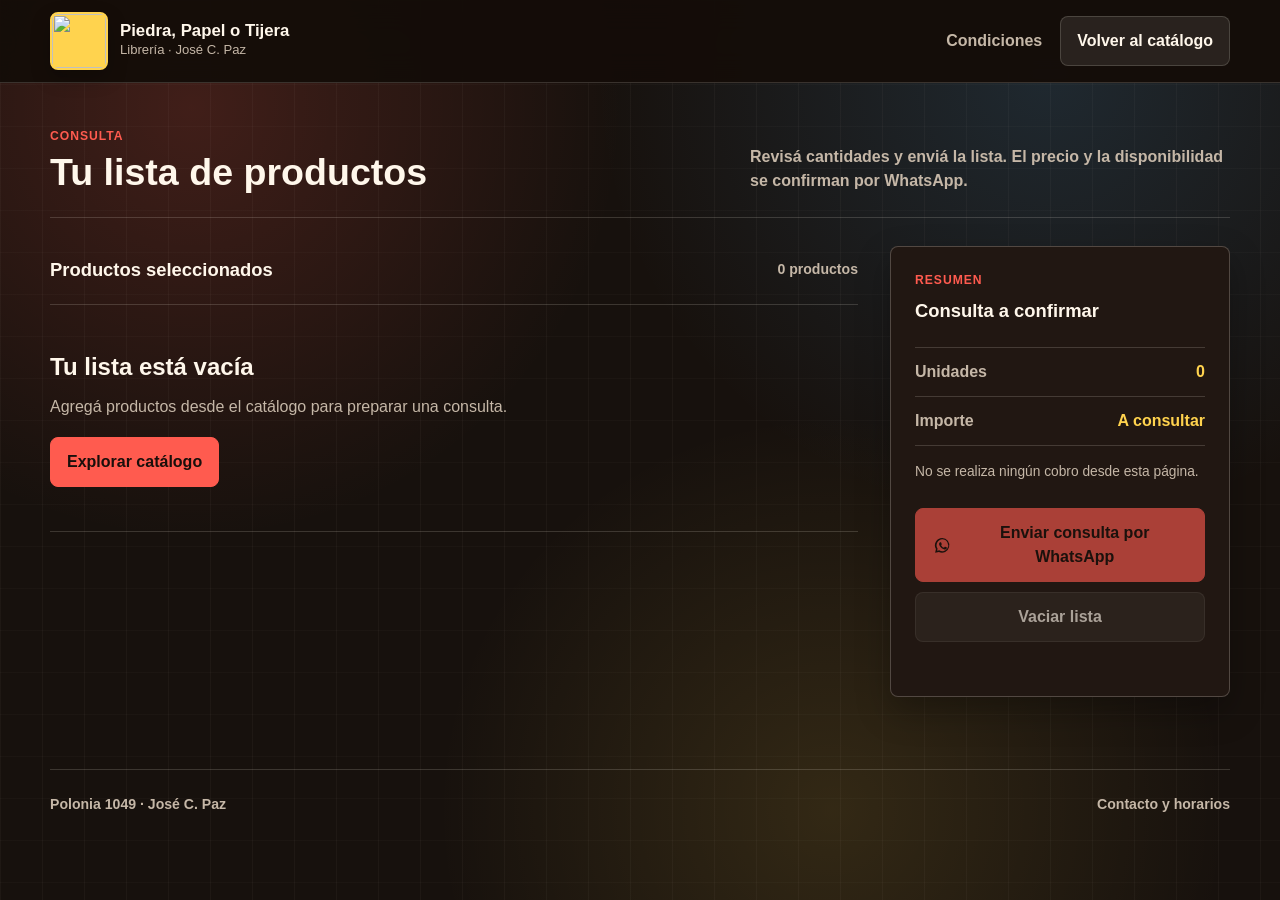
==== carrito.html @ 9d8abba1 "Add files via upload" ====
<!doctype html>
<html lang="es">
  <head>
    <meta charset="utf-8" />
    <meta name="viewport" content="width=device-width, initial-scale=1" />
    <meta name="description" content="Lista de consulta de Piedra, Papel o Tijera Librería." />
    <meta name="theme-color" content="#17110d" />
    <meta name="referrer" content="strict-origin-when-cross-origin" />
    <meta
      http-equiv="Content-Security-Policy"
      content="default-src 'self'; script-src 'self'; style-src 'self'; img-src 'self' data:; connect-src 'self'; font-src 'self'; object-src 'none'; base-uri 'self'; form-action 'none'"
    />
    <title>Lista de consulta | Piedra, Papel o Tijera</title>
    <link rel="icon" href="img/isotipo.jpg" type="image/jpeg" />
    <link rel="apple-touch-icon" href="img/icon-512.png" />
    <link rel="stylesheet" href="styles.css" />
  </head>
  <body class="cart-page">
    <a class="skip-link" href="#cartContent">Saltar a la lista</a>
    <noscript>
      <div class="noscript-warning">Para administrar la lista de consulta necesitás activar JavaScript.</div>
    </noscript>

    <header class="cart-page-header">
      <div class="cart-page-header__inner">
        <a class="brand" href="index.html" aria-label="Volver al catálogo">
          <span class="brand-mark"><img src="img/isotipo.jpg" alt="" /></span>
          <span class="brand-copy">
            <strong>Piedra, Papel o Tijera</strong>
            <small>Librería · José C. Paz</small>
          </span>
        </a>
        <nav class="cart-page-header__actions" aria-label="Navegación de la consulta">
          <a href="condiciones-compra.html">Condiciones</a>
          <a class="button button--secondary" href="index.html#catalogo">Volver al catálogo</a>
        </nav>
      </div>
    </header>

    <main class="cart-page-main" id="cartContent">
      <header class="cart-page-title">
        <div>
          <p class="eyebrow">Consulta</p>
          <h1>Tu lista de productos</h1>
        </div>
        <p>Revisá cantidades y enviá la lista. El precio y la disponibilidad se confirman por WhatsApp.</p>
      </header>

      <div class="cart-page-layout">
        <section class="cart-page-items" aria-labelledby="cartItemsTitle">
          <header>
            <h2 id="cartItemsTitle">Productos seleccionados</h2>
            <span id="cartLineCount">0 productos</span>
          </header>
          <div class="cart-page-items__list" id="cartItems" aria-live="polite"></div>
        </section>

        <aside class="cart-page-summary" aria-labelledby="cartSummaryTitle">
          <p class="eyebrow">Resumen</p>
          <h2 id="cartSummaryTitle">Consulta a confirmar</h2>
          <dl>
            <div>
              <dt>Unidades</dt>
              <dd id="cartTotalItems">0</dd>
            </div>
            <div>
              <dt>Importe</dt>
              <dd>A consultar</dd>
            </div>
          </dl>
          <p class="cart-page-summary__note">No se realiza ningún cobro desde esta página.</p>
          <button class="button cart-page-summary__send" id="sendWhatsAppButton" type="button">
            <svg viewBox="0 0 32 32" aria-hidden="true" focusable="false">
              <path d="M16.05 4.2a11.5 11.5 0 0 0-9.85 17.4L4.9 27.4l5.95-1.24A11.5 11.5 0 1 0 16.05 4.2Zm0 2.18a9.32 9.32 0 0 1 7.88 14.3 9.27 9.27 0 0 1-11.97 3.18l-.43-.24-3.55.74.76-3.45-.28-.46a9.3 9.3 0 0 1 7.59-14.07Zm-3.13 4.5c-.2 0-.52.07-.8.38-.27.31-1.04 1.02-1.04 2.48s1.07 2.88 1.22 3.08c.15.2 2.08 3.33 5.14 4.53 2.55 1 3.07.8 3.62.75.55-.05 1.78-.73 2.03-1.43.25-.7.25-1.3.17-1.43-.07-.12-.27-.2-.57-.35-.3-.15-1.78-.88-2.06-.98-.27-.1-.47-.15-.67.15-.2.3-.77.98-.94 1.18-.17.2-.35.22-.65.07-.3-.15-1.25-.46-2.39-1.47-.88-.78-1.48-1.75-1.65-2.05-.17-.3-.02-.46.13-.61.13-.13.3-.35.45-.52.15-.17.2-.3.3-.5.1-.2.05-.37-.02-.52-.08-.15-.67-1.63-.92-2.22-.24-.58-.49-.5-.67-.5h-.6Z" />
            </svg>
            <span id="sendWhatsAppLabel">Enviar consulta por WhatsApp</span>
          </button>
          <button class="button button--muted" id="clearCartButton" type="button">Vaciar lista</button>
          <p class="cart-message" id="cartMessage" role="status" aria-live="polite"></p>
        </aside>
      </div>
    </main>

    <footer class="cart-page-footer">
      <span>Polonia 1049 · José C. Paz</span>
      <a href="index.html#contacto">Contacto y horarios</a>
    </footer>

    <div class="toast" id="toast" role="status" aria-live="polite"></div>
    <script src="productos-data.js"></script>
    <script src="carrito.js"></script>
  </body>
</html>
---- styles.css ----
/*
  EDITABLE: colores de marca.
  Paleta oscura con acentos rojo/azul/amarillo del cartel.
*/
:root {
  --paper: #17110d;
  --surface: rgba(42, 31, 24, 0.88);
  --surface-solid: #2a1f18;
  --ink: #fff7eb;
  --muted: #c5b7a7;
  --line: rgba(255, 247, 235, 0.16);
  --brown: #6b472f;
  --brown-dark: #140d09;
  --red: #ff5b4f;
  --blue: #4aa5e7;
  --yellow: #ffd34e;
  --gray: #958e85;
  --shadow: 0 14px 34px rgba(0, 0, 0, 0.28);
  --shadow-strong: 0 24px 60px rgba(0, 0, 0, 0.42);
  --radius: 8px;
  --max-width: 1280px;
  --ease: cubic-bezier(0.2, 0.8, 0.2, 1);
}

* {
  box-sizing: border-box;
}

html {
  width: 100%;
  max-width: 100%;
  overflow-x: hidden;
  scroll-behavior: smooth;
}

html.lenis,
html.lenis body {
  height: auto;
}

.lenis.lenis-smooth {
  scroll-behavior: auto !important;
}

.lenis.lenis-smooth [data-lenis-prevent] {
  overscroll-behavior: contain;
}

body {
  position: relative;
  width: 100%;
  max-width: 100%;
  min-height: 100vh;
  margin: 0;
  overflow-x: hidden;
  color: var(--ink);
  background:
    radial-gradient(circle at 15% 12%, rgba(255, 91, 79, 0.18), transparent 32%),
    radial-gradient(circle at 82% 8%, rgba(74, 165, 231, 0.16), transparent 34%),
    radial-gradient(circle at 65% 90%, rgba(255, 211, 78, 0.12), transparent 34%),
    var(--paper);
  font-family: Arial, Helvetica, sans-serif;
  line-height: 1.5;
  text-rendering: optimizeLegibility;
}

body::before {
  content: "";
  position: fixed;
  inset: 0;
  z-index: 0;
  background:
    linear-gradient(90deg, rgba(255, 247, 235, 0.035) 1px, transparent 1px),
    linear-gradient(180deg, rgba(255, 247, 235, 0.025) 1px, transparent 1px);
  background-size: 42px 42px;
  pointer-events: none;
}

body > * {
  position: relative;
  z-index: 1;
}

body.dialog-open {
  overflow: hidden;
}

img {
  display: block;
  max-width: 100%;
}

a {
  color: inherit;
  text-decoration: none;
}

button,
input {
  font: inherit;
}

button {
  cursor: pointer;
}

:focus-visible {
  outline: 3px solid rgba(31, 95, 146, 0.32);
  outline-offset: 3px;
}

.skip-link {
  position: fixed;
  left: 16px;
  top: 12px;
  z-index: 1000;
  padding: 10px 14px;
  color: #140d09;
  background: var(--blue);
  border-radius: var(--radius);
  transform: translateY(-140%);
  transition: transform 0.2s var(--ease);
}

.skip-link:focus {
  transform: translateY(0);
}

.noscript-warning {
  position: relative;
  z-index: 500;
  margin: 0;
  padding: 12px 18px;
  color: #140d09;
  background: var(--yellow);
  font-weight: 800;
  text-align: center;
}

.site-header {
  position: sticky;
  top: 0;
  z-index: 100;
  background: rgba(20, 13, 9, 0.94);
  border-bottom: 1px solid rgba(255, 247, 235, 0.12);
  backdrop-filter: blur(18px);
}

.site-header.is-scrolled {
  background: rgba(20, 13, 9, 0.88);
  box-shadow: 0 12px 30px rgba(0, 0, 0, 0.2);
}

.utility-bar {
  min-height: 30px;
  color: var(--muted);
  background: #0d0907;
  border-bottom: 1px solid rgba(255, 247, 235, 0.08);
  font-size: 0.74rem;
}

.utility-bar__inner {
  display: flex;
  align-items: center;
  justify-content: space-between;
  gap: 24px;
  width: min(100% - 32px, var(--max-width));
  min-height: 30px;
  margin: 0 auto;
}

.utility-bar a {
  color: var(--ink);
}

.utility-bar a:hover {
  color: var(--yellow);
}

.commerce-header {
  display: grid;
  grid-template-columns: minmax(270px, auto) minmax(320px, 1fr) auto;
  align-items: center;
  gap: 28px;
  width: min(100% - 32px, var(--max-width));
  min-height: 82px;
  margin: 0 auto;
}

.brand {
  display: inline-flex;
  align-items: center;
  gap: 12px;
  justify-self: start;
}

.brand-mark {
  width: 58px;
  height: 58px;
  overflow: hidden;
  background: var(--yellow);
  border: 2px solid var(--yellow);
  border-radius: var(--radius);
  box-shadow: 0 8px 20px rgba(0, 0, 0, 0.22);
}

.brand-mark img {
  width: 100%;
  height: 100%;
  object-fit: cover;
  object-position: center;
}

.brand-copy strong,
.brand-copy small {
  display: block;
}

.brand-copy strong {
  color: var(--ink);
  font-size: 1.05rem;
  line-height: 1.1;
}

.brand-copy small {
  color: var(--muted);
  font-size: 0.82rem;
}

.header-search {
  position: relative;
  display: block;
  width: 100%;
}

.header-search input {
  width: 100%;
  height: 46px;
  padding: 0 88px 0 15px;
  color: #201711;
  background: #fff;
  border: 2px solid transparent;
  border-radius: var(--radius);
  outline: 0;
}

.header-search input:focus {
  border-color: var(--yellow);
  box-shadow: 0 0 0 3px rgba(255, 211, 78, 0.18);
}

.header-search input[type="search"]::-webkit-search-cancel-button,
.header-search input[type="search"]::-webkit-search-decoration {
  appearance: none;
  -webkit-appearance: none;
}

.header-search__icon {
  position: absolute;
  top: 50%;
  right: 18px;
  width: 16px;
  height: 16px;
  border: 2px solid #2a1f18;
  border-radius: 50%;
  transform: translateY(-58%);
  pointer-events: none;
}

.header-search__clear {
  position: absolute;
  top: 50%;
  right: 43px;
  display: grid;
  place-items: center;
  width: 30px;
  height: 30px;
  padding: 0;
  color: #5f554e;
  background: transparent;
  border: 0;
  border-radius: 50%;
  font-size: 1.25rem;
  line-height: 1;
  transform: translateY(-50%);
}

.header-search__clear:hover {
  color: #201711;
  background: #eee9e4;
}

.header-search__clear[hidden] {
  display: none;
}

.header-search__icon::after {
  content: "";
  position: absolute;
  right: -5px;
  bottom: -3px;
  width: 7px;
  height: 2px;
  background: #2a1f18;
  transform: rotate(45deg);
  transform-origin: left center;
}

.visually-hidden {
  position: absolute;
  width: 1px;
  height: 1px;
  padding: 0;
  overflow: hidden;
  clip: rect(0, 0, 0, 0);
  white-space: nowrap;
  border: 0;
}

.header-actions {
  display: flex;
  align-items: center;
  justify-content: flex-end;
  gap: 18px;
}

.header-help small,
.header-help strong,
.header-conditions small,
.header-conditions strong {
  display: block;
  white-space: nowrap;
}

.header-help small,
.header-conditions small {
  color: var(--muted);
  font-size: 0.72rem;
}

.header-help strong,
.header-conditions strong {
  color: var(--ink);
  font-size: 0.88rem;
}

.header-help:hover strong,
.header-conditions:hover strong {
  color: var(--yellow);
}

.header-conditions {
  padding-left: 18px;
  border-left: 1px solid rgba(255, 247, 235, 0.14);
}

.category-nav {
  position: relative;
  background: rgba(43, 33, 27, 0.98);
  border-top: 1px solid var(--line);
}

.category-nav.is-scroll-end::after {
  opacity: 0;
}

.category-nav__inner {
  display: flex;
  align-items: stretch;
  width: min(100% - 32px, var(--max-width));
  min-height: 42px;
  margin: 0 auto;
  overflow-x: auto;
  scrollbar-width: none;
}

.category-nav__inner::-webkit-scrollbar {
  display: none;
}

.category-nav a {
  display: inline-flex;
  align-items: center;
  flex: 0 0 auto;
  padding: 0 17px;
  color: var(--muted);
  border-right: 1px solid rgba(255, 247, 235, 0.08);
  font-size: 0.85rem;
  font-weight: 800;
}

.category-nav a:hover {
  color: var(--ink);
  background: rgba(255, 247, 235, 0.06);
}

.category-nav a.is-active {
  color: var(--yellow);
  background: rgba(255, 211, 78, 0.06);
}

.category-nav .category-nav__lead {
  padding-left: 0;
  padding-right: 24px;
  color: var(--yellow);
  text-transform: uppercase;
}

.cart-button {
  justify-self: end;
  display: inline-flex;
  align-items: center;
  gap: 9px;
  min-height: 42px;
  padding: 9px 12px;
  color: #08131c;
  background: var(--blue);
  border: 0;
  border-radius: var(--radius);
  font-weight: 800;
  transition: transform 0.2s var(--ease), box-shadow 0.2s var(--ease);
}

.cart-button:hover {
  box-shadow: 0 12px 24px rgba(31, 95, 146, 0.18);
}

.cart-button.is-bumped {
  animation: cart-bump 0.32s var(--ease);
}

.cart-button__count {
  display: grid;
  place-items: center;
  min-width: 24px;
  height: 24px;
  padding: 0 7px;
  color: var(--blue);
  background: #fff7eb;
  border-radius: 999px;
  font-size: 0.78rem;
  font-weight: 900;
}

.button,
.icon-button,
.product-card__action,
.product-card__detail,
.product-variant-option,
.remove-button {
  border-radius: var(--radius);
  transition:
    transform 0.18s var(--ease),
    box-shadow 0.18s var(--ease),
    background 0.18s var(--ease),
    color 0.18s var(--ease),
    border-color 0.18s var(--ease);
}

.button {
  display: inline-flex;
  align-items: center;
  justify-content: center;
  min-height: 44px;
  padding: 12px 16px;
  color: #190f0b;
  background: var(--red);
  border: 1px solid var(--red);
  font-weight: 800;
}

.button:hover:not(:disabled) {
  transform: translateY(-1px);
  box-shadow: 0 12px 24px rgba(201, 59, 52, 0.22);
}

.button:disabled {
  cursor: not-allowed;
  opacity: 0.62;
}

.button--secondary {
  color: var(--ink);
  background: rgba(255, 247, 235, 0.09);
  border-color: var(--line);
}

.button--muted {
  color: var(--ink);
  background: rgba(255, 247, 235, 0.08);
  border-color: rgba(255, 247, 235, 0.1);
}

.eyebrow {
  margin: 0 0 8px;
  color: var(--red);
  font-size: 0.76rem;
  font-weight: 900;
  letter-spacing: 0.08em;
  text-transform: uppercase;
}

.storefront-hero {
  position: relative;
  display: grid;
  align-content: center;
  min-height: 270px;
  margin-top: 0;
  padding: 24px max(24px, calc((100vw - var(--max-width)) / 2)) 66px;
  overflow: hidden;
  background:
    image-set(
      url("img/local-exterior.webp") type("image/webp"),
      url("img/local-exterior.jpg") type("image/jpeg")
    ) center 45% / cover no-repeat,
    #1d1418;
  border-top: 1px solid var(--line);
  border-bottom: 1px solid var(--line);
}

.storefront-hero::before {
  content: "";
  position: absolute;
  top: 0;
  bottom: 0;
  left: max(24px, calc((100vw - var(--max-width)) / 2));
  width: 5px;
  background: var(--yellow);
  pointer-events: none;
}

.storefront-hero__content {
  position: relative;
  z-index: 1;
  max-width: 720px;
  padding-left: 28px;
  text-shadow:
    0 2px 8px rgba(0, 0, 0, 0.9),
    0 8px 28px rgba(0, 0, 0, 0.72);
}

.storefront-hero h1 {
  margin: 0;
  color: var(--ink);
  font-size: 2.5rem;
  line-height: 1;
  letter-spacing: 0;
}

.storefront-hero__lead {
  max-width: 680px;
  margin: 12px 0 0;
  color: var(--ink);
  font-size: 1.04rem;
  font-weight: 800;
  line-height: 1.3;
}

.storefront-hero__copy {
  max-width: 620px;
  margin: 10px 0 0;
  color: var(--muted);
  font-size: 1rem;
}

.storefront-hero__services {
  position: absolute;
  right: 0;
  bottom: 0;
  left: 0;
  display: flex;
  justify-content: center;
  gap: 0;
  padding: 0 max(24px, calc((100vw - var(--max-width)) / 2));
  background: #0d0a09;
  border-top: 1px solid var(--line);
}

.storefront-hero__services span {
  flex: 1 1 0;
  padding: 15px 18px;
  color: var(--ink);
  border-right: 1px solid var(--line);
  font-size: 0.82rem;
  font-weight: 800;
  text-align: center;
}

.storefront-hero__services span:last-child {
  border-right: 0;
}

.storefront-hero__services span:nth-child(1) {
  background: #574213;
}

.storefront-hero__services span:nth-child(2) {
  background: #173e59;
}

.storefront-hero__services span:nth-child(3) {
  background: #56241f;
}

.storefront-hero__services span:nth-child(4) {
  background: #432750;
}

.storefront-hero__services span:nth-child(5) {
  background: #214a37;
}

.catalog,
.services,
.contact {
  width: min(100% - 32px, var(--max-width));
  margin: 0 auto;
  padding: 52px 0 0;
}

.catalog__head,
.section-heading {
  display: flex;
  align-items: end;
  justify-content: space-between;
  gap: 28px;
  margin-bottom: 20px;
}

.catalog__head h2,
.section-heading h2,
.contact h2 {
  max-width: 680px;
  margin: 0;
  color: var(--ink);
  font-size: 2.2rem;
  line-height: 1.08;
  letter-spacing: 0;
}

.catalog__head p {
  max-width: 360px;
  margin: 0;
  color: var(--muted);
  font-weight: 700;
}

.result-count {
  min-height: 0;
  margin: 0;
  color: var(--muted);
  font-weight: 700;
  text-align: right;
}

.product-grid {
  display: grid;
  gap: 30px;
  min-width: 0;
  max-width: 100%;
}

.product-category {
  display: grid;
  gap: 14px;
  min-width: 0;
  max-width: 100%;
  padding-top: 22px;
  border-top: 1px solid var(--line);
}

.product-category:first-child {
  padding-top: 4px;
  border-top: 0;
}

.product-category__head {
  display: flex;
  align-items: end;
  justify-content: space-between;
  gap: 18px;
}

.product-category__title {
  display: grid;
  gap: 3px;
}

.product-category__title span {
  color: var(--yellow);
  font-size: 0.72rem;
  font-weight: 900;
  letter-spacing: 0.06em;
  text-transform: uppercase;
}

.product-category__title h4 {
  margin: 0;
  color: var(--ink);
  font-size: 1.45rem;
  line-height: 1.1;
}

.product-category__title p {
  margin: 0;
  color: var(--muted);
  font-size: 0.9rem;
  font-weight: 700;
}

.product-category__controls {
  display: flex;
  align-items: center;
  gap: 8px;
}

.product-category__controls[hidden] {
  display: none;
}

.carousel-button {
  display: grid;
  place-items: center;
  width: 40px;
  height: 40px;
  padding: 0;
  color: var(--ink);
  background: rgba(255, 247, 235, 0.08);
  border: 1px solid var(--line);
  border-radius: 50%;
  font-size: 1.5rem;
  font-weight: 900;
  line-height: 1;
}

.carousel-button:hover {
  color: #170f0b;
  background: var(--yellow);
  border-color: var(--yellow);
  transform: translateY(-1px);
}

.product-carousel {
  position: relative;
  min-width: 0;
  max-width: 100%;
}

.product-carousel::before,
.product-carousel::after {
  content: "";
  position: absolute;
  top: 0;
  bottom: 12px;
  z-index: 2;
  width: 36px;
  pointer-events: none;
}

.product-carousel::before {
  left: 0;
  background: linear-gradient(90deg, rgba(40, 27, 29, 0.95), transparent);
}

.product-carousel::after {
  right: 0;
  background: linear-gradient(270deg, rgba(40, 27, 29, 0.95), transparent);
}

.product-carousel__track {
  display: grid;
  grid-auto-flow: column;
  grid-auto-columns: clamp(248px, calc((100% - 42px) / 4), 296px);
  width: 100%;
  min-width: 0;
  max-width: 100%;
  gap: 14px;
  padding: 2px 2px 18px;
  overflow-x: auto;
  overflow-y: hidden;
  scroll-behavior: smooth;
  scroll-padding-inline: 2px;
  scroll-snap-type: x mandatory;
  scrollbar-color: rgba(255, 211, 78, 0.62) rgba(255, 247, 235, 0.1);
  scrollbar-width: thin;
}

.product-carousel__track::-webkit-scrollbar {
  height: 9px;
}

.product-carousel__track::-webkit-scrollbar-track {
  background: rgba(255, 247, 235, 0.08);
}

.product-carousel__track::-webkit-scrollbar-thumb {
  background: rgba(255, 211, 78, 0.66);
  border-radius: 999px;
}

.product-carousel__track:focus-visible {
  outline: 3px solid rgba(255, 211, 78, 0.8);
  outline-offset: 4px;
}

.product-carousel__track .product-card {
  scroll-snap-align: start;
}

.product-card {
  position: relative;
  display: grid;
  grid-template-rows: auto 1fr;
  min-height: 100%;
  overflow: hidden;
  background: var(--surface-solid);
  border: 1px solid var(--line);
  border-radius: var(--radius);
  box-shadow: 0 8px 22px rgba(0, 0, 0, 0.22);
  cursor: pointer;
  transition:
    border-color 0.18s var(--ease),
    box-shadow 0.18s var(--ease),
    opacity 0.35s var(--ease),
    transform 0.18s var(--ease);
}

.product-card:hover {
  border-color: rgba(255, 211, 78, 0.52);
  box-shadow: 0 12px 30px rgba(0, 0, 0, 0.3);
  transform: translateY(-2px);
}

.product-card:focus-within {
  border-color: var(--yellow);
}

.product-card__image-wrap {
  position: relative;
  overflow: hidden;
  background: #fff;
  border-bottom: 1px solid var(--line);
}

.product-card__image {
  box-sizing: border-box;
  width: 100%;
  height: auto;
  aspect-ratio: 4 / 3;
  padding: 4px;
  object-fit: contain;
  background: #fff;
  transform: scale(1);
  transition: transform 0.28s var(--ease);
}

.product-card:hover .product-card__image {
  transform: scale(1.025);
}

.product-card__body {
  position: relative;
  z-index: 1;
  display: grid;
  gap: 8px;
  padding: 14px;
}

.product-card__meta {
  display: flex;
  align-items: center;
  justify-content: space-between;
  gap: 10px;
}

.product-card__category {
  color: var(--blue);
  font-size: 0.8rem;
  font-weight: 900;
  text-transform: uppercase;
}

.product-card__price {
  display: inline-flex;
  align-items: center;
  min-height: 26px;
  padding: 3px 7px;
  color: var(--yellow);
  background: rgba(255, 211, 78, 0.08);
  border: 1px solid rgba(255, 211, 78, 0.22);
  border-radius: 4px;
  font-size: 0.74rem;
  font-weight: 900;
  white-space: nowrap;
}

.product-card h4 {
  margin: 0;
  color: var(--ink);
  font-size: 1rem;
  line-height: 1.25;
}

.product-card p {
  margin: 0;
  display: -webkit-box;
  overflow: hidden;
  color: var(--muted);
  font-size: 0.9rem;
  -webkit-box-orient: vertical;
  -webkit-line-clamp: 2;
}

.product-card__footer {
  display: flex;
  justify-content: space-between;
  gap: 8px;
  align-self: end;
  margin-top: auto;
  padding-top: 6px;
}

.product-card__detail {
  flex: 1 1 auto;
  min-height: 40px;
  padding: 9px 12px;
  color: var(--ink);
  background: rgba(255, 247, 235, 0.07);
  border: 1px solid var(--line);
  font-size: 0.88rem;
  font-weight: 900;
}

.product-card__detail:hover {
  color: #17110d;
  background: var(--yellow);
  border-color: var(--yellow);
}

.product-card__action {
  min-width: 88px;
  min-height: 40px;
  padding: 9px 13px;
  color: #190f0b;
  background: var(--red);
  border: 1px solid var(--red);
  font-size: 0.92rem;
  font-weight: 900;
  white-space: nowrap;
}

.product-card__action:hover {
  transform: translateY(-1px);
  box-shadow: 0 10px 22px rgba(201, 59, 52, 0.2);
}

.empty-state {
  padding: 28px;
  color: var(--muted);
  background: var(--surface);
  border: 1px dashed var(--line);
  border-radius: var(--radius);
  text-align: center;
}

.service-ledger {
  overflow: hidden;
  background: var(--surface);
  border: 1px solid var(--line);
  border-radius: var(--radius);
  box-shadow: var(--shadow);
  backdrop-filter: blur(18px);
}

.service-row {
  display: grid;
  grid-template-columns: 220px 1fr;
  gap: 20px;
  padding: 18px 20px;
  border-bottom: 1px solid var(--line);
  transition: background 0.18s var(--ease), transform 0.18s var(--ease);
}

.service-row:last-child {
  border-bottom: 0;
}

.service-row:hover {
  background: rgba(255, 247, 235, 0.07);
  transform: translateX(4px);
}

.service-row span {
  color: var(--yellow);
  font-weight: 900;
}

.service-row p {
  margin: 0;
  color: var(--muted);
}

.contact {
  padding-bottom: 70px;
}

.contact-grid {
  display: grid;
  grid-template-columns: repeat(3, minmax(0, 1fr));
  gap: 12px;
  margin-top: 20px;
}

.contact-grid p {
  min-height: 132px;
  margin: 0;
  padding: 18px;
  background: var(--surface);
  border: 1px solid var(--line);
  border-radius: var(--radius);
  box-shadow: var(--shadow);
  backdrop-filter: blur(16px);
}

.contact-grid strong,
.contact-grid span,
.contact-grid a {
  display: block;
}

.contact-grid strong {
  margin-bottom: 8px;
  color: var(--yellow);
}

.contact-grid span,
.contact-grid a {
  color: var(--muted);
  font-weight: 700;
}

.contact-grid a {
  color: var(--blue);
}

.site-footer {
  padding: 32px 0;
  color: var(--muted);
  background: var(--brown-dark);
  border-top: 1px solid var(--line);
}

.site-footer__inner {
  display: flex;
  align-items: flex-start;
  justify-content: space-between;
  gap: 24px;
  width: min(100% - 32px, var(--max-width));
  margin: 0 auto;
}

.site-footer__brand,
.site-footer__links {
  display: flex;
  flex-wrap: wrap;
  gap: 10px 18px;
}

.site-footer__brand {
  flex-direction: column;
}

.site-footer__brand strong {
  color: var(--ink);
  font-size: 1.05rem;
}

.site-footer__brand span,
.site-footer__links a,
.site-footer__copy {
  font-size: 0.9rem;
}

.site-footer__links {
  justify-content: flex-end;
  max-width: 560px;
}

.site-footer__links a {
  color: var(--muted);
  font-weight: 900;
}

.site-footer__links a:hover {
  color: var(--yellow);
}

.site-footer__copy {
  width: min(100% - 32px, var(--max-width));
  margin: 22px auto 0;
  padding-top: 16px;
  border-top: 1px solid rgba(255, 247, 235, 0.1);
}

.icon-button {
  display: grid;
  place-items: center;
  width: 42px;
  height: 42px;
  color: var(--ink);
  background: rgba(255, 247, 235, 0.1);
  border: 0;
  font-size: 1.45rem;
}

.quantity-control {
  display: inline-grid;
  grid-template-columns: 34px 42px 34px;
  align-items: center;
  min-height: 34px;
  overflow: hidden;
  border: 1px solid var(--line);
  border-radius: var(--radius);
}

.quantity-control button {
  width: 34px;
  height: 34px;
  color: var(--ink);
  background: rgba(255, 247, 235, 0.1);
  border: 0;
  font-weight: 900;
}

.quantity-control span {
  text-align: center;
  font-weight: 900;
}

.remove-button {
  padding: 8px 10px;
  color: var(--red);
  background: transparent;
  border: 0;
  font-weight: 900;
}

.cart-message {
  min-height: 22px;
  margin: 8px 0 0;
  color: var(--muted);
  font-size: 0.9rem;
}

.product-dialog {
  position: fixed;
  inset: 0;
  z-index: 400;
  display: grid;
  place-items: center;
  padding: 24px;
  visibility: hidden;
  opacity: 0;
  pointer-events: none;
  transition: opacity 0.18s var(--ease), visibility 0.18s var(--ease);
}

.product-dialog.is-open {
  visibility: visible;
  opacity: 1;
  pointer-events: auto;
}

.product-dialog__backdrop {
  position: absolute;
  inset: 0;
  width: 100%;
  height: 100%;
  padding: 0;
  background: rgba(8, 5, 4, 0.82);
  border: 0;
  backdrop-filter: blur(5px);
}

.product-dialog__panel {
  position: relative;
  display: grid;
  grid-template-rows: auto minmax(0, 1fr);
  width: min(100%, 1020px);
  max-height: min(780px, calc(100vh - 48px));
  overflow: hidden;
  color: var(--ink);
  background: #211712;
  border: 1px solid rgba(255, 247, 235, 0.24);
  border-radius: var(--radius);
  box-shadow: 0 30px 90px rgba(0, 0, 0, 0.58);
  transform: translateY(12px) scale(0.985);
  transition: transform 0.2s var(--ease);
}

.product-dialog.is-open .product-dialog__panel {
  transform: translateY(0) scale(1);
}

.product-dialog__header {
  display: flex;
  align-items: center;
  justify-content: space-between;
  gap: 20px;
  min-height: 68px;
  padding: 14px 16px 14px 22px;
  background: #18100c;
  border-bottom: 1px solid var(--line);
}

.product-dialog__header .eyebrow {
  margin-bottom: 2px;
}

.product-dialog__context {
  margin: 0;
  color: var(--muted);
  font-size: 0.84rem;
  font-weight: 700;
}

.product-dialog__content {
  display: grid;
  grid-template-columns: minmax(0, 1.08fr) minmax(340px, 0.92fr);
  min-height: 0;
  overflow: hidden;
}

.product-dialog__media {
  display: grid;
  place-items: center;
  min-height: 480px;
  padding: 24px;
  overflow: hidden;
  background: #fff;
}

.product-dialog__media img {
  width: 100%;
  height: 100%;
  max-height: 610px;
  object-fit: contain;
}

.product-dialog__details {
  display: flex;
  flex-direction: column;
  min-height: 0;
  padding: 30px;
  overflow-y: auto;
}

.product-dialog__details h2 {
  margin: 0;
  font-size: 2rem;
  line-height: 1.08;
}

.product-dialog__description {
  margin: 14px 0 0;
  color: var(--muted);
}

.product-dialog__price {
  align-self: flex-start;
  margin: 20px 0 0;
  padding: 6px 9px;
  color: var(--yellow);
  background: rgba(255, 211, 78, 0.08);
  border: 1px solid rgba(255, 211, 78, 0.28);
  border-radius: 4px;
  font-size: 0.88rem;
  font-weight: 900;
}

.product-dialog__variants {
  min-width: 0;
  margin: 24px 0 0;
  padding: 20px 0 0;
  border: 0;
  border-top: 1px solid var(--line);
}

.product-dialog__variants[hidden] {
  display: none;
}

.product-dialog__variants legend {
  padding: 0;
  color: var(--ink);
  font-size: 0.9rem;
  font-weight: 900;
}

.product-dialog__variant-list {
  display: flex;
  flex-wrap: wrap;
  gap: 8px;
  margin-top: 12px;
}

.product-variant-option {
  display: inline-flex;
  align-items: center;
  gap: 8px;
  min-height: 38px;
  padding: 7px 10px;
  color: var(--ink);
  background: rgba(255, 247, 235, 0.06);
  border: 1px solid var(--line);
  font-size: 0.84rem;
  font-weight: 800;
}

.product-variant-option:hover,
.product-variant-option.is-active {
  color: #17110d;
  background: var(--yellow);
  border-color: var(--yellow);
}

.product-variant-option__swatch {
  width: 18px;
  height: 18px;
  flex: 0 0 auto;
  background: var(--swatch-color);
  border: 2px solid rgba(255, 255, 255, 0.88);
  border-radius: 50%;
  box-shadow: 0 0 0 1px rgba(23, 17, 13, 0.36);
}

.product-dialog__selection {
  min-height: 21px;
  margin: 10px 0 0;
  color: var(--muted);
  font-size: 0.86rem;
}

.product-dialog__actions {
  display: grid;
  grid-template-columns: 1fr 0.8fr;
  gap: 10px;
  margin-top: auto;
  padding-top: 28px;
}

.cart-page {
  min-height: 100vh;
}

.cart-page-header {
  position: sticky;
  top: 0;
  z-index: 100;
  background: rgba(20, 13, 9, 0.96);
  border-bottom: 1px solid var(--line);
  backdrop-filter: blur(16px);
}

.cart-page-header__inner {
  display: flex;
  align-items: center;
  justify-content: space-between;
  gap: 24px;
  width: min(100% - 32px, 1180px);
  min-height: 82px;
  margin: 0 auto;
}

.cart-page-header__actions {
  display: flex;
  align-items: center;
  gap: 18px;
  color: var(--muted);
  font-weight: 800;
}

.cart-page-header__actions > a:not(.button):hover {
  color: var(--yellow);
}

.cart-page-main {
  width: min(100% - 32px, 1180px);
  margin: 0 auto;
  padding: 44px 0 72px;
}

.cart-page-title {
  display: flex;
  align-items: end;
  justify-content: space-between;
  gap: 32px;
  padding-bottom: 24px;
  border-bottom: 1px solid var(--line);
}

.cart-page-title h1 {
  margin: 0;
  font-size: 2.35rem;
  line-height: 1.05;
}

.cart-page-title > p {
  max-width: 480px;
  margin: 0;
  color: var(--muted);
  font-weight: 700;
}

.cart-page-layout {
  display: grid;
  grid-template-columns: minmax(0, 1fr) 340px;
  gap: 32px;
  align-items: start;
  margin-top: 28px;
}

.cart-page-items > header {
  display: flex;
  align-items: center;
  justify-content: space-between;
  gap: 16px;
  min-height: 48px;
  margin-bottom: 10px;
}

.cart-page-items > header h2,
.cart-page-summary h2 {
  margin: 0;
  font-size: 1.15rem;
}

.cart-page-items > header span {
  color: var(--muted);
  font-size: 0.88rem;
  font-weight: 800;
}

.cart-page-items__list {
  display: grid;
  gap: 10px;
}

.cart-page-item {
  display: grid;
  grid-template-columns: 118px minmax(0, 1fr) auto;
  align-items: center;
  gap: 18px;
  min-height: 142px;
  padding: 12px 16px 12px 12px;
  background: var(--surface-solid);
  border: 1px solid var(--line);
  border-radius: var(--radius);
  box-shadow: 0 7px 20px rgba(0, 0, 0, 0.18);
}

.cart-page-item__media {
  display: grid;
  place-items: center;
  width: 118px;
  height: 118px;
  overflow: hidden;
  background: #fff;
  border-radius: 6px;
}

.cart-page-item__media img {
  width: 100%;
  height: 100%;
  padding: 5px;
  object-fit: contain;
}

.cart-page-item__category {
  margin: 0 0 4px;
  color: var(--blue);
  font-size: 0.72rem;
  font-weight: 900;
  text-transform: uppercase;
}

.cart-page-item__content h2 {
  margin: 0;
  font-size: 1.05rem;
  line-height: 1.25;
}

.cart-page-item__price {
  margin: 8px 0 0;
  color: var(--yellow);
  font-size: 0.84rem;
  font-weight: 900;
}

.cart-page-item__actions {
  display: grid;
  justify-items: end;
  gap: 12px;
}

.cart-page-summary {
  position: sticky;
  top: 106px;
  padding: 24px;
  background: #211712;
  border: 1px solid rgba(255, 247, 235, 0.22);
  border-radius: var(--radius);
  box-shadow: var(--shadow);
}

.cart-page-summary dl {
  margin: 22px 0 0;
  border-top: 1px solid var(--line);
}

.cart-page-summary dl > div {
  display: flex;
  align-items: center;
  justify-content: space-between;
  gap: 16px;
  padding: 12px 0;
  border-bottom: 1px solid var(--line);
}

.cart-page-summary dt {
  color: var(--muted);
  font-weight: 700;
}

.cart-page-summary dd {
  margin: 0;
  color: var(--yellow);
  font-weight: 900;
}

.cart-page-summary__note {
  margin: 16px 0;
  color: var(--muted);
  font-size: 0.86rem;
}

.cart-page-summary .button {
  width: 100%;
  margin-top: 10px;
}

.cart-page-summary__send {
  gap: 9px;
}

.cart-page-summary__send svg {
  width: 21px;
  height: 21px;
  fill: currentColor;
}

.cart-page-empty {
  display: grid;
  justify-items: start;
  gap: 10px;
  padding: 44px 0;
  border-top: 1px solid var(--line);
  border-bottom: 1px solid var(--line);
}

.cart-page-empty h2,
.cart-page-empty p {
  margin: 0;
}

.cart-page-empty p {
  color: var(--muted);
}

.cart-page-empty .button {
  margin-top: 8px;
}

.cart-page-footer {
  display: flex;
  justify-content: space-between;
  gap: 20px;
  width: min(100% - 32px, 1180px);
  margin: 0 auto;
  padding: 24px 0;
  color: var(--muted);
  border-top: 1px solid var(--line);
  font-size: 0.88rem;
  font-weight: 700;
}

.cart-page-footer a:hover {
  color: var(--yellow);
}

.toast {
  position: fixed;
  left: 50%;
  bottom: 20px;
  z-index: 500;
  width: min(calc(100% - 32px), 410px);
  padding: 13px 15px;
  color: var(--ink);
  background: var(--brown-dark);
  border-radius: var(--radius);
  box-shadow: var(--shadow-strong);
  text-align: center;
  opacity: 0;
  transform: translate(-50%, 12px);
  pointer-events: none;
  transition: opacity 0.18s var(--ease), transform 0.18s var(--ease);
}

.toast.is-visible {
  opacity: 1;
  transform: translate(-50%, 0);
}

.floating-whatsapp {
  position: fixed;
  right: 22px;
  bottom: 22px;
  z-index: 220;
  display: inline-flex;
  align-items: center;
  gap: 9px;
  min-height: 48px;
  padding: 8px 13px 8px 8px;
  color: #07150d;
  background: #29c878;
  border: 1px solid rgba(255, 255, 255, 0.36);
  border-radius: var(--radius);
  box-shadow: 0 14px 32px rgba(0, 0, 0, 0.3);
  font-size: 0.86rem;
  transition: transform 0.18s var(--ease), box-shadow 0.18s var(--ease);
}

.floating-whatsapp span {
  display: grid;
  place-items: center;
  width: 32px;
  height: 32px;
  color: #fff;
  background: #117a47;
  border-radius: 50%;
  font-weight: 900;
}

.floating-whatsapp svg {
  width: 22px;
  height: 22px;
  fill: currentColor;
}

.floating-whatsapp:hover {
  transform: translateY(-2px);
  box-shadow: 0 18px 38px rgba(0, 0, 0, 0.38);
}

.purchase-page {
  background:
    radial-gradient(circle at 12% 8%, rgba(255, 211, 78, 0.2), transparent 28%),
    radial-gradient(circle at 88% 18%, rgba(74, 165, 231, 0.2), transparent 34%),
    linear-gradient(135deg, rgba(43, 31, 24, 0.92), rgba(20, 13, 9, 0.98)),
    var(--paper);
}

.purchase-header {
  display: flex;
  align-items: center;
  justify-content: space-between;
  gap: 18px;
  width: min(100% - 32px, 1080px);
  min-height: 86px;
  margin: 0 auto;
}

.purchase-main {
  width: min(100% - 32px, 1080px);
  margin: 0 auto 36px;
}

.purchase-hero {
  display: grid;
  grid-template-columns: auto 1fr;
  gap: 22px;
  align-items: center;
  padding: clamp(28px, 5vw, 56px);
  overflow: hidden;
  color: #fff7eb;
  background:
    radial-gradient(circle at 90% 18%, rgba(74, 165, 231, 0.32), transparent 18%),
    linear-gradient(135deg, #173653, #1d435c 52%, #21170f);
  border: 1px solid rgba(255, 247, 235, 0.14);
  border-radius: var(--radius);
  box-shadow: var(--shadow-strong);
}

.purchase-badge {
  display: grid;
  place-items: center;
  width: 58px;
  height: 58px;
  color: #201711;
  background: var(--yellow);
  border-radius: 50%;
  font-size: 1.5rem;
  font-weight: 900;
}

.purchase-hero h1 {
  margin: 2px 0 8px;
  font-size: clamp(2rem, 6vw, 4.1rem);
  line-height: 0.95;
  text-transform: uppercase;
}

.purchase-hero p {
  max-width: 720px;
  margin: 0;
  color: #e7ddd3;
  font-size: clamp(1rem, 2vw, 1.16rem);
}

.purchase-steps {
  display: grid;
  grid-template-columns: repeat(2, minmax(0, 1fr));
  gap: 18px;
  margin: 22px 0;
}

.purchase-step,
.purchase-notice {
  background: var(--surface);
  border: 1px solid rgba(255, 247, 235, 0.14);
  border-left: 3px solid var(--blue);
  border-radius: var(--radius);
  box-shadow: var(--shadow);
  backdrop-filter: blur(16px);
}

.purchase-step {
  position: relative;
  min-height: 154px;
  padding: 24px 24px 22px 70px;
}

.purchase-step span,
.purchase-notice span {
  display: grid;
  place-items: center;
  color: #fff;
  font-weight: 900;
}

.purchase-step span {
  position: absolute;
  top: 24px;
  left: 24px;
  width: 34px;
  height: 34px;
  background: #2d78bc;
  border-radius: 50%;
}

.purchase-step--violet span {
  background: #7350ad;
}

.purchase-step--blue {
  border-left-color: var(--blue);
}

.purchase-step--violet {
  border-left-color: #7350ad;
}

.purchase-step h2,
.purchase-notice h2 {
  margin: 0 0 8px;
  color: var(--ink);
  font-size: 1.08rem;
  line-height: 1.2;
}

.purchase-step p,
.purchase-notice p {
  margin: 0;
  color: var(--muted);
  font-size: 0.96rem;
  line-height: 1.4;
}

.purchase-notice {
  display: grid;
  grid-template-columns: auto 1fr;
  gap: 14px;
  align-items: start;
  margin-top: 18px;
  padding: 22px 24px;
}

.purchase-notice span {
  width: 38px;
  height: 38px;
  border-radius: 50%;
}

.purchase-notice--important {
  border-left-color: var(--yellow);
}

.purchase-notice--important span {
  color: #22150d;
  background: #ffc43d;
}

.purchase-notice--ready {
  border-left-color: #51ad74;
}

.purchase-notice--ready span {
  color: #fff;
  background: #51ad74;
  font-size: 0.82rem;
}

.purchase-actions {
  display: flex;
  align-items: center;
  justify-content: center;
  gap: 12px;
  flex-wrap: wrap;
  margin: 26px 0 0;
}

.purchase-back {
  display: inline-flex;
  align-items: center;
  justify-content: center;
  min-height: 46px;
  padding: 0 18px;
  color: var(--ink);
  background: rgba(255, 247, 235, 0.08);
  border: 1px solid rgba(255, 247, 235, 0.18);
  border-radius: var(--radius);
  font-size: 0.9rem;
  font-weight: 900;
}

.purchase-back:hover {
  color: #201711;
  background: var(--yellow);
  border-color: var(--yellow);
}

.purchase-footer {
  width: min(100% - 32px, 1080px);
  margin: 0 auto 28px;
  padding-top: 18px;
  color: var(--muted);
  border-top: 1px solid rgba(255, 247, 235, 0.16);
  font-size: 0.92rem;
  text-align: center;
}

[data-reveal] {
  opacity: 0;
  transform: translateY(12px);
  transition: opacity 0.35s var(--ease), transform 0.35s var(--ease);
  transition-delay: var(--reveal-delay, 0ms);
}

[data-reveal].is-visible {
  opacity: 1;
  transform: translateY(0);
}

body.motion-fallback [data-reveal] {
  opacity: 1 !important;
  transform: none !important;
}

@keyframes cart-bump {
  0%,
  100% {
    transform: scale(1);
  }
  45% {
    transform: scale(1.06);
  }
}

@media (max-width: 1180px) {
  .product-carousel__track {
    grid-auto-columns: clamp(240px, calc((100% - 28px) / 3), 304px);
  }
}

@media (max-width: 1040px) {
  .commerce-header {
    grid-template-columns: minmax(230px, auto) minmax(260px, 1fr) auto;
    gap: 16px;
  }

  .header-help {
    display: none;
  }

  .brand-copy small {
    display: none;
  }

  .storefront-hero {
    min-height: 260px;
  }

  .contact-grid {
    grid-template-columns: repeat(2, minmax(0, 1fr));
  }

  .purchase-steps {
    grid-template-columns: 1fr;
  }
}

@media (max-width: 860px) {
  .product-dialog__content {
    grid-template-columns: minmax(0, 1fr) minmax(300px, 0.9fr);
  }

  .product-dialog__details {
    padding: 24px;
  }

  .cart-page-layout {
    grid-template-columns: 1fr;
  }

  .cart-page-summary {
    position: static;
  }
}

@media (max-width: 680px) {
  body {
    background-attachment: scroll;
    background-position: center top;
  }

  .utility-bar__inner {
    justify-content: flex-start;
    gap: 10px;
    width: min(100% - 24px, var(--max-width));
  }

  .utility-bar__inner span {
    display: none;
  }

  .utility-bar a:nth-of-type(n + 2) {
    display: none;
  }

  .commerce-header {
    grid-template-columns: 1fr auto;
    width: min(100% - 24px, var(--max-width));
    min-height: 0;
    gap: 12px;
    padding: 10px 0 12px;
  }

  .header-search {
    grid-column: 1 / -1;
    grid-row: 2;
  }

  .header-search input {
    height: 44px;
  }

  .brand-mark {
    width: 48px;
    height: 48px;
  }

  .brand-copy strong {
    max-width: 158px;
    font-size: 0.88rem;
  }

  .cart-button__label {
    display: none;
  }

  .header-conditions {
    display: none;
  }

  .category-nav__inner {
    width: 100%;
    padding-left: 12px;
    padding-right: 34px;
  }

  .category-nav::after {
    content: "→";
    position: absolute;
    top: 0;
    right: 0;
    z-index: 2;
    display: grid;
    place-items: center;
    width: 34px;
    height: 40px;
    color: var(--yellow);
    background: rgba(43, 33, 27, 0.96);
    border-left: 1px solid var(--line);
    font-size: 1rem;
    font-weight: 900;
    pointer-events: none;
    transition: opacity 0.2s var(--ease);
  }

  .category-nav a {
    min-height: 40px;
    padding: 0 13px;
  }

  .catalog,
  .services,
  .contact {
    width: min(100% - 24px, var(--max-width));
  }

  .storefront-hero {
    min-height: 270px;
    margin-top: 0;
    padding: 18px 18px 54px;
    background-image: image-set(
      url("img/local-exterior-mobile.webp") type("image/webp"),
      url("img/local-exterior-mobile.jpg") type("image/jpeg")
    );
    background-position: center center;
  }

  .storefront-hero::before {
    left: 20px;
  }

  .storefront-hero__content {
    width: min(100%, 330px);
    max-width: 330px;
    padding-left: 18px;
  }

  .storefront-hero h1 {
    max-width: 310px;
    font-size: 1.72rem;
    overflow-wrap: break-word;
  }

  .storefront-hero__lead {
    max-width: 310px;
    margin-top: 8px;
    font-size: 0.9rem;
  }

  .storefront-hero__copy {
    display: none;
  }

  .storefront-hero__services {
    display: flex;
    justify-content: flex-start;
    padding: 0;
    overflow-x: auto;
    scrollbar-width: none;
  }

  .storefront-hero__services::-webkit-scrollbar {
    display: none;
  }

  .storefront-hero__services span {
    flex: 0 0 148px;
    min-width: 148px;
    padding: 11px 9px;
    border-bottom: 0;
  }

  .storefront-hero__services span:nth-child(5) {
    border-bottom: 0;
  }

  .catalog,
  .services,
  .contact {
    padding-top: 34px;
  }

  .catalog__head,
  .section-heading {
    display: block;
  }

  .catalog__head h2,
  .section-heading h2,
  .contact h2 {
    font-size: 1.85rem;
  }

  .catalog__head p {
    margin-top: 8px;
  }

  .result-count {
    text-align: left;
  }

  .contact-grid {
    grid-template-columns: 1fr;
  }

  .site-footer__inner {
    align-items: flex-start;
    flex-direction: column;
  }

  .site-footer__links {
    justify-content: flex-start;
  }

  .product-grid {
    gap: 24px;
  }

  .product-category {
    gap: 12px;
    padding-top: 18px;
  }

  .product-category__head {
    align-items: center;
  }

  .product-category__title h4 {
    font-size: 1.2rem;
  }

  .product-category__title p {
    font-size: 0.84rem;
  }

  .carousel-button {
    width: 36px;
    height: 36px;
    font-size: 1.35rem;
  }

  .product-carousel::before,
  .product-carousel::after {
    bottom: 10px;
    width: 18px;
  }

  .product-carousel__track {
    grid-auto-columns: minmax(236px, 78vw);
    gap: 12px;
    padding-bottom: 16px;
  }

  .product-dialog {
    place-items: stretch;
    padding: 0;
  }

  .product-dialog__panel {
    width: 100%;
    height: 100%;
    max-height: none;
    border: 0;
    border-radius: 0;
  }

  .product-dialog__header {
    position: sticky;
    top: 0;
    z-index: 2;
  }

  .product-dialog__content {
    display: block;
    overflow-y: auto;
  }

  .product-dialog__media {
    min-height: 320px;
    height: 42vh;
    padding: 14px;
  }

  .product-dialog__details {
    min-height: 0;
    padding: 22px 18px 28px;
    overflow: visible;
  }

  .product-dialog__details h2 {
    font-size: 1.55rem;
  }

  .product-dialog__actions {
    grid-template-columns: 1fr;
    margin-top: 8px;
    padding-top: 20px;
  }

  .cart-page-header__inner {
    gap: 12px;
    width: min(100% - 24px, 1180px);
    min-height: 72px;
  }

  .cart-page-header .brand-mark {
    width: 44px;
    height: 44px;
  }

  .cart-page-header .brand-copy small,
  .cart-page-header__actions > a:not(.button) {
    display: none;
  }

  .cart-page-header__actions .button {
    min-height: 40px;
    padding: 8px 10px;
    font-size: 0.84rem;
  }

  .cart-page-main {
    width: min(100% - 24px, 1180px);
    padding: 28px 0 48px;
  }

  .cart-page-title {
    display: block;
  }

  .cart-page-title h1 {
    font-size: 1.8rem;
  }

  .cart-page-title > p {
    margin-top: 12px;
  }

  .cart-page-layout {
    gap: 24px;
    margin-top: 18px;
  }

  .cart-page-item {
    grid-template-columns: 82px minmax(0, 1fr);
    gap: 12px;
    min-height: 0;
    padding: 10px;
  }

  .cart-page-item__media {
    width: 82px;
    height: 82px;
  }

  .cart-page-item__content h2 {
    font-size: 0.94rem;
  }

  .cart-page-item__actions {
    grid-column: 1 / -1;
    grid-template-columns: auto 1fr;
    align-items: center;
    justify-items: start;
    width: 100%;
    padding-top: 8px;
    border-top: 1px solid var(--line);
  }

  .cart-page-item__actions .remove-button {
    justify-self: end;
  }

  .cart-page-summary {
    padding: 20px;
  }

  .cart-page-footer {
    flex-direction: column;
    width: min(100% - 24px, 1180px);
  }

  .service-row {
    grid-template-columns: 1fr;
    gap: 6px;
  }

  .purchase-header {
    align-items: flex-start;
    width: min(100% - 24px, 1080px);
    min-height: 0;
    padding: 12px 0;
  }

  .purchase-header .brand-copy strong {
    max-width: 170px;
  }

  .purchase-back--top {
    display: none;
  }

  .purchase-main {
    width: min(100% - 24px, 1080px);
    margin-bottom: 28px;
  }

  .purchase-hero {
    grid-template-columns: 1fr;
    gap: 14px;
    padding: 26px 20px;
  }

  .purchase-badge {
    width: 48px;
    height: 48px;
    font-size: 1.25rem;
  }

  .purchase-step {
    min-height: 0;
    padding: 22px 18px 20px 64px;
  }

  .purchase-step span {
    left: 18px;
    top: 22px;
  }

  .purchase-notice {
    grid-template-columns: 1fr;
    padding: 20px;
  }

  .purchase-actions {
    align-items: stretch;
    flex-direction: column;
  }

  .purchase-actions .button,
  .purchase-actions .purchase-back {
    width: 100%;
  }

  .purchase-footer {
    width: min(100% - 24px, 1080px);
  }

  .floating-whatsapp {
    right: 12px;
    bottom: 12px;
    min-width: 48px;
    width: 48px;
    padding: 7px;
  }

  .floating-whatsapp strong {
    display: none;
  }
}

@media (prefers-reduced-motion: reduce) {
  *,
  *::before,
  *::after {
    scroll-behavior: auto !important;
    animation-duration: 0.001ms !important;
    animation-iteration-count: 1 !important;
    transition-duration: 0.001ms !important;
  }
}
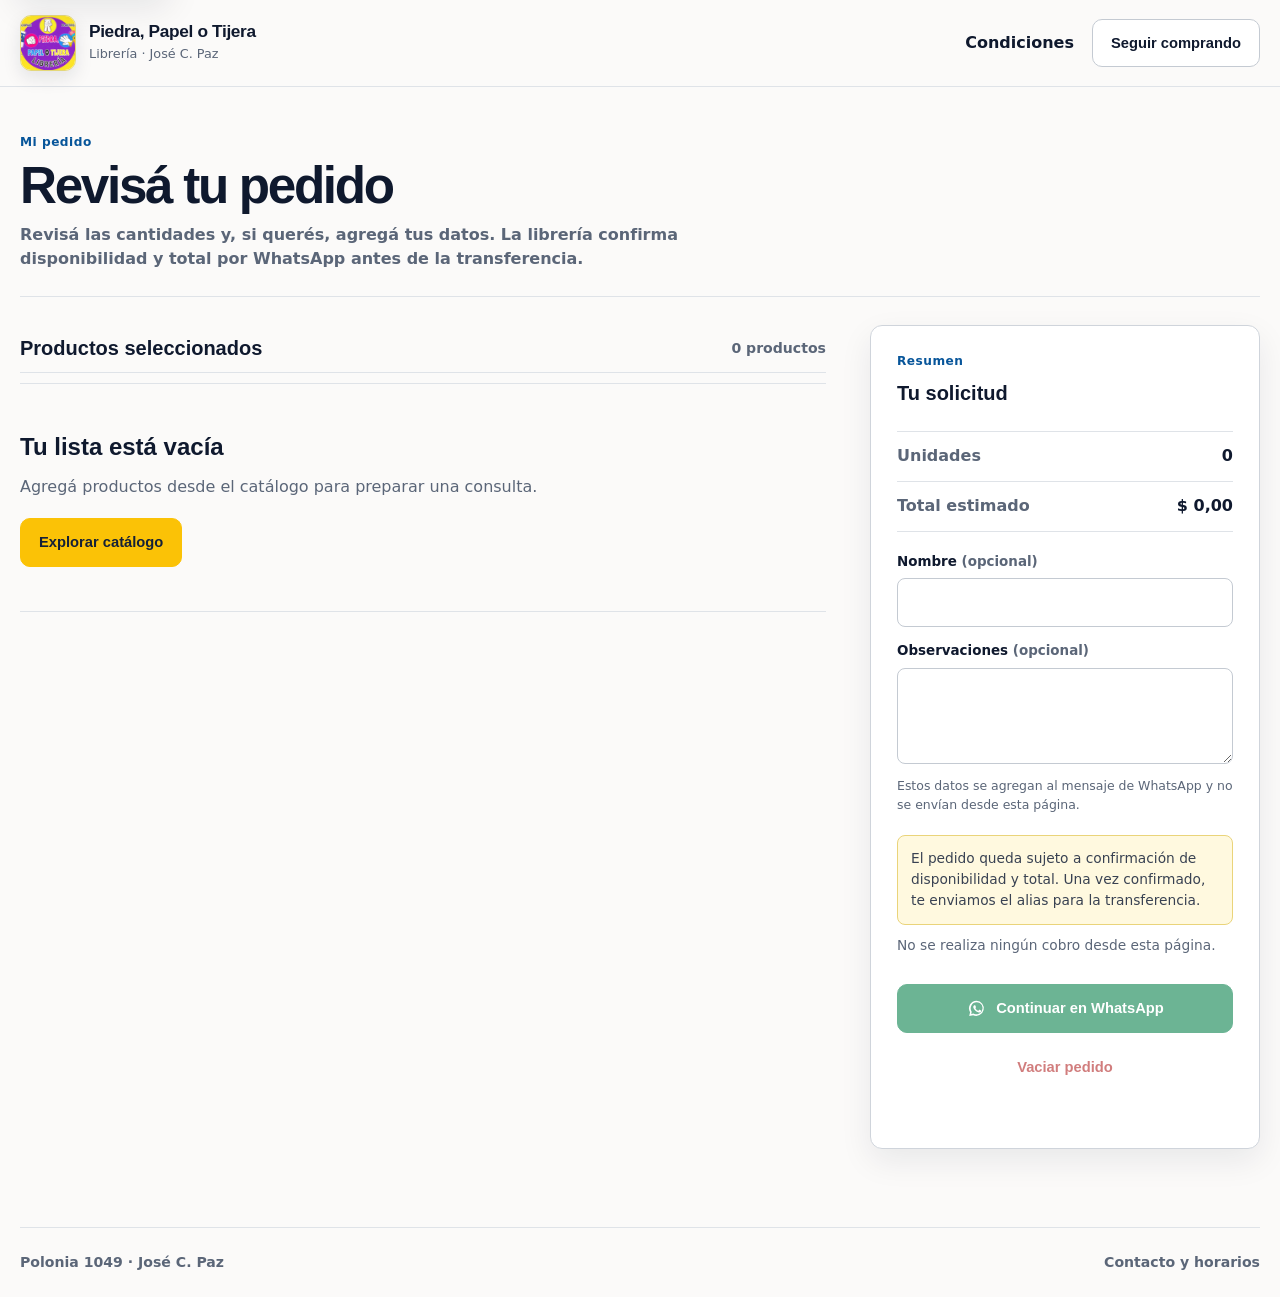
==== commit 6b39e6f6: "Add files via upload" ====
--- a/carrito.html
+++ b/carrito.html
@@ -3,47 +3,55 @@
   <head>
     <meta charset="utf-8" />
     <meta name="viewport" content="width=device-width, initial-scale=1" />
-    <meta name="description" content="Lista de consulta de Piedra, Papel o Tijera Librería." />
-    <meta name="theme-color" content="#17110d" />
+    <meta
+      name="description"
+      content="Revisá tu pedido para Piedra, Papel o Tijera Librería y continuá la consulta por WhatsApp."
+    />
+    <meta name="theme-color" content="#0e1626" />
     <meta name="referrer" content="strict-origin-when-cross-origin" />
     <meta
       http-equiv="Content-Security-Policy"
       content="default-src 'self'; script-src 'self'; style-src 'self'; img-src 'self' data:; connect-src 'self'; font-src 'self'; object-src 'none'; base-uri 'self'; form-action 'none'"
     />
-    <title>Lista de consulta | Piedra, Papel o Tijera</title>
+    <title>Mi pedido | Piedra, Papel o Tijera</title>
     <link rel="icon" href="img/isotipo.jpg" type="image/jpeg" />
     <link rel="apple-touch-icon" href="img/icon-512.png" />
-    <link rel="stylesheet" href="styles.css" />
+    <link rel="stylesheet" href="css/styles.css" />
   </head>
   <body class="cart-page">
-    <a class="skip-link" href="#cartContent">Saltar a la lista</a>
+    <a class="skip-link" href="#cartContent">Saltar al pedido</a>
     <noscript>
-      <div class="noscript-warning">Para administrar la lista de consulta necesitás activar JavaScript.</div>
+      <div class="noscript-warning">Para administrar tu pedido necesitás activar JavaScript.</div>
     </noscript>
 
     <header class="cart-page-header">
       <div class="cart-page-header__inner">
         <a class="brand" href="index.html" aria-label="Volver al catálogo">
-          <span class="brand-mark"><img src="img/isotipo.jpg" alt="" /></span>
+          <span class="brand-mark">
+            <img src="img/isotipo.jpg" alt="" width="256" height="256" />
+          </span>
           <span class="brand-copy">
             <strong>Piedra, Papel o Tijera</strong>
             <small>Librería · José C. Paz</small>
           </span>
         </a>
-        <nav class="cart-page-header__actions" aria-label="Navegación de la consulta">
+        <nav class="cart-page-header__actions" aria-label="Navegación del pedido">
           <a href="condiciones-compra.html">Condiciones</a>
-          <a class="button button--secondary" href="index.html#catalogo">Volver al catálogo</a>
+          <a class="button button--secondary" href="index.html#catalogo">Seguir comprando</a>
         </nav>
       </div>
     </header>
 
-    <main class="cart-page-main" id="cartContent">
+    <main class="cart-page-main" id="cartContent" tabindex="-1">
       <header class="cart-page-title">
         <div>
-          <p class="eyebrow">Consulta</p>
-          <h1>Tu lista de productos</h1>
+          <p class="eyebrow">Mi pedido</p>
+          <h1>Revisá tu pedido</h1>
         </div>
-        <p>Revisá cantidades y enviá la lista. El precio y la disponibilidad se confirman por WhatsApp.</p>
+        <p>
+          Revisá las cantidades y, si querés, agregá tus datos. La librería confirma
+          disponibilidad y total por WhatsApp antes de la transferencia.
+        </p>
       </header>
 
       <div class="cart-page-layout">
@@ -52,31 +60,72 @@
             <h2 id="cartItemsTitle">Productos seleccionados</h2>
             <span id="cartLineCount">0 productos</span>
           </header>
-          <div class="cart-page-items__list" id="cartItems" aria-live="polite"></div>
+          <div class="cart-page-items__list" id="cartItems"></div>
         </section>
 
         <aside class="cart-page-summary" aria-labelledby="cartSummaryTitle">
           <p class="eyebrow">Resumen</p>
-          <h2 id="cartSummaryTitle">Consulta a confirmar</h2>
+          <h2 id="cartSummaryTitle">Tu solicitud</h2>
           <dl>
             <div>
               <dt>Unidades</dt>
               <dd id="cartTotalItems">0</dd>
             </div>
             <div>
-              <dt>Importe</dt>
-              <dd>A consultar</dd>
+              <dt>Total estimado</dt>
+              <dd id="cartTotalAmount">A confirmar</dd>
             </div>
           </dl>
+
+          <div class="cart-customer-fields">
+            <div class="cart-field">
+              <label for="customerName">Nombre <span>(opcional)</span></label>
+              <input
+                id="customerName"
+                name="customerName"
+                type="text"
+                maxlength="80"
+                autocomplete="name"
+                aria-describedby="customerDetailsHelp"
+              />
+            </div>
+            <div class="cart-field">
+              <label for="customerNotes">Observaciones <span>(opcional)</span></label>
+              <textarea
+                id="customerNotes"
+                name="customerNotes"
+                rows="4"
+                maxlength="300"
+                aria-describedby="customerDetailsHelp"
+              ></textarea>
+            </div>
+            <p class="cart-customer-fields__helper" id="customerDetailsHelp">
+              Estos datos se agregan al mensaje de WhatsApp y no se envían desde esta página.
+            </p>
+          </div>
+
+          <p class="cart-page-summary__note">
+            El pedido queda sujeto a confirmación de disponibilidad y total. Una vez confirmado,
+            te enviamos el alias para la transferencia.
+          </p>
           <p class="cart-page-summary__note">No se realiza ningún cobro desde esta página.</p>
+
           <button class="button cart-page-summary__send" id="sendWhatsAppButton" type="button">
             <svg viewBox="0 0 32 32" aria-hidden="true" focusable="false">
               <path d="M16.05 4.2a11.5 11.5 0 0 0-9.85 17.4L4.9 27.4l5.95-1.24A11.5 11.5 0 1 0 16.05 4.2Zm0 2.18a9.32 9.32 0 0 1 7.88 14.3 9.27 9.27 0 0 1-11.97 3.18l-.43-.24-3.55.74.76-3.45-.28-.46a9.3 9.3 0 0 1 7.59-14.07Zm-3.13 4.5c-.2 0-.52.07-.8.38-.27.31-1.04 1.02-1.04 2.48s1.07 2.88 1.22 3.08c.15.2 2.08 3.33 5.14 4.53 2.55 1 3.07.8 3.62.75.55-.05 1.78-.73 2.03-1.43.25-.7.25-1.3.17-1.43-.07-.12-.27-.2-.57-.35-.3-.15-1.78-.88-2.06-.98-.27-.1-.47-.15-.67.15-.2.3-.77.98-.94 1.18-.17.2-.35.22-.65.07-.3-.15-1.25-.46-2.39-1.47-.88-.78-1.48-1.75-1.65-2.05-.17-.3-.02-.46.13-.61.13-.13.3-.35.45-.52.15-.17.2-.3.3-.5.1-.2.05-.37-.02-.52-.08-.15-.67-1.63-.92-2.22-.24-.58-.49-.5-.67-.5h-.6Z" />
             </svg>
-            <span id="sendWhatsAppLabel">Enviar consulta por WhatsApp</span>
+            <span id="sendWhatsAppLabel">Continuar en WhatsApp</span>
           </button>
-          <button class="button button--muted" id="clearCartButton" type="button">Vaciar lista</button>
-          <p class="cart-message" id="cartMessage" role="status" aria-live="polite"></p>
+          <button class="button button--muted" id="clearCartButton" type="button">
+            Vaciar pedido
+          </button>
+          <p
+            class="cart-message"
+            id="cartMessage"
+            role="status"
+            aria-live="polite"
+            aria-atomic="true"
+          ></p>
         </aside>
       </div>
     </main>
@@ -86,8 +135,36 @@
       <a href="index.html#contacto">Contacto y horarios</a>
     </footer>
 
-    <div class="toast" id="toast" role="status" aria-live="polite"></div>
-    <script src="productos-data.js"></script>
-    <script src="carrito.js"></script>
+    <dialog
+      class="clear-cart-dialog"
+      id="clearCartDialog"
+      aria-labelledby="clearCartDialogTitle"
+      aria-describedby="clearCartDialogDescription"
+    >
+      <div class="clear-cart-dialog__content">
+        <p class="eyebrow">Confirmar acción</p>
+        <h2 id="clearCartDialogTitle">¿Vaciar todo el pedido?</h2>
+        <p id="clearCartDialogDescription">
+          Se quitarán todos los productos de tu lista.
+        </p>
+        <div class="clear-cart-dialog__actions">
+          <button
+            class="button button--secondary"
+            id="cancelClearCartButton"
+            type="button"
+          >
+            Conservar pedido
+          </button>
+          <button class="button button--muted" id="confirmClearCartButton" type="button">
+            Vaciar pedido
+          </button>
+        </div>
+      </div>
+    </dialog>
+
+    <div class="toast" id="toast"></div>
+    <script defer src="js/store-config.js"></script>
+    <script defer src="data/productos-data.js"></script>
+    <script defer src="js/carrito.js"></script>
   </body>
 </html>
--- a/css/styles.css
+++ b/css/styles.css
@@ -0,0 +1,4501 @@
+/*
+  EDITABLE: colores de marca.
+  Paleta oscura con acentos rojo/azul/amarillo del cartel.
+*/
+:root {
+  --paper: #17110d;
+  --surface: rgba(42, 31, 24, 0.88);
+  --surface-solid: #2a1f18;
+  --ink: #fff7eb;
+  --muted: #c5b7a7;
+  --line: rgba(255, 247, 235, 0.16);
+  --brown: #6b472f;
+  --brown-dark: #140d09;
+  --red: #ff5b4f;
+  --blue: #4aa5e7;
+  --yellow: #ffd34e;
+  --gray: #958e85;
+  --shadow: 0 14px 34px rgba(0, 0, 0, 0.28);
+  --shadow-strong: 0 24px 60px rgba(0, 0, 0, 0.42);
+  --radius: 8px;
+  --max-width: 1280px;
+  --ease: cubic-bezier(0.2, 0.8, 0.2, 1);
+}
+
+* {
+  box-sizing: border-box;
+}
+
+html {
+  width: 100%;
+  max-width: 100%;
+  overflow-x: hidden;
+  scroll-behavior: smooth;
+}
+
+html.lenis,
+html.lenis body {
+  height: auto;
+}
+
+.lenis.lenis-smooth {
+  scroll-behavior: auto !important;
+}
+
+.lenis.lenis-smooth [data-lenis-prevent] {
+  overscroll-behavior: contain;
+}
+
+body {
+  position: relative;
+  width: 100%;
+  max-width: 100%;
+  min-height: 100vh;
+  margin: 0;
+  overflow-x: hidden;
+  color: var(--ink);
+  background:
+    radial-gradient(circle at 15% 12%, rgba(255, 91, 79, 0.18), transparent 32%),
+    radial-gradient(circle at 82% 8%, rgba(74, 165, 231, 0.16), transparent 34%),
+    radial-gradient(circle at 65% 90%, rgba(255, 211, 78, 0.12), transparent 34%),
+    var(--paper);
+  font-family: Arial, Helvetica, sans-serif;
+  line-height: 1.5;
+  text-rendering: optimizeLegibility;
+}
+
+body::before {
+  content: "";
+  position: fixed;
+  inset: 0;
+  z-index: 0;
+  background:
+    linear-gradient(90deg, rgba(255, 247, 235, 0.035) 1px, transparent 1px),
+    linear-gradient(180deg, rgba(255, 247, 235, 0.025) 1px, transparent 1px);
+  background-size: 42px 42px;
+  pointer-events: none;
+}
+
+body > * {
+  position: relative;
+  z-index: 1;
+}
+
+body.dialog-open {
+  overflow: hidden;
+}
+
+img {
+  display: block;
+  max-width: 100%;
+}
+
+a {
+  color: inherit;
+  text-decoration: none;
+}
+
+button,
+input {
+  font: inherit;
+}
+
+button {
+  cursor: pointer;
+}
+
+:focus-visible {
+  outline: 3px solid rgba(31, 95, 146, 0.32);
+  outline-offset: 3px;
+}
+
+.skip-link {
+  position: fixed;
+  left: 16px;
+  top: 12px;
+  z-index: 1000;
+  padding: 10px 14px;
+  color: #140d09;
+  background: var(--blue);
+  border-radius: var(--radius);
+  transform: translateY(-140%);
+  transition: transform 0.2s var(--ease);
+}
+
+.skip-link:focus {
+  transform: translateY(0);
+}
+
+.noscript-warning {
+  position: relative;
+  z-index: 500;
+  margin: 0;
+  padding: 12px 18px;
+  color: #140d09;
+  background: var(--yellow);
+  font-weight: 800;
+  text-align: center;
+}
+
+.site-header {
+  position: sticky;
+  top: 0;
+  z-index: 100;
+  background: rgba(20, 13, 9, 0.94);
+  border-bottom: 1px solid rgba(255, 247, 235, 0.12);
+  backdrop-filter: blur(18px);
+}
+
+.site-header.is-scrolled {
+  background: rgba(20, 13, 9, 0.88);
+  box-shadow: 0 12px 30px rgba(0, 0, 0, 0.2);
+}
+
+.utility-bar {
+  min-height: 30px;
+  color: var(--muted);
+  background: #0d0907;
+  border-bottom: 1px solid rgba(255, 247, 235, 0.08);
+  font-size: 0.74rem;
+}
+
+.utility-bar__inner {
+  display: flex;
+  align-items: center;
+  justify-content: space-between;
+  gap: 24px;
+  width: min(100% - 32px, var(--max-width));
+  min-height: 30px;
+  margin: 0 auto;
+}
+
+.utility-bar a {
+  color: var(--ink);
+}
+
+.utility-bar a:hover {
+  color: var(--yellow);
+}
+
+.commerce-header {
+  display: grid;
+  grid-template-columns: minmax(270px, auto) minmax(320px, 1fr) auto;
+  align-items: center;
+  gap: 28px;
+  width: min(100% - 32px, var(--max-width));
+  min-height: 82px;
+  margin: 0 auto;
+}
+
+.brand {
+  display: inline-flex;
+  align-items: center;
+  gap: 12px;
+  justify-self: start;
+}
+
+.brand-mark {
+  width: 58px;
+  height: 58px;
+  overflow: hidden;
+  background: var(--yellow);
+  border: 2px solid var(--yellow);
+  border-radius: var(--radius);
+  box-shadow: 0 8px 20px rgba(0, 0, 0, 0.22);
+}
+
+.brand-mark img {
+  width: 100%;
+  height: 100%;
+  object-fit: cover;
+  object-position: center;
+}
+
+.brand-copy strong,
+.brand-copy small {
+  display: block;
+}
+
+.brand-copy strong {
+  color: var(--ink);
+  font-size: 1.05rem;
+  line-height: 1.1;
+}
+
+.brand-copy small {
+  color: var(--muted);
+  font-size: 0.82rem;
+}
+
+.header-search {
+  position: relative;
+  display: block;
+  width: 100%;
+}
+
+.header-search input {
+  width: 100%;
+  height: 46px;
+  padding: 0 88px 0 15px;
+  color: #201711;
+  background: #fff;
+  border: 2px solid transparent;
+  border-radius: var(--radius);
+  outline: 0;
+}
+
+.header-search input:focus {
+  border-color: var(--yellow);
+  box-shadow: 0 0 0 3px rgba(255, 211, 78, 0.18);
+}
+
+.header-search input[type="search"]::-webkit-search-cancel-button,
+.header-search input[type="search"]::-webkit-search-decoration {
+  appearance: none;
+  -webkit-appearance: none;
+}
+
+.header-search__icon {
+  position: absolute;
+  top: 50%;
+  right: 18px;
+  width: 16px;
+  height: 16px;
+  border: 2px solid #2a1f18;
+  border-radius: 50%;
+  transform: translateY(-58%);
+  pointer-events: none;
+}
+
+.header-search__clear {
+  position: absolute;
+  top: 50%;
+  right: 43px;
+  display: grid;
+  place-items: center;
+  width: 30px;
+  height: 30px;
+  padding: 0;
+  color: #5f554e;
+  background: transparent;
+  border: 0;
+  border-radius: 50%;
+  font-size: 1.25rem;
+  line-height: 1;
+  transform: translateY(-50%);
+}
+
+.header-search__clear:hover {
+  color: #201711;
+  background: #eee9e4;
+}
+
+.header-search__clear[hidden] {
+  display: none;
+}
+
+.header-search__icon::after {
+  content: "";
+  position: absolute;
+  right: -5px;
+  bottom: -3px;
+  width: 7px;
+  height: 2px;
+  background: #2a1f18;
+  transform: rotate(45deg);
+  transform-origin: left center;
+}
+
+.visually-hidden {
+  position: absolute;
+  width: 1px;
+  height: 1px;
+  padding: 0;
+  overflow: hidden;
+  clip: rect(0, 0, 0, 0);
+  white-space: nowrap;
+  border: 0;
+}
+
+.header-actions {
+  display: flex;
+  align-items: center;
+  justify-content: flex-end;
+  gap: 18px;
+}
+
+.header-help small,
+.header-help strong,
+.header-conditions small,
+.header-conditions strong {
+  display: block;
+  white-space: nowrap;
+}
+
+.header-help small,
+.header-conditions small {
+  color: var(--muted);
+  font-size: 0.72rem;
+}
+
+.header-help strong,
+.header-conditions strong {
+  color: var(--ink);
+  font-size: 0.88rem;
+}
+
+.header-help:hover strong,
+.header-conditions:hover strong {
+  color: var(--yellow);
+}
+
+.header-conditions {
+  padding-left: 18px;
+  border-left: 1px solid rgba(255, 247, 235, 0.14);
+}
+
+.category-nav {
+  position: relative;
+  background: rgba(43, 33, 27, 0.98);
+  border-top: 1px solid var(--line);
+}
+
+.category-nav.is-scroll-end::after {
+  opacity: 0;
+}
+
+.category-nav__inner {
+  display: flex;
+  align-items: stretch;
+  width: min(100% - 32px, var(--max-width));
+  min-height: 42px;
+  margin: 0 auto;
+  overflow-x: auto;
+  scrollbar-width: none;
+}
+
+.category-nav__inner::-webkit-scrollbar {
+  display: none;
+}
+
+.category-nav a {
+  display: inline-flex;
+  align-items: center;
+  flex: 0 0 auto;
+  padding: 0 17px;
+  color: var(--muted);
+  border-right: 1px solid rgba(255, 247, 235, 0.08);
+  font-size: 0.85rem;
+  font-weight: 800;
+}
+
+.category-nav a:hover {
+  color: var(--ink);
+  background: rgba(255, 247, 235, 0.06);
+}
+
+.category-nav a.is-active {
+  color: var(--yellow);
+  background: rgba(255, 211, 78, 0.06);
+}
+
+.category-nav .category-nav__lead {
+  padding-left: 0;
+  padding-right: 24px;
+  color: var(--yellow);
+  text-transform: uppercase;
+}
+
+.cart-button {
+  justify-self: end;
+  display: inline-flex;
+  align-items: center;
+  gap: 9px;
+  min-height: 42px;
+  padding: 9px 12px;
+  color: #08131c;
+  background: var(--blue);
+  border: 0;
+  border-radius: var(--radius);
+  font-weight: 800;
+  transition: transform 0.2s var(--ease), box-shadow 0.2s var(--ease);
+}
+
+.cart-button:hover {
+  box-shadow: 0 12px 24px rgba(31, 95, 146, 0.18);
+}
+
+.cart-button.is-bumped {
+  animation: cart-bump 0.32s var(--ease);
+}
+
+.cart-button__count {
+  display: grid;
+  place-items: center;
+  min-width: 24px;
+  height: 24px;
+  padding: 0 7px;
+  color: var(--blue);
+  background: #fff7eb;
+  border-radius: 999px;
+  font-size: 0.78rem;
+  font-weight: 900;
+}
+
+.button,
+.icon-button,
+.product-card__detail,
+.product-variant-option,
+.remove-button {
+  border-radius: var(--radius);
+  transition:
+    transform 0.18s var(--ease),
+    box-shadow 0.18s var(--ease),
+    background 0.18s var(--ease),
+    color 0.18s var(--ease),
+    border-color 0.18s var(--ease);
+}
+
+.button {
+  display: inline-flex;
+  align-items: center;
+  justify-content: center;
+  min-height: 44px;
+  padding: 12px 16px;
+  color: #190f0b;
+  background: var(--red);
+  border: 1px solid var(--red);
+  font-weight: 800;
+}
+
+.button:hover:not(:disabled) {
+  transform: translateY(-1px);
+  box-shadow: 0 12px 24px rgba(201, 59, 52, 0.22);
+}
+
+.button:disabled {
+  cursor: not-allowed;
+  opacity: 0.62;
+}
+
+.button--secondary {
+  color: var(--ink);
+  background: rgba(255, 247, 235, 0.09);
+  border-color: var(--line);
+}
+
+.button--muted {
+  color: var(--ink);
+  background: rgba(255, 247, 235, 0.08);
+  border-color: rgba(255, 247, 235, 0.1);
+}
+
+.eyebrow {
+  margin: 0 0 8px;
+  color: var(--red);
+  font-size: 0.76rem;
+  font-weight: 900;
+  letter-spacing: 0.08em;
+  text-transform: uppercase;
+}
+
+.storefront-hero {
+  position: relative;
+  display: grid;
+  align-content: center;
+  min-height: 270px;
+  margin-top: 0;
+  padding: 24px max(24px, calc((100vw - var(--max-width)) / 2)) 66px;
+  overflow: hidden;
+  background:
+    image-set(
+      url("../img/local-exterior.webp") type("image/webp"),
+      url("../img/local-exterior.jpg") type("image/jpeg")
+    ) center 45% / cover no-repeat,
+    #1d1418;
+  border-top: 1px solid var(--line);
+  border-bottom: 1px solid var(--line);
+}
+
+.storefront-hero::before {
+  content: "";
+  position: absolute;
+  top: 0;
+  bottom: 0;
+  left: max(24px, calc((100vw - var(--max-width)) / 2));
+  width: 5px;
+  background: var(--yellow);
+  pointer-events: none;
+}
+
+.storefront-hero__content {
+  position: relative;
+  z-index: 1;
+  max-width: 720px;
+  padding-left: 28px;
+  text-shadow:
+    0 2px 8px rgba(0, 0, 0, 0.9),
+    0 8px 28px rgba(0, 0, 0, 0.72);
+}
+
+.storefront-hero h1 {
+  margin: 0;
+  color: var(--ink);
+  font-size: 2.5rem;
+  line-height: 1;
+  letter-spacing: 0;
+}
+
+.storefront-hero__lead {
+  max-width: 680px;
+  margin: 12px 0 0;
+  color: var(--ink);
+  font-size: 1.04rem;
+  font-weight: 800;
+  line-height: 1.3;
+}
+
+.storefront-hero__copy {
+  max-width: 620px;
+  margin: 10px 0 0;
+  color: var(--muted);
+  font-size: 1rem;
+}
+
+.storefront-hero__services {
+  position: absolute;
+  right: 0;
+  bottom: 0;
+  left: 0;
+  display: flex;
+  justify-content: center;
+  gap: 0;
+  padding: 0 max(24px, calc((100vw - var(--max-width)) / 2));
+  background: #0d0a09;
+  border-top: 1px solid var(--line);
+}
+
+.storefront-hero__services span {
+  flex: 1 1 0;
+  padding: 15px 18px;
+  color: var(--ink);
+  border-right: 1px solid var(--line);
+  font-size: 0.82rem;
+  font-weight: 800;
+  text-align: center;
+}
+
+.storefront-hero__services span:last-child {
+  border-right: 0;
+}
+
+.storefront-hero__services span:nth-child(1) {
+  background: #574213;
+}
+
+.storefront-hero__services span:nth-child(2) {
+  background: #173e59;
+}
+
+.storefront-hero__services span:nth-child(3) {
+  background: #56241f;
+}
+
+.storefront-hero__services span:nth-child(4) {
+  background: #432750;
+}
+
+.storefront-hero__services span:nth-child(5) {
+  background: #214a37;
+}
+
+.catalog,
+.services,
+.contact {
+  width: min(100% - 32px, var(--max-width));
+  margin: 0 auto;
+  padding: 52px 0 0;
+}
+
+.catalog__head,
+.section-heading {
+  display: flex;
+  align-items: end;
+  justify-content: space-between;
+  gap: 28px;
+  margin-bottom: 20px;
+}
+
+.catalog__head h2,
+.section-heading h2,
+.contact h2 {
+  max-width: 680px;
+  margin: 0;
+  color: var(--ink);
+  font-size: 2.2rem;
+  line-height: 1.08;
+  letter-spacing: 0;
+}
+
+.catalog__head p {
+  max-width: 360px;
+  margin: 0;
+  color: var(--muted);
+  font-weight: 700;
+}
+
+.result-count {
+  min-height: 0;
+  margin: 0;
+  color: var(--muted);
+  font-weight: 700;
+  text-align: right;
+}
+
+.product-grid {
+  display: grid;
+  gap: 30px;
+  min-width: 0;
+  max-width: 100%;
+}
+
+.product-category {
+  display: grid;
+  gap: 14px;
+  min-width: 0;
+  max-width: 100%;
+  padding-top: 22px;
+  border-top: 1px solid var(--line);
+}
+
+.product-category:first-child {
+  padding-top: 4px;
+  border-top: 0;
+}
+
+.product-category__head {
+  display: flex;
+  align-items: end;
+  justify-content: space-between;
+  gap: 18px;
+}
+
+.product-category__title {
+  display: grid;
+  gap: 3px;
+}
+
+.product-category__title span {
+  color: var(--yellow);
+  font-size: 0.72rem;
+  font-weight: 900;
+  letter-spacing: 0.06em;
+  text-transform: uppercase;
+}
+
+.product-category__title h4 {
+  margin: 0;
+  color: var(--ink);
+  font-size: 1.45rem;
+  line-height: 1.1;
+}
+
+.product-category__title p {
+  margin: 0;
+  color: var(--muted);
+  font-size: 0.9rem;
+  font-weight: 700;
+}
+
+.product-category__grid {
+  display: grid;
+  grid-template-columns: repeat(5, minmax(0, 1fr));
+  width: 100%;
+  min-width: 0;
+  max-width: 100%;
+  gap: 14px;
+}
+
+.product-card {
+  position: relative;
+  display: grid;
+  grid-template-rows: auto 1fr;
+  min-height: 100%;
+  overflow: hidden;
+  background: #211712;
+  border: 1px solid var(--line);
+  border-radius: var(--radius);
+  box-shadow: 0 5px 16px rgba(0, 0, 0, 0.2);
+  cursor: pointer;
+  transition:
+    border-color 0.18s var(--ease),
+    box-shadow 0.18s var(--ease),
+    opacity 0.35s var(--ease),
+    transform 0.18s var(--ease);
+}
+
+.product-card:hover {
+  border-color: rgba(255, 211, 78, 0.52);
+  box-shadow: 0 9px 24px rgba(0, 0, 0, 0.28);
+  transform: translateY(-2px);
+}
+
+.product-card:focus-within {
+  border-color: var(--yellow);
+}
+
+.product-card__image-wrap {
+  position: relative;
+  overflow: hidden;
+  background: #fff;
+  border-bottom: 1px solid var(--line);
+}
+
+.product-card__image {
+  box-sizing: border-box;
+  width: 100%;
+  height: auto;
+  aspect-ratio: 1;
+  padding: 8px;
+  object-fit: contain;
+  background: #fff;
+  transform: scale(1);
+  transition: transform 0.28s var(--ease);
+}
+
+.product-card:hover .product-card__image {
+  transform: scale(1.02);
+}
+
+.product-card__body {
+  position: relative;
+  z-index: 1;
+  display: grid;
+  grid-template-rows: auto auto auto 1fr;
+  gap: 7px;
+  padding: 12px;
+}
+
+.product-card__price {
+  display: inline-flex;
+  align-items: center;
+  min-height: 26px;
+  width: fit-content;
+  padding: 3px 7px;
+  color: var(--yellow);
+  background: rgba(255, 211, 78, 0.08);
+  border: 1px solid rgba(255, 211, 78, 0.22);
+  border-radius: 4px;
+  font-size: 0.74rem;
+  font-weight: 900;
+  white-space: nowrap;
+}
+
+.product-card h4 {
+  margin: 0;
+  display: -webkit-box;
+  min-height: 2.5em;
+  overflow: hidden;
+  color: var(--ink);
+  font-size: 1rem;
+  line-height: 1.25;
+  -webkit-box-orient: vertical;
+  -webkit-line-clamp: 2;
+}
+
+.product-card__variant-summary {
+  margin: 0;
+  min-height: 20px;
+  color: var(--muted);
+  font-size: 0.82rem;
+  font-weight: 700;
+}
+
+.product-card__footer {
+  display: flex;
+  justify-content: space-between;
+  gap: 8px;
+  align-self: end;
+  margin-top: auto;
+  padding-top: 6px;
+}
+
+.product-card__detail {
+  width: 100%;
+  min-height: 40px;
+  padding: 9px 12px;
+  color: var(--ink);
+  background: rgba(255, 247, 235, 0.07);
+  border: 1px solid var(--line);
+  font-size: 0.88rem;
+  font-weight: 900;
+}
+
+.product-card__detail:hover {
+  color: #17110d;
+  background: var(--yellow);
+  border-color: var(--yellow);
+}
+
+.empty-state {
+  padding: 28px;
+  color: var(--muted);
+  background: var(--surface);
+  border: 1px dashed var(--line);
+  border-radius: var(--radius);
+  text-align: center;
+}
+
+.service-ledger {
+  overflow: hidden;
+  background: var(--surface);
+  border: 1px solid var(--line);
+  border-radius: var(--radius);
+  box-shadow: var(--shadow);
+  backdrop-filter: blur(18px);
+}
+
+.service-row {
+  display: grid;
+  grid-template-columns: 220px 1fr;
+  gap: 20px;
+  padding: 18px 20px;
+  border-bottom: 1px solid var(--line);
+  transition: background 0.18s var(--ease), transform 0.18s var(--ease);
+}
+
+.service-row:last-child {
+  border-bottom: 0;
+}
+
+.service-row:hover {
+  background: rgba(255, 247, 235, 0.07);
+  transform: translateX(4px);
+}
+
+.service-row span {
+  color: var(--yellow);
+  font-weight: 900;
+}
+
+.service-row p {
+  margin: 0;
+  color: var(--muted);
+}
+
+.contact {
+  padding-bottom: 70px;
+}
+
+.contact-grid {
+  display: grid;
+  grid-template-columns: repeat(3, minmax(0, 1fr));
+  gap: 12px;
+  margin-top: 20px;
+}
+
+.contact-grid p {
+  min-height: 132px;
+  margin: 0;
+  padding: 18px;
+  background: var(--surface);
+  border: 1px solid var(--line);
+  border-radius: var(--radius);
+  box-shadow: var(--shadow);
+  backdrop-filter: blur(16px);
+}
+
+.contact-grid strong,
+.contact-grid span,
+.contact-grid a {
+  display: block;
+}
+
+.contact-grid strong {
+  margin-bottom: 8px;
+  color: var(--yellow);
+}
+
+.contact-grid span,
+.contact-grid a {
+  color: var(--muted);
+  font-weight: 700;
+}
+
+.contact-grid a {
+  color: var(--blue);
+}
+
+.site-footer {
+  padding: 32px 0;
+  color: var(--muted);
+  background: var(--brown-dark);
+  border-top: 1px solid var(--line);
+}
+
+.site-footer__inner {
+  display: flex;
+  align-items: flex-start;
+  justify-content: space-between;
+  gap: 24px;
+  width: min(100% - 32px, var(--max-width));
+  margin: 0 auto;
+}
+
+.site-footer__brand,
+.site-footer__links {
+  display: flex;
+  flex-wrap: wrap;
+  gap: 10px 18px;
+}
+
+.site-footer__brand {
+  flex-direction: column;
+}
+
+.site-footer__brand strong {
+  color: var(--ink);
+  font-size: 1.05rem;
+}
+
+.site-footer__brand span,
+.site-footer__links a,
+.site-footer__copy {
+  font-size: 0.9rem;
+}
+
+.site-footer__links {
+  justify-content: flex-end;
+  max-width: 560px;
+}
+
+.site-footer__links a {
+  color: var(--muted);
+  font-weight: 900;
+}
+
+.site-footer__links a:hover {
+  color: var(--yellow);
+}
+
+.site-footer__copy {
+  width: min(100% - 32px, var(--max-width));
+  margin: 22px auto 0;
+  padding-top: 16px;
+  border-top: 1px solid rgba(255, 247, 235, 0.1);
+}
+
+.icon-button {
+  display: grid;
+  place-items: center;
+  width: 42px;
+  height: 42px;
+  color: var(--ink);
+  background: rgba(255, 247, 235, 0.1);
+  border: 0;
+  font-size: 1.45rem;
+}
+
+.quantity-control {
+  display: inline-grid;
+  grid-template-columns: 34px 42px 34px;
+  align-items: center;
+  min-height: 34px;
+  overflow: hidden;
+  border: 1px solid var(--line);
+  border-radius: var(--radius);
+}
+
+.quantity-control button {
+  width: 34px;
+  height: 34px;
+  color: var(--ink);
+  background: rgba(255, 247, 235, 0.1);
+  border: 0;
+  font-weight: 900;
+}
+
+.quantity-control span {
+  text-align: center;
+  font-weight: 900;
+}
+
+.remove-button {
+  padding: 8px 10px;
+  color: var(--red);
+  background: transparent;
+  border: 0;
+  font-weight: 900;
+}
+
+.cart-message {
+  min-height: 22px;
+  margin: 8px 0 0;
+  color: var(--muted);
+  font-size: 0.9rem;
+}
+
+.product-dialog {
+  position: fixed;
+  inset: 0;
+  z-index: 400;
+  display: grid;
+  place-items: center;
+  padding: 24px;
+  visibility: hidden;
+  opacity: 0;
+  pointer-events: none;
+  transition: opacity 0.18s var(--ease), visibility 0.18s var(--ease);
+}
+
+.product-dialog.is-open {
+  visibility: visible;
+  opacity: 1;
+  pointer-events: auto;
+}
+
+.product-dialog__backdrop {
+  position: absolute;
+  inset: 0;
+  width: 100%;
+  height: 100%;
+  padding: 0;
+  background: rgba(8, 5, 4, 0.82);
+  border: 0;
+  backdrop-filter: blur(5px);
+}
+
+.product-dialog__panel {
+  position: relative;
+  display: grid;
+  grid-template-rows: auto minmax(0, 1fr);
+  width: min(100%, 1020px);
+  max-height: min(780px, calc(100vh - 48px));
+  overflow: hidden;
+  color: var(--ink);
+  background: #211712;
+  border: 1px solid rgba(255, 247, 235, 0.24);
+  border-radius: var(--radius);
+  box-shadow: 0 30px 90px rgba(0, 0, 0, 0.58);
+  transform: translateY(12px) scale(0.985);
+  transition: transform 0.2s var(--ease);
+}
+
+.product-dialog.is-open .product-dialog__panel {
+  transform: translateY(0) scale(1);
+}
+
+.product-dialog__header {
+  display: flex;
+  align-items: center;
+  justify-content: space-between;
+  gap: 20px;
+  min-height: 68px;
+  padding: 14px 16px 14px 22px;
+  background: #18100c;
+  border-bottom: 1px solid var(--line);
+}
+
+.product-dialog__header .eyebrow {
+  margin-bottom: 2px;
+}
+
+.product-dialog__context {
+  margin: 0;
+  color: var(--muted);
+  font-size: 0.84rem;
+  font-weight: 700;
+}
+
+.product-dialog__content {
+  display: grid;
+  grid-template-columns: minmax(0, 1.08fr) minmax(340px, 0.92fr);
+  min-height: 0;
+  overflow: hidden;
+}
+
+.product-dialog__media {
+  display: grid;
+  place-items: center;
+  min-height: 480px;
+  padding: 24px;
+  overflow: hidden;
+  background: #fff;
+}
+
+.product-dialog__media img {
+  width: 100%;
+  height: 100%;
+  max-height: 610px;
+  object-fit: contain;
+}
+
+.product-dialog__details {
+  display: flex;
+  flex-direction: column;
+  min-height: 0;
+  padding: 30px;
+  overflow-y: auto;
+}
+
+.product-dialog__details h2 {
+  margin: 0;
+  font-size: 2rem;
+  line-height: 1.08;
+}
+
+.product-dialog__description {
+  margin: 14px 0 0;
+  color: var(--muted);
+}
+
+.product-dialog__price {
+  align-self: flex-start;
+  margin: 20px 0 0;
+  padding: 6px 9px;
+  color: var(--yellow);
+  background: rgba(255, 211, 78, 0.08);
+  border: 1px solid rgba(255, 211, 78, 0.28);
+  border-radius: 4px;
+  font-size: 0.88rem;
+  font-weight: 900;
+}
+
+.product-dialog__variants {
+  min-width: 0;
+  margin: 24px 0 0;
+  padding: 20px 0 0;
+  border: 0;
+  border-top: 1px solid var(--line);
+}
+
+.product-dialog__variants[hidden] {
+  display: none;
+}
+
+.product-dialog__variants legend {
+  padding: 0;
+  color: var(--ink);
+  font-size: 0.9rem;
+  font-weight: 900;
+}
+
+.product-dialog__variant-list {
+  display: flex;
+  flex-wrap: wrap;
+  gap: 8px;
+  margin-top: 12px;
+}
+
+.product-variant-option {
+  display: inline-flex;
+  align-items: center;
+  gap: 8px;
+  min-height: 38px;
+  padding: 7px 10px;
+  color: var(--ink);
+  background: rgba(255, 247, 235, 0.06);
+  border: 1px solid var(--line);
+  font-size: 0.84rem;
+  font-weight: 800;
+}
+
+.product-variant-option:hover,
+.product-variant-option.is-active {
+  color: #17110d;
+  background: var(--yellow);
+  border-color: var(--yellow);
+}
+
+.product-variant-option__swatch {
+  width: 18px;
+  height: 18px;
+  flex: 0 0 auto;
+  background: var(--swatch-color);
+  border: 2px solid rgba(255, 255, 255, 0.88);
+  border-radius: 50%;
+  box-shadow: 0 0 0 1px rgba(23, 17, 13, 0.36);
+}
+
+.product-dialog__selection {
+  min-height: 21px;
+  margin: 10px 0 0;
+  color: var(--muted);
+  font-size: 0.86rem;
+}
+
+.product-dialog__actions {
+  display: grid;
+  grid-template-columns: 1fr 0.8fr;
+  gap: 10px;
+  margin-top: auto;
+  padding-top: 28px;
+}
+
+.cart-page {
+  min-height: 100vh;
+}
+
+.cart-page-header {
+  position: sticky;
+  top: 0;
+  z-index: 100;
+  background: rgba(20, 13, 9, 0.96);
+  border-bottom: 1px solid var(--line);
+  backdrop-filter: blur(16px);
+}
+
+.cart-page-header__inner {
+  display: flex;
+  align-items: center;
+  justify-content: space-between;
+  gap: 24px;
+  width: min(100% - 32px, 1180px);
+  min-height: 82px;
+  margin: 0 auto;
+}
+
+.cart-page-header__actions {
+  display: flex;
+  align-items: center;
+  gap: 18px;
+  color: var(--muted);
+  font-weight: 800;
+}
+
+.cart-page-header__actions > a:not(.button):hover {
+  color: var(--yellow);
+}
+
+.cart-page-main {
+  width: min(100% - 32px, 1180px);
+  margin: 0 auto;
+  padding: 44px 0 72px;
+}
+
+.cart-page-title {
+  display: flex;
+  align-items: end;
+  justify-content: space-between;
+  gap: 32px;
+  padding-bottom: 24px;
+  border-bottom: 1px solid var(--line);
+}
+
+.cart-page-title h1 {
+  margin: 0;
+  font-size: 2.35rem;
+  line-height: 1.05;
+}
+
+.cart-page-title > p {
+  max-width: 480px;
+  margin: 0;
+  color: var(--muted);
+  font-weight: 700;
+}
+
+.cart-page-layout {
+  display: grid;
+  grid-template-columns: minmax(0, 1fr) 340px;
+  gap: 32px;
+  align-items: start;
+  margin-top: 28px;
+}
+
+.cart-page-items > header {
+  display: flex;
+  align-items: center;
+  justify-content: space-between;
+  gap: 16px;
+  min-height: 48px;
+  margin-bottom: 10px;
+}
+
+.cart-page-items > header h2,
+.cart-page-summary h2 {
+  margin: 0;
+  font-size: 1.15rem;
+}
+
+.cart-page-items > header span {
+  color: var(--muted);
+  font-size: 0.88rem;
+  font-weight: 800;
+}
+
+.cart-page-items__list {
+  display: grid;
+  gap: 10px;
+}
+
+.cart-page-item {
+  display: grid;
+  grid-template-columns: 118px minmax(0, 1fr) auto;
+  align-items: center;
+  gap: 18px;
+  min-height: 142px;
+  padding: 12px 16px 12px 12px;
+  background: var(--surface-solid);
+  border: 1px solid var(--line);
+  border-radius: var(--radius);
+  box-shadow: 0 7px 20px rgba(0, 0, 0, 0.18);
+}
+
+.cart-page-item__media {
+  display: grid;
+  place-items: center;
+  width: 118px;
+  height: 118px;
+  overflow: hidden;
+  background: #fff;
+  border-radius: 6px;
+}
+
+.cart-page-item__media img {
+  width: 100%;
+  height: 100%;
+  padding: 5px;
+  object-fit: contain;
+}
+
+.cart-page-item__category {
+  margin: 0 0 4px;
+  color: var(--blue);
+  font-size: 0.72rem;
+  font-weight: 900;
+  text-transform: uppercase;
+}
+
+.cart-page-item__content h2 {
+  margin: 0;
+  font-size: 1.05rem;
+  line-height: 1.25;
+}
+
+.cart-page-item__price {
+  margin: 8px 0 0;
+  color: var(--yellow);
+  font-size: 0.84rem;
+  font-weight: 900;
+}
+
+.cart-page-item__actions {
+  display: grid;
+  justify-items: end;
+  gap: 12px;
+}
+
+.cart-page-summary {
+  position: sticky;
+  top: 106px;
+  padding: 24px;
+  background: #211712;
+  border: 1px solid rgba(255, 247, 235, 0.22);
+  border-radius: var(--radius);
+  box-shadow: var(--shadow);
+}
+
+.cart-page-summary dl {
+  margin: 22px 0 0;
+  border-top: 1px solid var(--line);
+}
+
+.cart-page-summary dl > div {
+  display: flex;
+  align-items: center;
+  justify-content: space-between;
+  gap: 16px;
+  padding: 12px 0;
+  border-bottom: 1px solid var(--line);
+}
+
+.cart-page-summary dt {
+  color: var(--muted);
+  font-weight: 700;
+}
+
+.cart-page-summary dd {
+  margin: 0;
+  color: var(--yellow);
+  font-weight: 900;
+}
+
+.cart-page-summary__note {
+  margin: 16px 0;
+  color: var(--muted);
+  font-size: 0.86rem;
+}
+
+.cart-page-summary .button {
+  width: 100%;
+  margin-top: 10px;
+}
+
+.cart-page-summary__send {
+  gap: 9px;
+}
+
+.cart-page-summary__send svg {
+  width: 21px;
+  height: 21px;
+  fill: currentColor;
+}
+
+.cart-page-empty {
+  display: grid;
+  justify-items: start;
+  gap: 10px;
+  padding: 44px 0;
+  border-top: 1px solid var(--line);
+  border-bottom: 1px solid var(--line);
+}
+
+.cart-page-empty h2,
+.cart-page-empty p {
+  margin: 0;
+}
+
+.cart-page-empty p {
+  color: var(--muted);
+}
+
+.cart-page-empty .button {
+  margin-top: 8px;
+}
+
+.cart-page-footer {
+  display: flex;
+  justify-content: space-between;
+  gap: 20px;
+  width: min(100% - 32px, 1180px);
+  margin: 0 auto;
+  padding: 24px 0;
+  color: var(--muted);
+  border-top: 1px solid var(--line);
+  font-size: 0.88rem;
+  font-weight: 700;
+}
+
+.cart-page-footer a:hover {
+  color: var(--yellow);
+}
+
+.toast {
+  position: fixed;
+  left: 50%;
+  bottom: 20px;
+  z-index: 500;
+  width: min(calc(100% - 32px), 410px);
+  padding: 13px 15px;
+  color: var(--ink);
+  background: var(--brown-dark);
+  border-radius: var(--radius);
+  box-shadow: var(--shadow-strong);
+  text-align: center;
+  opacity: 0;
+  transform: translate(-50%, 12px);
+  pointer-events: none;
+  transition: opacity 0.18s var(--ease), transform 0.18s var(--ease);
+}
+
+.toast.is-visible {
+  opacity: 1;
+  transform: translate(-50%, 0);
+}
+
+.floating-whatsapp {
+  position: fixed;
+  right: 22px;
+  bottom: 22px;
+  z-index: 220;
+  display: inline-flex;
+  align-items: center;
+  gap: 9px;
+  min-height: 48px;
+  padding: 8px 13px 8px 8px;
+  color: #07150d;
+  background: #29c878;
+  border: 1px solid rgba(255, 255, 255, 0.36);
+  border-radius: var(--radius);
+  box-shadow: 0 14px 32px rgba(0, 0, 0, 0.3);
+  font-size: 0.86rem;
+  transition: transform 0.18s var(--ease), box-shadow 0.18s var(--ease);
+}
+
+.floating-whatsapp span {
+  display: grid;
+  place-items: center;
+  width: 32px;
+  height: 32px;
+  color: #fff;
+  background: #117a47;
+  border-radius: 50%;
+  font-weight: 900;
+}
+
+.floating-whatsapp svg {
+  width: 22px;
+  height: 22px;
+  fill: currentColor;
+}
+
+.floating-whatsapp:hover {
+  transform: translateY(-2px);
+  box-shadow: 0 18px 38px rgba(0, 0, 0, 0.38);
+}
+
+.purchase-page {
+  background:
+    radial-gradient(circle at 12% 8%, rgba(255, 211, 78, 0.2), transparent 28%),
+    radial-gradient(circle at 88% 18%, rgba(74, 165, 231, 0.2), transparent 34%),
+    linear-gradient(135deg, rgba(43, 31, 24, 0.92), rgba(20, 13, 9, 0.98)),
+    var(--paper);
+}
+
+.purchase-header {
+  display: flex;
+  align-items: center;
+  justify-content: space-between;
+  gap: 18px;
+  width: min(100% - 32px, 1080px);
+  min-height: 86px;
+  margin: 0 auto;
+}
+
+.purchase-main {
+  width: min(100% - 32px, 1080px);
+  margin: 0 auto 36px;
+}
+
+.purchase-hero {
+  display: grid;
+  grid-template-columns: auto 1fr;
+  gap: 22px;
+  align-items: center;
+  padding: clamp(28px, 5vw, 56px);
+  overflow: hidden;
+  color: #fff7eb;
+  background:
+    radial-gradient(circle at 90% 18%, rgba(74, 165, 231, 0.32), transparent 18%),
+    linear-gradient(135deg, #173653, #1d435c 52%, #21170f);
+  border: 1px solid rgba(255, 247, 235, 0.14);
+  border-radius: var(--radius);
+  box-shadow: var(--shadow-strong);
+}
+
+.purchase-badge {
+  display: grid;
+  place-items: center;
+  width: 58px;
+  height: 58px;
+  color: #201711;
+  background: var(--yellow);
+  border-radius: 50%;
+  font-size: 1.5rem;
+  font-weight: 900;
+}
+
+.purchase-hero h1 {
+  margin: 2px 0 8px;
+  font-size: clamp(2rem, 6vw, 4.1rem);
+  line-height: 0.95;
+  text-transform: uppercase;
+}
+
+.purchase-hero p {
+  max-width: 720px;
+  margin: 0;
+  color: #e7ddd3;
+  font-size: clamp(1rem, 2vw, 1.16rem);
+}
+
+.purchase-steps {
+  display: grid;
+  grid-template-columns: repeat(2, minmax(0, 1fr));
+  gap: 18px;
+  margin: 22px 0;
+}
+
+.purchase-step,
+.purchase-notice {
+  background: var(--surface);
+  border: 1px solid rgba(255, 247, 235, 0.14);
+  border-left: 3px solid var(--blue);
+  border-radius: var(--radius);
+  box-shadow: var(--shadow);
+  backdrop-filter: blur(16px);
+}
+
+.purchase-step {
+  position: relative;
+  min-height: 154px;
+  padding: 24px 24px 22px 70px;
+}
+
+.purchase-step span,
+.purchase-notice span {
+  display: grid;
+  place-items: center;
+  color: #fff;
+  font-weight: 900;
+}
+
+.purchase-step span {
+  position: absolute;
+  top: 24px;
+  left: 24px;
+  width: 34px;
+  height: 34px;
+  background: #2d78bc;
+  border-radius: 50%;
+}
+
+.purchase-step--violet span {
+  background: #7350ad;
+}
+
+.purchase-step--blue {
+  border-left-color: var(--blue);
+}
+
+.purchase-step--violet {
+  border-left-color: #7350ad;
+}
+
+.purchase-step h2,
+.purchase-notice h2 {
+  margin: 0 0 8px;
+  color: var(--ink);
+  font-size: 1.08rem;
+  line-height: 1.2;
+}
+
+.purchase-step p,
+.purchase-notice p {
+  margin: 0;
+  color: var(--muted);
+  font-size: 0.96rem;
+  line-height: 1.4;
+}
+
+.purchase-notice {
+  display: grid;
+  grid-template-columns: auto 1fr;
+  gap: 14px;
+  align-items: start;
+  margin-top: 18px;
+  padding: 22px 24px;
+}
+
+.purchase-notice span {
+  width: 38px;
+  height: 38px;
+  border-radius: 50%;
+}
+
+.purchase-notice--important {
+  border-left-color: var(--yellow);
+}
+
+.purchase-notice--important span {
+  color: #22150d;
+  background: #ffc43d;
+}
+
+.purchase-notice--ready {
+  border-left-color: #51ad74;
+}
+
+.purchase-notice--ready span {
+  color: #fff;
+  background: #51ad74;
+  font-size: 0.82rem;
+}
+
+.purchase-actions {
+  display: flex;
+  align-items: center;
+  justify-content: center;
+  gap: 12px;
+  flex-wrap: wrap;
+  margin: 26px 0 0;
+}
+
+.purchase-back {
+  display: inline-flex;
+  align-items: center;
+  justify-content: center;
+  min-height: 46px;
+  padding: 0 18px;
+  color: var(--ink);
+  background: rgba(255, 247, 235, 0.08);
+  border: 1px solid rgba(255, 247, 235, 0.18);
+  border-radius: var(--radius);
+  font-size: 0.9rem;
+  font-weight: 900;
+}
+
+.purchase-back:hover {
+  color: #201711;
+  background: var(--yellow);
+  border-color: var(--yellow);
+}
+
+.purchase-footer {
+  width: min(100% - 32px, 1080px);
+  margin: 0 auto 28px;
+  padding-top: 18px;
+  color: var(--muted);
+  border-top: 1px solid rgba(255, 247, 235, 0.16);
+  font-size: 0.92rem;
+  text-align: center;
+}
+
+[data-reveal] {
+  opacity: 0;
+  transform: translateY(12px);
+  transition: opacity 0.35s var(--ease), transform 0.35s var(--ease);
+  transition-delay: var(--reveal-delay, 0ms);
+}
+
+[data-reveal].is-visible {
+  opacity: 1;
+  transform: translateY(0);
+}
+
+body.motion-fallback [data-reveal] {
+  opacity: 1 !important;
+  transform: none !important;
+}
+
+@keyframes cart-bump {
+  0%,
+  100% {
+    transform: scale(1);
+  }
+  45% {
+    transform: scale(1.06);
+  }
+}
+
+@media (max-width: 1180px) {
+  .product-category__grid {
+    grid-template-columns: repeat(4, minmax(0, 1fr));
+  }
+}
+
+@media (max-width: 1040px) {
+  .commerce-header {
+    grid-template-columns: minmax(230px, auto) minmax(260px, 1fr) auto;
+    gap: 16px;
+  }
+
+  .header-help {
+    display: none;
+  }
+
+  .brand-copy small {
+    display: none;
+  }
+
+  .storefront-hero {
+    min-height: 260px;
+  }
+
+  .product-category__grid {
+    grid-template-columns: repeat(3, minmax(0, 1fr));
+  }
+
+  .contact-grid {
+    grid-template-columns: repeat(2, minmax(0, 1fr));
+  }
+
+  .purchase-steps {
+    grid-template-columns: 1fr;
+  }
+}
+
+@media (max-width: 860px) {
+  .product-dialog__content {
+    grid-template-columns: minmax(0, 1fr) minmax(300px, 0.9fr);
+  }
+
+  .product-dialog__details {
+    padding: 24px;
+  }
+
+  .cart-page-layout {
+    grid-template-columns: 1fr;
+  }
+
+  .cart-page-summary {
+    position: static;
+  }
+}
+
+@media (max-width: 680px) {
+  body {
+    background-attachment: scroll;
+    background-position: center top;
+  }
+
+  .utility-bar__inner {
+    justify-content: flex-start;
+    gap: 10px;
+    width: min(100% - 24px, var(--max-width));
+  }
+
+  .utility-bar__inner span {
+    display: none;
+  }
+
+  .utility-bar a:nth-of-type(n + 2) {
+    display: none;
+  }
+
+  .commerce-header {
+    grid-template-columns: 1fr auto;
+    width: min(100% - 24px, var(--max-width));
+    min-height: 0;
+    gap: 12px;
+    padding: 10px 0 12px;
+  }
+
+  .header-search {
+    grid-column: 1 / -1;
+    grid-row: 2;
+  }
+
+  .header-search input {
+    height: 44px;
+  }
+
+  .brand-mark {
+    width: 48px;
+    height: 48px;
+  }
+
+  .brand-copy strong {
+    max-width: 158px;
+    font-size: 0.88rem;
+  }
+
+  .cart-button__label {
+    display: none;
+  }
+
+  .header-conditions {
+    display: none;
+  }
+
+  .category-nav__inner {
+    width: 100%;
+    padding-left: 12px;
+    padding-right: 34px;
+  }
+
+  .category-nav::after {
+    content: "→";
+    position: absolute;
+    top: 0;
+    right: 0;
+    z-index: 2;
+    display: grid;
+    place-items: center;
+    width: 34px;
+    height: 40px;
+    color: var(--yellow);
+    background: rgba(43, 33, 27, 0.96);
+    border-left: 1px solid var(--line);
+    font-size: 1rem;
+    font-weight: 900;
+    pointer-events: none;
+    transition: opacity 0.2s var(--ease);
+  }
+
+  .category-nav a {
+    min-height: 40px;
+    padding: 0 13px;
+  }
+
+  .catalog,
+  .services,
+  .contact {
+    width: min(100% - 24px, var(--max-width));
+  }
+
+  .storefront-hero {
+    min-height: 270px;
+    margin-top: 0;
+    padding: 18px 18px 54px;
+    background-image: image-set(
+      url("../img/local-exterior-mobile.webp") type("image/webp"),
+      url("../img/local-exterior-mobile.jpg") type("image/jpeg")
+    );
+    background-position: center center;
+  }
+
+  .storefront-hero::before {
+    left: 20px;
+  }
+
+  .storefront-hero__content {
+    width: min(100%, 330px);
+    max-width: 330px;
+    padding-left: 18px;
+  }
+
+  .storefront-hero h1 {
+    max-width: 310px;
+    font-size: 1.72rem;
+    overflow-wrap: break-word;
+  }
+
+  .storefront-hero__lead {
+    max-width: 310px;
+    margin-top: 8px;
+    font-size: 0.9rem;
+  }
+
+  .storefront-hero__copy {
+    display: none;
+  }
+
+  .storefront-hero__services {
+    display: flex;
+    justify-content: flex-start;
+    padding: 0;
+    overflow-x: auto;
+    scrollbar-width: none;
+  }
+
+  .storefront-hero__services::-webkit-scrollbar {
+    display: none;
+  }
+
+  .storefront-hero__services span {
+    flex: 0 0 148px;
+    min-width: 148px;
+    padding: 11px 9px;
+    border-bottom: 0;
+  }
+
+  .storefront-hero__services span:nth-child(5) {
+    border-bottom: 0;
+  }
+
+  .catalog,
+  .services,
+  .contact {
+    padding-top: 34px;
+  }
+
+  .catalog__head,
+  .section-heading {
+    display: block;
+  }
+
+  .catalog__head h2,
+  .section-heading h2,
+  .contact h2 {
+    font-size: 1.85rem;
+  }
+
+  .catalog__head p {
+    margin-top: 8px;
+  }
+
+  .result-count {
+    text-align: left;
+  }
+
+  .contact-grid {
+    grid-template-columns: 1fr;
+  }
+
+  .site-footer__inner {
+    align-items: flex-start;
+    flex-direction: column;
+  }
+
+  .site-footer__links {
+    justify-content: flex-start;
+  }
+
+  .product-grid {
+    gap: 24px;
+  }
+
+  .product-category {
+    gap: 12px;
+    padding-top: 18px;
+  }
+
+  .product-category__head {
+    align-items: center;
+  }
+
+  .product-category__title h4 {
+    font-size: 1.2rem;
+  }
+
+  .product-category__title p {
+    font-size: 0.84rem;
+  }
+
+  .product-category__grid {
+    grid-template-columns: repeat(2, minmax(0, 1fr));
+    gap: 10px;
+  }
+
+  .product-dialog {
+    place-items: stretch;
+    padding: 0;
+  }
+
+  .product-dialog__panel {
+    width: 100%;
+    height: 100%;
+    max-height: none;
+    border: 0;
+    border-radius: 0;
+  }
+
+  .product-dialog__header {
+    position: sticky;
+    top: 0;
+    z-index: 2;
+  }
+
+  .product-dialog__content {
+    display: block;
+    overflow-y: auto;
+  }
+
+  .product-dialog__media {
+    min-height: 320px;
+    height: 42vh;
+    padding: 14px;
+  }
+
+  .product-dialog__details {
+    min-height: 0;
+    padding: 22px 18px 28px;
+    overflow: visible;
+  }
+
+  .product-dialog__details h2 {
+    font-size: 1.55rem;
+  }
+
+  .product-dialog__actions {
+    grid-template-columns: 1fr;
+    margin-top: 8px;
+    padding-top: 20px;
+  }
+
+  .cart-page-header__inner {
+    gap: 12px;
+    width: min(100% - 24px, 1180px);
+    min-height: 72px;
+  }
+
+  .cart-page-header .brand-mark {
+    width: 44px;
+    height: 44px;
+  }
+
+  .cart-page-header .brand-copy small,
+  .cart-page-header__actions > a:not(.button) {
+    display: none;
+  }
+
+  .cart-page-header__actions .button {
+    min-height: 40px;
+    padding: 8px 10px;
+    font-size: 0.84rem;
+  }
+
+  .cart-page-main {
+    width: min(100% - 24px, 1180px);
+    padding: 28px 0 48px;
+  }
+
+  .cart-page-title {
+    display: block;
+  }
+
+  .cart-page-title h1 {
+    font-size: 1.8rem;
+  }
+
+  .cart-page-title > p {
+    margin-top: 12px;
+  }
+
+  .cart-page-layout {
+    gap: 24px;
+    margin-top: 18px;
+  }
+
+  .cart-page-item {
+    grid-template-columns: 82px minmax(0, 1fr);
+    gap: 12px;
+    min-height: 0;
+    padding: 10px;
+  }
+
+  .cart-page-item__media {
+    width: 82px;
+    height: 82px;
+  }
+
+  .cart-page-item__content h2 {
+    font-size: 0.94rem;
+  }
+
+  .cart-page-item__actions {
+    grid-column: 1 / -1;
+    grid-template-columns: auto 1fr;
+    align-items: center;
+    justify-items: start;
+    width: 100%;
+    padding-top: 8px;
+    border-top: 1px solid var(--line);
+  }
+
+  .cart-page-item__actions .remove-button {
+    justify-self: end;
+  }
+
+  .cart-page-summary {
+    padding: 20px;
+  }
+
+  .cart-page-footer {
+    flex-direction: column;
+    width: min(100% - 24px, 1180px);
+  }
+
+  .service-row {
+    grid-template-columns: 1fr;
+    gap: 6px;
+  }
+
+  .purchase-header {
+    align-items: flex-start;
+    width: min(100% - 24px, 1080px);
+    min-height: 0;
+    padding: 12px 0;
+  }
+
+  .purchase-header .brand-copy strong {
+    max-width: 170px;
+  }
+
+  .purchase-back--top {
+    display: none;
+  }
+
+  .purchase-main {
+    width: min(100% - 24px, 1080px);
+    margin-bottom: 28px;
+  }
+
+  .purchase-hero {
+    grid-template-columns: 1fr;
+    gap: 14px;
+    padding: 26px 20px;
+  }
+
+  .purchase-badge {
+    width: 48px;
+    height: 48px;
+    font-size: 1.25rem;
+  }
+
+  .purchase-step {
+    min-height: 0;
+    padding: 22px 18px 20px 64px;
+  }
+
+  .purchase-step span {
+    left: 18px;
+    top: 22px;
+  }
+
+  .purchase-notice {
+    grid-template-columns: 1fr;
+    padding: 20px;
+  }
+
+  .purchase-actions {
+    align-items: stretch;
+    flex-direction: column;
+  }
+
+  .purchase-actions .button,
+  .purchase-actions .purchase-back {
+    width: 100%;
+  }
+
+  .purchase-footer {
+    width: min(100% - 24px, 1080px);
+  }
+
+  .floating-whatsapp {
+    right: 12px;
+    bottom: 12px;
+    min-width: 48px;
+    width: 48px;
+    padding: 7px;
+  }
+
+  .floating-whatsapp strong {
+    display: none;
+  }
+}
+
+@media (prefers-reduced-motion: reduce) {
+  *,
+  *::before,
+  *::after {
+    scroll-behavior: auto !important;
+    animation-duration: 0.001ms !important;
+    animation-iteration-count: 1 !important;
+    transition-duration: 0.001ms !important;
+  }
+}
+
+/*
+  Refinamiento comercial 2026
+  El sitio conserva su estructura y componentes; esta capa alinea las tres
+  páginas con una interfaz clara, cálida y enfocada en preparar el pedido.
+*/
+:root {
+  --paper: #fbfaf9;
+  --surface: #ffffff;
+  --surface-solid: #ffffff;
+  --ink: #0f192e;
+  --muted: #5b6678;
+  --line: #dfe3e8;
+  --brown: #815f43;
+  --brown-dark: #0e1626;
+  --red: #e85b4f;
+  --blue: #07559a;
+  --yellow: #fbc206;
+  --green: #128653;
+  --gray: #7c8491;
+  --shadow: 0 14px 34px rgba(15, 25, 46, 0.09);
+  --shadow-strong: 0 28px 70px rgba(15, 25, 46, 0.2);
+  --radius: 12px;
+  --max-width: 1320px;
+  --ease: cubic-bezier(0.2, 0.75, 0.2, 1);
+}
+
+html {
+  max-width: none;
+  overflow-x: visible;
+  scroll-padding-top: 164px;
+  color-scheme: light;
+}
+
+body,
+.cart-page,
+.purchase-page {
+  max-width: none;
+  overflow-x: visible;
+  color: var(--ink);
+  background: var(--paper);
+  font-family: Inter, ui-sans-serif, system-ui, -apple-system, BlinkMacSystemFont, "Segoe UI", sans-serif;
+  line-height: 1.55;
+}
+
+body::before {
+  display: none;
+}
+
+h1,
+h2,
+h3,
+h4,
+.brand-copy strong,
+.button,
+.cart-button,
+.category-filter {
+  font-family: ui-rounded, "Avenir Next", "Segoe UI", sans-serif;
+}
+
+#catalogo,
+#servicios,
+#como-comprar,
+#contacto,
+#cartContent,
+#condiciones {
+  scroll-margin-top: 176px;
+}
+
+:focus-visible {
+  outline: 3px solid #0879c9;
+  outline-offset: 3px;
+  box-shadow: 0 0 0 2px #ffffff;
+}
+
+button:disabled {
+  cursor: not-allowed;
+}
+
+.skip-link {
+  color: #ffffff;
+  background: var(--blue);
+  box-shadow: var(--shadow);
+}
+
+.site-header,
+.cart-page-header {
+  color: var(--ink);
+  background: rgba(251, 250, 249, 0.97);
+  border-bottom: 1px solid var(--line);
+  box-shadow: none;
+  backdrop-filter: blur(14px);
+}
+
+.site-header.is-scrolled {
+  background: rgba(251, 250, 249, 0.98);
+  box-shadow: 0 9px 24px rgba(15, 25, 46, 0.08);
+}
+
+.utility-bar {
+  min-height: 34px;
+  color: #dce5f1;
+  background: var(--brown-dark);
+  border: 0;
+  font-size: 0.76rem;
+}
+
+.utility-bar__inner {
+  min-height: 34px;
+  width: min(100% - 40px, var(--max-width));
+}
+
+.utility-bar a,
+.utility-bar a:hover {
+  color: #ffffff;
+}
+
+.commerce-header {
+  grid-template-columns: minmax(260px, auto) minmax(340px, 1fr) auto;
+  gap: 30px;
+  width: min(100% - 40px, var(--max-width));
+  min-height: 86px;
+}
+
+.brand {
+  gap: 13px;
+}
+
+.brand-mark {
+  width: 56px;
+  height: 56px;
+  background: #ffffff;
+  border: 1px solid #e4d779;
+  border-radius: 11px;
+  box-shadow: 0 7px 18px rgba(15, 25, 46, 0.1);
+}
+
+.brand-copy strong {
+  color: var(--ink);
+  font-size: 1.08rem;
+  letter-spacing: -0.02em;
+}
+
+.brand-copy small {
+  margin-top: 3px;
+  color: var(--muted);
+  font-size: 0.8rem;
+}
+
+.header-search {
+  position: relative;
+  display: block;
+  width: 100%;
+}
+
+.header-search input {
+  height: 52px;
+  padding: 0 88px 0 18px;
+  color: var(--ink);
+  background: #ffffff;
+  border: 1px solid #bfc5ce;
+  border-radius: 10px;
+  outline: 0;
+  box-shadow: inset 0 1px 0 rgba(15, 25, 46, 0.02);
+}
+
+.header-search input::placeholder {
+  color: #747e8c;
+  opacity: 1;
+}
+
+.header-search input:focus {
+  border-color: var(--blue);
+  box-shadow: 0 0 0 3px rgba(7, 85, 154, 0.14);
+}
+
+.header-search__icon {
+  border-color: var(--ink);
+}
+
+.header-search__icon::after {
+  background: var(--ink);
+}
+
+.header-search__clear {
+  color: var(--muted);
+}
+
+.header-search__clear:hover {
+  color: var(--ink);
+  background: #eef1f4;
+}
+
+.header-actions {
+  gap: 12px;
+}
+
+.header-conditions {
+  min-height: 46px;
+  padding: 6px 15px;
+  color: var(--ink);
+  border: 1px solid transparent;
+  border-radius: 9px;
+}
+
+.header-conditions:hover {
+  border-color: var(--line);
+  background: #ffffff;
+}
+
+.header-conditions small,
+.header-conditions strong {
+  color: inherit;
+}
+
+.cart-button {
+  min-height: 48px;
+  padding: 8px 10px 8px 14px;
+  color: var(--ink);
+  background: #ffffff;
+  border: 1px solid #bfc5ce;
+  border-radius: 10px;
+  box-shadow: none;
+}
+
+.cart-button svg {
+  width: 22px;
+  height: 22px;
+  fill: none;
+  stroke: currentColor;
+  stroke-linecap: round;
+  stroke-linejoin: round;
+  stroke-width: 1.8;
+}
+
+.cart-button:hover {
+  border-color: var(--blue);
+  box-shadow: 0 8px 20px rgba(7, 85, 154, 0.1);
+}
+
+.cart-button__count {
+  min-width: 26px;
+  height: 26px;
+  color: #ffffff;
+  background: var(--blue);
+}
+
+.category-nav {
+  background: #ffffff;
+  border-top: 1px solid var(--line);
+  border-bottom: 1px solid var(--line);
+}
+
+.category-nav::after {
+  content: "›";
+  position: absolute;
+  top: 0;
+  right: 0;
+  z-index: 2;
+  display: none;
+  place-items: center;
+  width: 42px;
+  height: 100%;
+  color: var(--ink);
+  background: #ffffff;
+  border-left: 1px solid var(--line);
+  font-size: 1.5rem;
+  pointer-events: none;
+}
+
+.category-nav__inner {
+  width: min(100% - 40px, var(--max-width));
+  min-height: 48px;
+}
+
+.category-nav a,
+.category-nav .category-nav__lead {
+  position: relative;
+  min-height: 48px;
+  padding: 0 22px;
+  color: var(--ink);
+  border: 0;
+  font-size: 0.9rem;
+  font-weight: 700;
+  text-transform: none;
+}
+
+.category-nav a:first-child {
+  padding-left: 0;
+}
+
+.category-nav a:hover,
+.category-nav a.is-active {
+  color: var(--ink);
+  background: transparent;
+}
+
+.category-nav a:hover::after,
+.category-nav a:first-child::after {
+  content: "";
+  position: absolute;
+  right: 20px;
+  bottom: 0;
+  left: 20px;
+  height: 3px;
+  background: var(--yellow);
+}
+
+.category-nav a:first-child::after {
+  left: 0;
+}
+
+.button {
+  min-height: 48px;
+  padding: 12px 18px;
+  color: #142038;
+  background: var(--yellow);
+  border-color: var(--yellow);
+  border-radius: 10px;
+  font-size: 0.92rem;
+  font-weight: 800;
+}
+
+.button:hover:not(:disabled) {
+  box-shadow: 0 10px 22px rgba(161, 119, 0, 0.18);
+}
+
+.button--secondary {
+  color: var(--ink);
+  background: #ffffff;
+  border-color: #c4cad2;
+}
+
+.button--secondary:hover:not(:disabled) {
+  color: var(--blue);
+  border-color: var(--blue);
+  box-shadow: 0 8px 18px rgba(7, 85, 154, 0.1);
+}
+
+.button--muted {
+  color: #b52f2f;
+  background: transparent;
+  border-color: transparent;
+}
+
+.button--muted:hover:not(:disabled) {
+  background: #fff1ef;
+  box-shadow: none;
+}
+
+.eyebrow {
+  margin-bottom: 7px;
+  color: var(--blue);
+  letter-spacing: 0.04em;
+  text-transform: none;
+}
+
+.storefront-hero {
+  position: relative;
+  display: grid;
+  grid-template-columns: minmax(0, 0.9fr) minmax(460px, 1.1fr);
+  align-items: stretch;
+  width: min(100% - 40px, var(--max-width));
+  min-height: 360px;
+  margin: 0 auto;
+  padding: 0;
+  overflow: hidden;
+  background: #ffffff;
+  border: 0;
+  border-bottom: 1px solid var(--line);
+}
+
+.storefront-hero::before {
+  top: 38px;
+  bottom: 38px;
+  left: 0;
+  width: 3px;
+  background: var(--yellow);
+}
+
+.storefront-hero__content {
+  z-index: 1;
+  max-width: none;
+  padding: clamp(42px, 5vw, 74px) clamp(28px, 4vw, 62px);
+  text-shadow: none;
+}
+
+.storefront-hero h1 {
+  max-width: 690px;
+  color: var(--ink);
+  font-size: clamp(2.7rem, 4.7vw, 4.45rem);
+  line-height: 0.98;
+  letter-spacing: -0.055em;
+}
+
+.storefront-hero__lead {
+  max-width: 600px;
+  margin-top: 19px;
+  color: var(--ink);
+  font-size: clamp(1.05rem, 1.55vw, 1.3rem);
+  line-height: 1.35;
+}
+
+.storefront-hero__copy {
+  max-width: 600px;
+  margin-top: 14px;
+  color: var(--muted);
+  font-size: 1rem;
+  line-height: 1.55;
+}
+
+.storefront-hero__actions {
+  display: flex;
+  flex-wrap: wrap;
+  gap: 12px;
+  margin-top: 24px;
+}
+
+.storefront-hero__media {
+  position: relative;
+  min-height: 360px;
+  overflow: hidden;
+  background: #eef1f4;
+  border-left: 1px solid var(--line);
+}
+
+.storefront-hero__media picture,
+.storefront-hero__media img {
+  display: block;
+  width: 100%;
+  height: 100%;
+}
+
+.storefront-hero__media img {
+  min-height: 360px;
+  object-fit: cover;
+  object-position: center 48%;
+}
+
+.catalog {
+  width: min(100% - 40px, var(--max-width));
+  padding-top: 38px;
+}
+
+.catalog__head {
+  align-items: end;
+  margin-bottom: 18px;
+}
+
+.catalog__head h2,
+.section-heading h2,
+.contact h2 {
+  color: var(--ink);
+  font-size: clamp(1.85rem, 3vw, 2.6rem);
+  letter-spacing: -0.035em;
+}
+
+.catalog__head p {
+  color: var(--muted);
+  font-weight: 600;
+}
+
+.catalog-toolbar {
+  display: grid;
+  gap: 11px;
+  margin-bottom: 18px;
+}
+
+#categoryFilters {
+  display: flex;
+  align-items: stretch;
+  max-width: 100%;
+  padding: 0 0 5px;
+  overflow-x: auto;
+  border-bottom: 1px solid var(--line);
+  scrollbar-color: #aeb6c1 transparent;
+  scrollbar-width: thin;
+}
+
+.category-filter {
+  flex: 0 0 auto;
+  min-height: 42px;
+  padding: 8px 16px;
+  color: var(--ink);
+  background: #ffffff;
+  border: 1px solid var(--line);
+  border-right: 0;
+  border-radius: 0;
+  font-size: 0.84rem;
+  font-weight: 750;
+}
+
+.category-filter:first-child {
+  border-radius: 8px 0 0 8px;
+}
+
+.category-filter:last-child {
+  border-right: 1px solid var(--line);
+  border-radius: 0 8px 8px 0;
+}
+
+.category-filter:hover {
+  color: var(--blue);
+  background: #f5f8fb;
+}
+
+.category-filter.is-active,
+.category-filter[aria-pressed="true"] {
+  color: #ffffff;
+  background: #063b78;
+  border-color: #063b78;
+}
+
+.result-count,
+#resultCount {
+  min-height: 22px;
+  margin: 0;
+  color: var(--muted);
+  font-size: 0.9rem;
+  font-weight: 650;
+  text-align: left;
+}
+
+.order-process {
+  display: flex;
+  align-items: center;
+  gap: 14px;
+  margin: 4px 0 24px;
+  padding: 12px 16px;
+  color: #3f4857;
+  background: #fff9df;
+  border: 1px solid #ead47a;
+  border-radius: 9px;
+  font-size: 0.86rem;
+}
+
+.order-process strong {
+  color: var(--ink);
+}
+
+.order-process ol {
+  display: flex;
+  flex-wrap: wrap;
+  gap: 8px 22px;
+  margin: 0;
+  padding: 0;
+  list-style-position: inside;
+}
+
+.product-grid {
+  gap: 34px;
+}
+
+.product-grid[aria-busy="true"] {
+  position: relative;
+  min-height: 220px;
+}
+
+.product-grid[aria-busy="true"]::before {
+  content: "Cargando catálogo…";
+  position: absolute;
+  inset: 0;
+  display: grid;
+  place-items: center;
+  color: var(--muted);
+  background: #ffffff;
+  border: 1px dashed var(--line);
+  border-radius: var(--radius);
+}
+
+.product-category {
+  gap: 17px;
+  padding-top: 27px;
+  border-top-color: var(--line);
+}
+
+.product-category:first-child {
+  padding-top: 0;
+}
+
+.product-category__title {
+  gap: 2px;
+}
+
+.product-category__title > span {
+  display: none;
+}
+
+.product-category__title h3,
+.product-category__title h4 {
+  margin: 0;
+  color: var(--ink);
+  font-size: 1.45rem;
+  line-height: 1.15;
+  letter-spacing: -0.025em;
+}
+
+.product-category__title p {
+  color: var(--muted);
+  font-size: 0.86rem;
+}
+
+.product-category__grid {
+  grid-template-columns: repeat(5, minmax(0, 1fr));
+  gap: 14px;
+}
+
+.product-card {
+  grid-template-rows: auto 1fr;
+  overflow: hidden;
+  background: #ffffff;
+  border: 1px solid var(--line);
+  border-radius: 10px;
+  box-shadow: 0 5px 16px rgba(15, 25, 46, 0.06);
+}
+
+.product-card:hover {
+  border-color: #aeb6c1;
+  box-shadow: 0 12px 28px rgba(15, 25, 46, 0.11);
+  transform: translateY(-2px);
+}
+
+.product-card:focus-within {
+  border-color: var(--blue);
+}
+
+.product-card__image-wrap {
+  display: grid;
+  place-items: center;
+  min-height: 176px;
+  background: #ffffff;
+  border-bottom: 1px solid var(--line);
+}
+
+.product-card__image {
+  width: 100%;
+  height: 176px;
+  aspect-ratio: auto;
+  padding: 12px;
+  object-fit: contain;
+  background: #ffffff;
+}
+
+.product-card__image-status,
+.product-dialog__image-status {
+  position: absolute;
+  right: 8px;
+  bottom: 8px;
+  max-width: calc(100% - 16px);
+  padding: 4px 7px;
+  color: #394252;
+  background: rgba(255, 255, 255, 0.94);
+  border: 1px solid var(--line);
+  border-radius: 6px;
+  font-size: 0.68rem;
+  font-weight: 700;
+}
+
+.product-card__body {
+  grid-template-rows: auto auto auto 1fr;
+  gap: 6px;
+  padding: 13px;
+}
+
+.product-card__price {
+  order: 3;
+  min-height: 0;
+  padding: 0;
+  color: var(--muted);
+  background: transparent;
+  border: 0;
+  font-size: 0.79rem;
+  font-weight: 650;
+}
+
+.product-card h4 {
+  order: 1;
+  min-height: 2.45em;
+  color: var(--ink);
+  font-size: 0.94rem;
+}
+
+.product-card__variant-summary {
+  order: 2;
+  min-height: 18px;
+  color: var(--muted);
+  font-size: 0.77rem;
+  font-weight: 600;
+}
+
+.product-card__footer {
+  order: 4;
+  padding-top: 8px;
+}
+
+.product-card__detail {
+  min-height: 40px;
+  color: var(--blue);
+  background: #ffffff;
+  border-color: #c9d0d8;
+  border-radius: 8px;
+  font-size: 0.82rem;
+}
+
+.product-card__detail:hover {
+  color: #ffffff;
+  background: var(--blue);
+  border-color: var(--blue);
+}
+
+.empty-state {
+  color: var(--muted);
+  background: #ffffff;
+  border-color: #bfc5ce;
+}
+
+.services {
+  width: 100%;
+  margin-top: 58px;
+  padding: 46px max(20px, calc((100vw - var(--max-width)) / 2));
+  color: #ffffff;
+  background: var(--brown-dark);
+}
+
+.services .section-heading {
+  width: 100%;
+  margin-bottom: 24px;
+}
+
+.services .section-heading h2 {
+  color: #ffffff;
+}
+
+.services .eyebrow {
+  color: var(--yellow);
+}
+
+.service-ledger {
+  display: grid;
+  grid-template-columns: repeat(5, minmax(0, 1fr));
+  margin: 0;
+  padding: 0;
+  overflow: visible;
+  background: transparent;
+  border: 0;
+  border-radius: 0;
+  box-shadow: none;
+  list-style: none;
+  backdrop-filter: none;
+}
+
+.service-row {
+  display: block;
+  min-width: 0;
+  padding: 8px 22px;
+  border: 0;
+  border-right: 1px solid rgba(255, 255, 255, 0.2);
+}
+
+.service-row:first-child {
+  padding-left: 0;
+}
+
+.service-row:last-child {
+  padding-right: 0;
+  border-right: 0;
+}
+
+.service-row:hover {
+  background: transparent;
+  transform: none;
+}
+
+.service-row span,
+.service-row h3 {
+  display: block;
+  margin: 0 0 8px;
+  color: var(--yellow);
+  font-size: 1rem;
+  font-weight: 800;
+}
+
+.service-row p {
+  color: #d9e1eb;
+  font-size: 0.88rem;
+  line-height: 1.5;
+}
+
+.contact {
+  width: min(100% - 40px, var(--max-width));
+  padding: 54px 0 66px;
+}
+
+.contact-grid {
+  grid-template-columns: 0.85fr 1.25fr 1fr;
+  gap: 0;
+  margin-top: 24px;
+  border-top: 1px solid var(--line);
+  border-bottom: 1px solid var(--line);
+}
+
+.contact-grid p {
+  min-height: 0;
+  padding: 24px 22px;
+  background: transparent;
+  border: 0;
+  border-right: 1px solid var(--line);
+  border-radius: 0;
+  box-shadow: none;
+  backdrop-filter: none;
+}
+
+.contact-grid p:first-child {
+  padding-left: 0;
+}
+
+.contact-grid p:last-child {
+  padding-right: 0;
+  border-right: 0;
+}
+
+.contact-grid strong {
+  color: var(--ink);
+}
+
+.contact-grid span {
+  color: var(--muted);
+}
+
+.contact-grid a {
+  color: var(--blue);
+}
+
+.contact-process {
+  display: grid;
+  grid-template-columns: minmax(220px, 0.7fr) minmax(0, 1.3fr);
+  gap: 34px;
+  align-items: start;
+  margin-top: 30px;
+  padding: 26px 28px;
+  background: #ffffff;
+  border: 1px solid var(--line);
+  border-radius: var(--radius);
+}
+
+.contact-process h3 {
+  margin: 0;
+  color: var(--ink);
+  font-size: 1.35rem;
+}
+
+.contact-process ol {
+  display: grid;
+  grid-template-columns: repeat(4, minmax(0, 1fr));
+  gap: 16px;
+  margin: 0;
+  padding: 0;
+  counter-reset: contact-step;
+  list-style: none;
+}
+
+.contact-process li {
+  position: relative;
+  padding-top: 36px;
+  color: var(--muted);
+  font-size: 0.84rem;
+  counter-increment: contact-step;
+}
+
+.contact-process li::before {
+  content: counter(contact-step);
+  position: absolute;
+  top: 0;
+  left: 0;
+  display: grid;
+  place-items: center;
+  width: 27px;
+  height: 27px;
+  color: var(--ink);
+  background: var(--yellow);
+  border-radius: 7px;
+  font-weight: 900;
+}
+
+.site-footer {
+  padding: 30px 0;
+  color: var(--muted);
+  background: #ffffff;
+  border-top: 1px solid var(--line);
+}
+
+.site-footer__inner,
+.site-footer__copy {
+  width: min(100% - 40px, var(--max-width));
+}
+
+.site-footer__brand strong,
+.site-footer__links a {
+  color: var(--ink);
+}
+
+.site-footer__links a:hover {
+  color: var(--blue);
+}
+
+.site-footer__copy {
+  border-top-color: var(--line);
+}
+
+.icon-button {
+  color: var(--ink);
+  background: #eef1f4;
+}
+
+.product-dialog {
+  padding: 16px;
+}
+
+.product-dialog__backdrop {
+  background: rgba(14, 22, 38, 0.72);
+  backdrop-filter: blur(4px);
+}
+
+.product-dialog__panel {
+  width: min(100%, 980px);
+  max-height: calc(100dvh - 32px);
+  overflow: auto;
+  color: var(--ink);
+  background: #ffffff;
+  border: 1px solid #c9d0d8;
+  border-radius: 14px;
+  box-shadow: var(--shadow-strong);
+}
+
+.product-dialog__header {
+  position: sticky;
+  top: 0;
+  z-index: 2;
+  min-height: 66px;
+  background: #ffffff;
+  border-bottom-color: var(--line);
+}
+
+.product-dialog__content {
+  grid-template-columns: minmax(0, 1.04fr) minmax(330px, 0.96fr);
+  overflow: visible;
+}
+
+.product-dialog__media {
+  position: relative;
+  min-height: 440px;
+  background: #f5f6f7;
+  border-right: 1px solid var(--line);
+}
+
+.product-dialog__details {
+  overflow: visible;
+  padding: 30px;
+}
+
+.product-dialog__details h2 {
+  color: var(--ink);
+}
+
+.product-dialog__description,
+.product-dialog__selection,
+.product-dialog__context {
+  color: var(--muted);
+}
+
+.product-dialog__price {
+  color: var(--blue);
+  background: #edf5fb;
+  border-color: #b8d5eb;
+}
+
+.product-dialog__variants {
+  border-top-color: var(--line);
+}
+
+.product-variant-option {
+  color: var(--ink);
+  background: #ffffff;
+  border-color: #c9d0d8;
+}
+
+.product-variant-option:hover,
+.product-variant-option.is-active {
+  color: #ffffff;
+  background: var(--blue);
+  border-color: var(--blue);
+}
+
+.product-dialog__actions {
+  grid-template-columns: 1fr 0.72fr;
+}
+
+.quantity-control {
+  grid-template-columns: 42px 48px 42px;
+  min-height: 42px;
+  border-color: #c8ced6;
+  border-radius: 9px;
+}
+
+.quantity-control button {
+  width: 42px;
+  height: 42px;
+  color: var(--ink);
+  background: #ffffff;
+  border-right: 1px solid var(--line);
+}
+
+.quantity-control button:last-child {
+  border-right: 0;
+  border-left: 1px solid var(--line);
+}
+
+.quantity-control button:hover:not(:disabled) {
+  color: var(--blue);
+  background: #edf5fb;
+}
+
+.quantity-control button:disabled {
+  color: #a9afb8;
+  background: #f2f3f5;
+}
+
+.remove-button {
+  color: #ad3434;
+}
+
+.cart-page-header {
+  background: rgba(251, 250, 249, 0.98);
+}
+
+.cart-page-header__inner {
+  width: min(100% - 40px, 1240px);
+  min-height: 86px;
+}
+
+.cart-page-header__actions {
+  color: var(--ink);
+}
+
+.cart-page-header__actions > a:not(.button):hover {
+  color: var(--blue);
+}
+
+.cart-page-main {
+  width: min(100% - 40px, 1240px);
+  padding: 46px 0 78px;
+}
+
+.cart-page-title {
+  display: block;
+  padding-bottom: 24px;
+  border-bottom-color: var(--line);
+}
+
+.cart-page-title h1 {
+  color: var(--ink);
+  font-size: clamp(2.25rem, 4vw, 3.25rem);
+  letter-spacing: -0.045em;
+}
+
+.cart-page-title > p {
+  max-width: 760px;
+  margin-top: 10px;
+  color: var(--muted);
+  font-weight: 600;
+}
+
+.cart-page-layout {
+  grid-template-columns: minmax(0, 1fr) minmax(350px, 390px);
+  gap: 44px;
+}
+
+.cart-page-items > header {
+  border-bottom: 1px solid var(--line);
+}
+
+.cart-page-items > header h2,
+.cart-page-summary h2 {
+  color: var(--ink);
+  font-size: 1.25rem;
+}
+
+.cart-page-items > header span {
+  color: var(--muted);
+}
+
+.cart-page-items__list {
+  gap: 0;
+}
+
+.cart-page-item {
+  grid-template-columns: 170px minmax(0, 1fr) auto;
+  min-height: 152px;
+  padding: 18px 0;
+  background: transparent;
+  border: 0;
+  border-bottom: 1px solid var(--line);
+  border-radius: 0;
+  box-shadow: none;
+}
+
+.cart-page-item__media {
+  width: 170px;
+  height: 116px;
+  background: #ffffff;
+  border: 1px solid var(--line);
+  border-radius: 9px;
+}
+
+.cart-page-item__media img {
+  padding: 10px;
+}
+
+.cart-page-item__category {
+  color: var(--blue);
+  text-transform: none;
+}
+
+.cart-page-item__content h2 {
+  color: var(--ink);
+  font-size: 1.08rem;
+}
+
+.cart-page-item__price,
+.cart-page-item__subtotal {
+  margin: 5px 0 0;
+  color: var(--muted);
+  font-size: 0.84rem;
+  font-weight: 650;
+}
+
+.cart-page-item__subtotal {
+  color: var(--ink);
+}
+
+.cart-page-summary {
+  top: 110px;
+  padding: 26px;
+  background: #ffffff;
+  border: 1px solid #cfd4db;
+  border-radius: 12px;
+  box-shadow: 0 12px 32px rgba(15, 25, 46, 0.08);
+}
+
+.cart-page-summary dl {
+  border-top-color: var(--line);
+}
+
+.cart-page-summary dl > div {
+  border-bottom-color: var(--line);
+}
+
+.cart-page-summary dt {
+  color: var(--muted);
+}
+
+.cart-page-summary dd {
+  color: var(--ink);
+}
+
+.cart-customer-details {
+  display: grid;
+  gap: 7px;
+  margin-top: 20px;
+}
+
+.cart-customer-details label {
+  color: var(--ink);
+  font-size: 0.84rem;
+  font-weight: 750;
+}
+
+.cart-customer-details input,
+.cart-customer-details textarea {
+  width: 100%;
+  padding: 11px 12px;
+  color: var(--ink);
+  background: #ffffff;
+  border: 1px solid #c4cad2;
+  border-radius: 8px;
+  resize: vertical;
+}
+
+.cart-customer-details textarea {
+  min-height: 96px;
+}
+
+.cart-customer-details input:focus,
+.cart-customer-details textarea:focus {
+  border-color: var(--blue);
+  outline: 0;
+  box-shadow: 0 0 0 3px rgba(7, 85, 154, 0.13);
+}
+
+.cart-customer-details__help {
+  margin: 1px 0 4px;
+  color: var(--muted);
+  font-size: 0.78rem;
+}
+
+.cart-page-summary__note {
+  margin: 18px 0;
+  padding: 12px 13px;
+  color: #394252;
+  background: #fff9df;
+  border: 1px solid #ead47a;
+  border-radius: 8px;
+}
+
+.cart-page-summary__send {
+  color: #ffffff;
+  background: var(--green);
+  border-color: var(--green);
+}
+
+.cart-page-summary__send:hover:not(:disabled) {
+  background: #0f7448;
+  border-color: #0f7448;
+  box-shadow: 0 10px 22px rgba(18, 134, 83, 0.2);
+}
+
+.cart-message {
+  color: var(--muted);
+}
+
+.cart-page-process {
+  margin-top: 26px;
+  padding-top: 22px;
+  border-top: 1px solid var(--line);
+}
+
+.cart-page-process h2,
+.cart-page-process h3 {
+  margin: 0 0 14px;
+  color: var(--ink);
+  font-size: 1rem;
+}
+
+.cart-page-process ol {
+  display: grid;
+  grid-template-columns: repeat(3, minmax(0, 1fr));
+  gap: 16px;
+  margin: 0;
+  padding: 0;
+  list-style: none;
+  counter-reset: cart-step;
+}
+
+.cart-page-process li {
+  position: relative;
+  padding: 36px 0 0;
+  color: var(--muted);
+  font-size: 0.82rem;
+  counter-increment: cart-step;
+}
+
+.cart-page-process li::before {
+  content: counter(cart-step);
+  position: absolute;
+  top: 0;
+  left: 0;
+  display: grid;
+  place-items: center;
+  width: 28px;
+  height: 28px;
+  color: var(--ink);
+  background: var(--yellow);
+  border-radius: 7px;
+  font-weight: 900;
+}
+
+.cart-page-empty {
+  border-color: var(--line);
+}
+
+.cart-page-empty p,
+.cart-page-footer {
+  color: var(--muted);
+}
+
+.cart-page-footer {
+  width: min(100% - 40px, 1240px);
+  border-top-color: var(--line);
+}
+
+.cart-page-footer a:hover {
+  color: var(--blue);
+}
+
+.clear-cart-dialog {
+  position: fixed;
+  inset: 0;
+  width: min(calc(100% - 32px), 460px);
+  max-height: calc(100dvh - 32px);
+  margin: auto;
+  padding: 0;
+  overflow: auto;
+  color: var(--ink);
+  background: #ffffff;
+  border: 1px solid #c9d0d8;
+  border-radius: 14px;
+  box-shadow: var(--shadow-strong);
+}
+
+.clear-cart-dialog::backdrop {
+  background: rgba(14, 22, 38, 0.7);
+  backdrop-filter: blur(3px);
+}
+
+.clear-cart-dialog__content {
+  padding: 26px;
+}
+
+.clear-cart-dialog h2 {
+  margin: 0;
+  font-size: 1.45rem;
+}
+
+.clear-cart-dialog p {
+  margin: 9px 0 0;
+  color: var(--muted);
+}
+
+.clear-cart-dialog__actions {
+  display: flex;
+  justify-content: flex-end;
+  gap: 10px;
+  margin-top: 24px;
+}
+
+.toast {
+  color: #ffffff;
+  background: var(--brown-dark);
+}
+
+.floating-whatsapp {
+  color: #ffffff;
+  background: var(--green);
+  border: 1px solid rgba(255, 255, 255, 0.72);
+  box-shadow: 0 14px 30px rgba(15, 25, 46, 0.18);
+}
+
+.floating-whatsapp span {
+  background: #0d6e43;
+}
+
+.purchase-header {
+  width: min(100% - 40px, 1120px);
+}
+
+.purchase-main {
+  width: min(100% - 40px, 1120px);
+  margin-bottom: 46px;
+}
+
+.purchase-hero {
+  color: var(--ink);
+  background: #ffffff;
+  border: 1px solid var(--line);
+  border-left: 4px solid var(--yellow);
+  border-radius: 12px;
+  box-shadow: none;
+}
+
+.purchase-badge {
+  color: var(--ink);
+  background: var(--yellow);
+  border-radius: 10px;
+}
+
+.purchase-hero h1 {
+  color: var(--ink);
+  font-size: clamp(2.2rem, 5vw, 3.8rem);
+  letter-spacing: -0.045em;
+  text-transform: none;
+}
+
+.purchase-hero p {
+  color: var(--muted);
+}
+
+.purchase-steps {
+  grid-template-columns: repeat(3, minmax(0, 1fr));
+  margin: 24px 0;
+  padding: 0;
+  list-style: none;
+}
+
+.purchase-step,
+.purchase-notice {
+  background: #ffffff;
+  border: 1px solid var(--line);
+  border-left: 3px solid var(--blue);
+  box-shadow: 0 6px 18px rgba(15, 25, 46, 0.05);
+  backdrop-filter: none;
+}
+
+.purchase-step--violet,
+.purchase-step--blue {
+  border-left-color: var(--blue);
+}
+
+.purchase-step span,
+.purchase-step--violet span {
+  color: var(--ink);
+  background: var(--yellow);
+}
+
+.purchase-step h2,
+.purchase-notice h2 {
+  color: var(--ink);
+}
+
+.purchase-step p,
+.purchase-notice p {
+  color: var(--muted);
+}
+
+.purchase-notice--important {
+  border-left-color: var(--yellow);
+}
+
+.purchase-notice--ready {
+  border-left-color: var(--green);
+}
+
+.purchase-back {
+  color: var(--ink);
+  background: #ffffff;
+  border-color: #c4cad2;
+}
+
+.purchase-back:hover {
+  color: var(--blue);
+  background: #ffffff;
+  border-color: var(--blue);
+}
+
+.purchase-footer {
+  width: min(100% - 40px, 1120px);
+  color: var(--muted);
+  border-top-color: var(--line);
+}
+
+[data-reveal],
+[data-reveal].is-visible,
+body.motion-fallback [data-reveal] {
+  opacity: 1;
+  transform: none;
+}
+
+@media (max-width: 1180px) {
+  .commerce-header {
+    grid-template-columns: minmax(230px, auto) minmax(280px, 1fr) auto;
+    gap: 18px;
+  }
+
+  .header-conditions small {
+    display: none;
+  }
+
+  .product-category__grid {
+    grid-template-columns: repeat(4, minmax(0, 1fr));
+  }
+
+  .service-ledger {
+    grid-template-columns: repeat(3, minmax(0, 1fr));
+  }
+
+  .service-row:nth-child(3) {
+    border-right: 0;
+  }
+
+  .service-row:nth-child(n + 4) {
+    margin-top: 24px;
+  }
+
+  .cart-page-layout {
+    grid-template-columns: minmax(0, 1fr) 350px;
+    gap: 28px;
+  }
+}
+
+@media (max-width: 900px) {
+  html {
+    scroll-padding-top: 206px;
+  }
+
+  #catalogo,
+  #servicios,
+  #como-comprar,
+  #contacto,
+  #cartContent,
+  #condiciones {
+    scroll-margin-top: 216px;
+  }
+
+  .commerce-header {
+    grid-template-columns: minmax(0, 1fr) auto;
+    gap: 14px 18px;
+    padding: 12px 0;
+  }
+
+  .commerce-header .header-search {
+    grid-column: 1 / -1;
+    grid-row: 2;
+  }
+
+  .header-actions {
+    grid-column: 2;
+    grid-row: 1;
+  }
+
+  .header-conditions {
+    display: none;
+  }
+
+  .category-nav:not(.is-scroll-end)::after {
+    display: grid;
+  }
+
+  .category-nav__inner {
+    padding-right: 42px;
+  }
+
+  .storefront-hero {
+    grid-template-columns: 1fr;
+  }
+
+  .storefront-hero__content {
+    padding: 44px 36px;
+  }
+
+  .storefront-hero__media {
+    min-height: 320px;
+    border-top: 1px solid var(--line);
+    border-left: 0;
+  }
+
+  .storefront-hero__media img {
+    min-height: 320px;
+  }
+
+  .catalog__head {
+    align-items: start;
+    flex-direction: column;
+    gap: 9px;
+  }
+
+  .catalog__head p {
+    max-width: 640px;
+  }
+
+  .product-category__grid {
+    grid-template-columns: repeat(3, minmax(0, 1fr));
+  }
+
+  .service-ledger {
+    grid-template-columns: repeat(2, minmax(0, 1fr));
+  }
+
+  .service-row,
+  .service-row:nth-child(3) {
+    padding: 14px 20px;
+    border-right: 1px solid rgba(255, 255, 255, 0.2);
+  }
+
+  .service-row:nth-child(2n) {
+    border-right: 0;
+  }
+
+  .service-row:nth-child(n + 3) {
+    margin-top: 18px;
+  }
+
+  .contact-grid {
+    grid-template-columns: 1fr 1fr;
+  }
+
+  .contact-grid p:nth-child(2) {
+    border-right: 0;
+  }
+
+  .contact-grid p:last-child {
+    grid-column: 1 / -1;
+    padding-left: 0;
+    border-top: 1px solid var(--line);
+  }
+
+  .contact-process {
+    grid-template-columns: 1fr;
+  }
+
+  .product-dialog__content {
+    grid-template-columns: 1fr;
+  }
+
+  .product-dialog__media {
+    min-height: 320px;
+    border-right: 0;
+    border-bottom: 1px solid var(--line);
+  }
+
+  .cart-page-layout {
+    grid-template-columns: 1fr;
+  }
+
+  .cart-page-summary {
+    position: static;
+  }
+
+  .purchase-steps {
+    grid-template-columns: repeat(2, minmax(0, 1fr));
+  }
+}
+
+@media (max-width: 680px) {
+  html {
+    scroll-padding-top: 196px;
+  }
+
+  .utility-bar__inner,
+  .commerce-header,
+  .category-nav__inner,
+  .storefront-hero,
+  .catalog,
+  .contact,
+  .site-footer__inner,
+  .site-footer__copy,
+  .cart-page-header__inner,
+  .cart-page-main,
+  .cart-page-footer,
+  .purchase-header,
+  .purchase-main,
+  .purchase-footer {
+    width: min(100% - 24px, var(--max-width));
+  }
+
+  .utility-bar__inner {
+    justify-content: flex-start;
+  }
+
+  .utility-bar__inner > span {
+    display: none;
+  }
+
+  .commerce-header {
+    min-height: 0;
+    padding: 10px 0 12px;
+  }
+
+  .brand-mark {
+    width: 48px;
+    height: 48px;
+  }
+
+  .brand-copy strong {
+    max-width: 190px;
+    font-size: 0.94rem;
+  }
+
+  .brand-copy small {
+    display: none;
+  }
+
+  .cart-button {
+    min-height: 46px;
+    padding-inline: 10px;
+  }
+
+  .cart-button svg {
+    display: none;
+  }
+
+  .header-search input {
+    height: 48px;
+  }
+
+  .category-nav__inner {
+    width: 100%;
+    padding-left: 12px;
+  }
+
+  .category-nav a,
+  .category-nav .category-nav__lead {
+    padding: 0 16px;
+  }
+
+  .category-nav a:first-child {
+    padding-left: 4px;
+  }
+
+  .storefront-hero::before {
+    top: 26px;
+    bottom: auto;
+    height: 86px;
+  }
+
+  .storefront-hero__content {
+    padding: 34px 22px 30px;
+  }
+
+  .storefront-hero h1 {
+    font-size: clamp(2.4rem, 12vw, 3.25rem);
+  }
+
+  .storefront-hero__lead {
+    font-size: 1.05rem;
+  }
+
+  .storefront-hero__actions {
+    align-items: stretch;
+  }
+
+  .storefront-hero__media,
+  .storefront-hero__media img {
+    min-height: 235px;
+  }
+
+  .catalog {
+    padding-top: 32px;
+  }
+
+  .order-process {
+    align-items: flex-start;
+    flex-direction: column;
+  }
+
+  .order-process ol {
+    display: grid;
+    gap: 4px;
+  }
+
+  .product-category__grid {
+    grid-template-columns: repeat(2, minmax(0, 1fr));
+    gap: 10px;
+  }
+
+  .product-card__image-wrap,
+  .product-card__image {
+    min-height: 148px;
+    height: 148px;
+  }
+
+  .product-card__body {
+    padding: 10px;
+  }
+
+  .product-card h4 {
+    font-size: 0.9rem;
+  }
+
+  .product-card__detail {
+    padding: 8px;
+    font-size: 0.78rem;
+  }
+
+  .services {
+    margin-top: 44px;
+    padding: 38px 20px;
+  }
+
+  .service-ledger {
+    grid-template-columns: 1fr;
+  }
+
+  .service-row,
+  .service-row:first-child,
+  .service-row:nth-child(3),
+  .service-row:nth-child(n + 3) {
+    margin: 0;
+    padding: 16px 0;
+    border-right: 0;
+    border-bottom: 1px solid rgba(255, 255, 255, 0.18);
+  }
+
+  .service-row:last-child {
+    border-bottom: 0;
+  }
+
+  .contact-grid {
+    grid-template-columns: 1fr;
+  }
+
+  .contact-grid p,
+  .contact-grid p:first-child,
+  .contact-grid p:last-child {
+    grid-column: auto;
+    padding: 19px 0;
+    border-right: 0;
+    border-bottom: 1px solid var(--line);
+  }
+
+  .contact-grid p:last-child {
+    border-top: 0;
+    border-bottom: 0;
+  }
+
+  .contact-process {
+    padding: 22px;
+  }
+
+  .contact-process ol {
+    grid-template-columns: 1fr 1fr;
+  }
+
+  .site-footer__inner {
+    align-items: flex-start;
+    flex-direction: column;
+  }
+
+  .site-footer__links {
+    justify-content: flex-start;
+  }
+
+  .product-dialog {
+    align-items: end;
+    padding: 8px;
+  }
+
+  .product-dialog__panel {
+    max-height: calc(100dvh - 16px);
+    border-radius: 14px 14px 8px 8px;
+  }
+
+  .product-dialog__media {
+    min-height: 260px;
+    padding: 18px;
+  }
+
+  .product-dialog__details {
+    padding: 24px 18px;
+  }
+
+  .product-dialog__actions {
+    grid-template-columns: 1fr;
+  }
+
+  .cart-page-header__inner {
+    min-height: 74px;
+  }
+
+  .cart-page-header__actions > a:not(.button) {
+    display: none;
+  }
+
+  .cart-page-main {
+    padding-top: 30px;
+  }
+
+  .cart-page-item {
+    grid-template-columns: 88px minmax(0, 1fr);
+    gap: 12px;
+  }
+
+  .cart-page-item__media {
+    width: 88px;
+    height: 88px;
+  }
+
+  .cart-page-item__actions {
+    grid-column: 1 / -1;
+    justify-items: stretch;
+    align-items: center;
+    grid-template-columns: auto 1fr;
+  }
+
+  .cart-page-item__actions .remove-button {
+    justify-self: end;
+  }
+
+  .cart-page-process ol {
+    grid-template-columns: 1fr;
+  }
+
+  .cart-page-footer {
+    align-items: flex-start;
+    flex-direction: column;
+  }
+
+  .purchase-steps {
+    grid-template-columns: 1fr;
+  }
+
+  .clear-cart-dialog__actions {
+    align-items: stretch;
+    flex-direction: column-reverse;
+  }
+
+  .clear-cart-dialog__actions .button {
+    width: 100%;
+  }
+
+  .floating-whatsapp {
+    right: 12px;
+    bottom: 12px;
+  }
+}
+
+@media (max-width: 400px) {
+  .brand-copy strong {
+    max-width: 145px;
+    font-size: 0.86rem;
+  }
+
+  .cart-button__label {
+    font-size: 0.8rem;
+  }
+
+  .storefront-hero__actions .button {
+    width: 100%;
+  }
+
+  .product-card__image-wrap,
+  .product-card__image {
+    min-height: 136px;
+    height: 136px;
+  }
+
+  .contact-process ol {
+    grid-template-columns: 1fr;
+  }
+}
+
+@media (max-height: 700px) and (min-width: 681px) {
+  .product-dialog {
+    align-items: stretch;
+  }
+
+  .product-dialog__panel {
+    max-height: calc(100dvh - 32px);
+  }
+
+  .product-dialog__media {
+    min-height: 340px;
+  }
+}
+
+@media (forced-colors: active) {
+  :focus-visible {
+    outline: 3px solid CanvasText;
+    box-shadow: none;
+  }
+
+  .category-filter.is-active,
+  .category-filter[aria-pressed="true"] {
+    border: 2px solid CanvasText;
+  }
+}
+
+@media (prefers-reduced-motion: reduce) {
+  [data-reveal],
+  [data-reveal].is-visible {
+    opacity: 1 !important;
+    transform: none !important;
+  }
+}
+
+/* Ajustes de integración para el marcado semántico final. */
+.storefront-hero {
+  align-content: stretch;
+  grid-template-columns: repeat(2, minmax(0, 1fr));
+  min-height: 0;
+}
+
+.storefront-hero__media,
+.storefront-hero__media img {
+  height: 350px;
+  min-height: 0;
+}
+
+.storefront-hero__content {
+  padding: 30px;
+}
+
+.storefront-hero > .storefront-hero__content > .eyebrow {
+  display: none;
+}
+
+.storefront-hero h1 {
+  font-size: clamp(2.7rem, 3.65vw, 3.25rem);
+  line-height: 1;
+}
+
+.storefront-hero__lead {
+  margin-top: 14px;
+}
+
+.storefront-hero__copy {
+  margin-top: 10px;
+  line-height: 1.45;
+}
+
+.storefront-hero__actions {
+  margin-top: 18px;
+}
+
+.order-process {
+  display: grid;
+  grid-template-columns: minmax(150px, 0.55fr) minmax(0, 1.8fr) auto;
+  align-items: center;
+  gap: 18px;
+  margin: 4px 0 26px;
+  padding: 13px 15px;
+}
+
+.order-process__heading h3 {
+  margin: 0;
+  color: var(--ink);
+  font-size: 0.98rem;
+  line-height: 1.25;
+}
+
+.order-process .order-process__steps {
+  display: grid;
+  grid-template-columns: repeat(3, minmax(0, 1fr));
+  gap: 12px;
+  margin: 0;
+  padding: 0;
+  list-style: none;
+}
+
+.order-process__steps li {
+  display: grid;
+  grid-template-columns: 28px minmax(0, 1fr);
+  gap: 8px;
+  align-items: start;
+}
+
+.order-process__steps li > span {
+  display: grid;
+  place-items: center;
+  width: 28px;
+  height: 28px;
+  color: var(--ink);
+  background: var(--yellow);
+  border-radius: 7px;
+  font-size: 0.78rem;
+  font-weight: 900;
+}
+
+.order-process__steps strong,
+.order-process__steps p {
+  display: block;
+  margin: 0;
+}
+
+.order-process__steps strong {
+  font-size: 0.8rem;
+  line-height: 1.25;
+}
+
+.order-process__steps p {
+  margin-top: 2px;
+  color: var(--muted);
+  font-size: 0.73rem;
+  line-height: 1.3;
+}
+
+.order-process__link {
+  color: var(--blue);
+  font-size: 0.78rem;
+  font-weight: 800;
+  white-space: nowrap;
+}
+
+.order-process__link:hover {
+  text-decoration: underline;
+  text-underline-offset: 3px;
+}
+
+.service-row > strong {
+  display: block;
+  margin: 0 0 8px;
+  color: var(--yellow);
+  font-size: 1rem;
+  font-weight: 800;
+}
+
+.contact__intro {
+  max-width: 700px;
+  margin: 10px 0 0;
+  color: var(--muted);
+}
+
+.contact-grid {
+  grid-template-columns: repeat(4, minmax(0, 1fr));
+}
+
+.cart-customer-fields {
+  display: grid;
+  gap: 14px;
+  margin-top: 20px;
+}
+
+.cart-field {
+  display: grid;
+  gap: 6px;
+}
+
+.cart-field label {
+  color: var(--ink);
+  font-size: 0.84rem;
+  font-weight: 750;
+}
+
+.cart-field label span {
+  color: var(--muted);
+  font-weight: 550;
+}
+
+.cart-field input,
+.cart-field textarea {
+  width: 100%;
+  padding: 11px 12px;
+  color: var(--ink);
+  background: #ffffff;
+  border: 1px solid #c4cad2;
+  border-radius: 8px;
+  resize: vertical;
+}
+
+.cart-field textarea {
+  min-height: 96px;
+}
+
+.cart-field input:focus,
+.cart-field textarea:focus {
+  border-color: var(--blue);
+  outline: 0;
+  box-shadow: 0 0 0 3px rgba(7, 85, 154, 0.13);
+}
+
+.cart-customer-fields__helper {
+  margin: -2px 0 2px;
+  color: var(--muted);
+  font-size: 0.78rem;
+}
+
+.cart-page-summary__note + .cart-page-summary__note {
+  margin-top: -8px;
+  padding: 0;
+  color: var(--muted);
+  background: transparent;
+  border: 0;
+}
+
+@media (max-width: 900px) {
+  .storefront-hero {
+    grid-template-columns: 1fr;
+  }
+
+  .storefront-hero__content {
+    padding: 38px 36px;
+  }
+
+  .storefront-hero__media,
+  .storefront-hero__media img {
+    height: 320px;
+  }
+
+  .order-process {
+    grid-template-columns: 1fr;
+    align-items: start;
+  }
+
+  .order-process__link {
+    white-space: normal;
+  }
+
+  .contact-grid {
+    grid-template-columns: repeat(2, minmax(0, 1fr));
+  }
+
+  .contact-grid p:nth-child(4) {
+    grid-column: auto;
+    padding-left: 22px;
+  }
+
+  .contact-grid p:nth-child(2) {
+    border-right: 0;
+  }
+
+  .contact-grid p:nth-child(3),
+  .contact-grid p:nth-child(4) {
+    border-top: 1px solid var(--line);
+  }
+}
+
+@media (max-width: 680px) {
+  .storefront-hero__content {
+    padding: 30px 22px 28px;
+  }
+
+  .storefront-hero h1 {
+    font-size: clamp(2.35rem, 12vw, 3rem);
+  }
+
+  .storefront-hero__media,
+  .storefront-hero__media img {
+    height: 230px;
+  }
+
+  .order-process .order-process__steps {
+    grid-template-columns: 1fr;
+  }
+
+  .contact-grid {
+    grid-template-columns: 1fr;
+  }
+
+  .contact-grid p,
+  .contact-grid p:first-child,
+  .contact-grid p:nth-child(2),
+  .contact-grid p:nth-child(3),
+  .contact-grid p:nth-child(4),
+  .contact-grid p:last-child {
+    padding: 19px 0;
+    border-top: 0;
+    border-right: 0;
+    border-bottom: 1px solid var(--line);
+  }
+
+  .contact-grid p:last-child {
+    border-bottom: 0;
+  }
+}
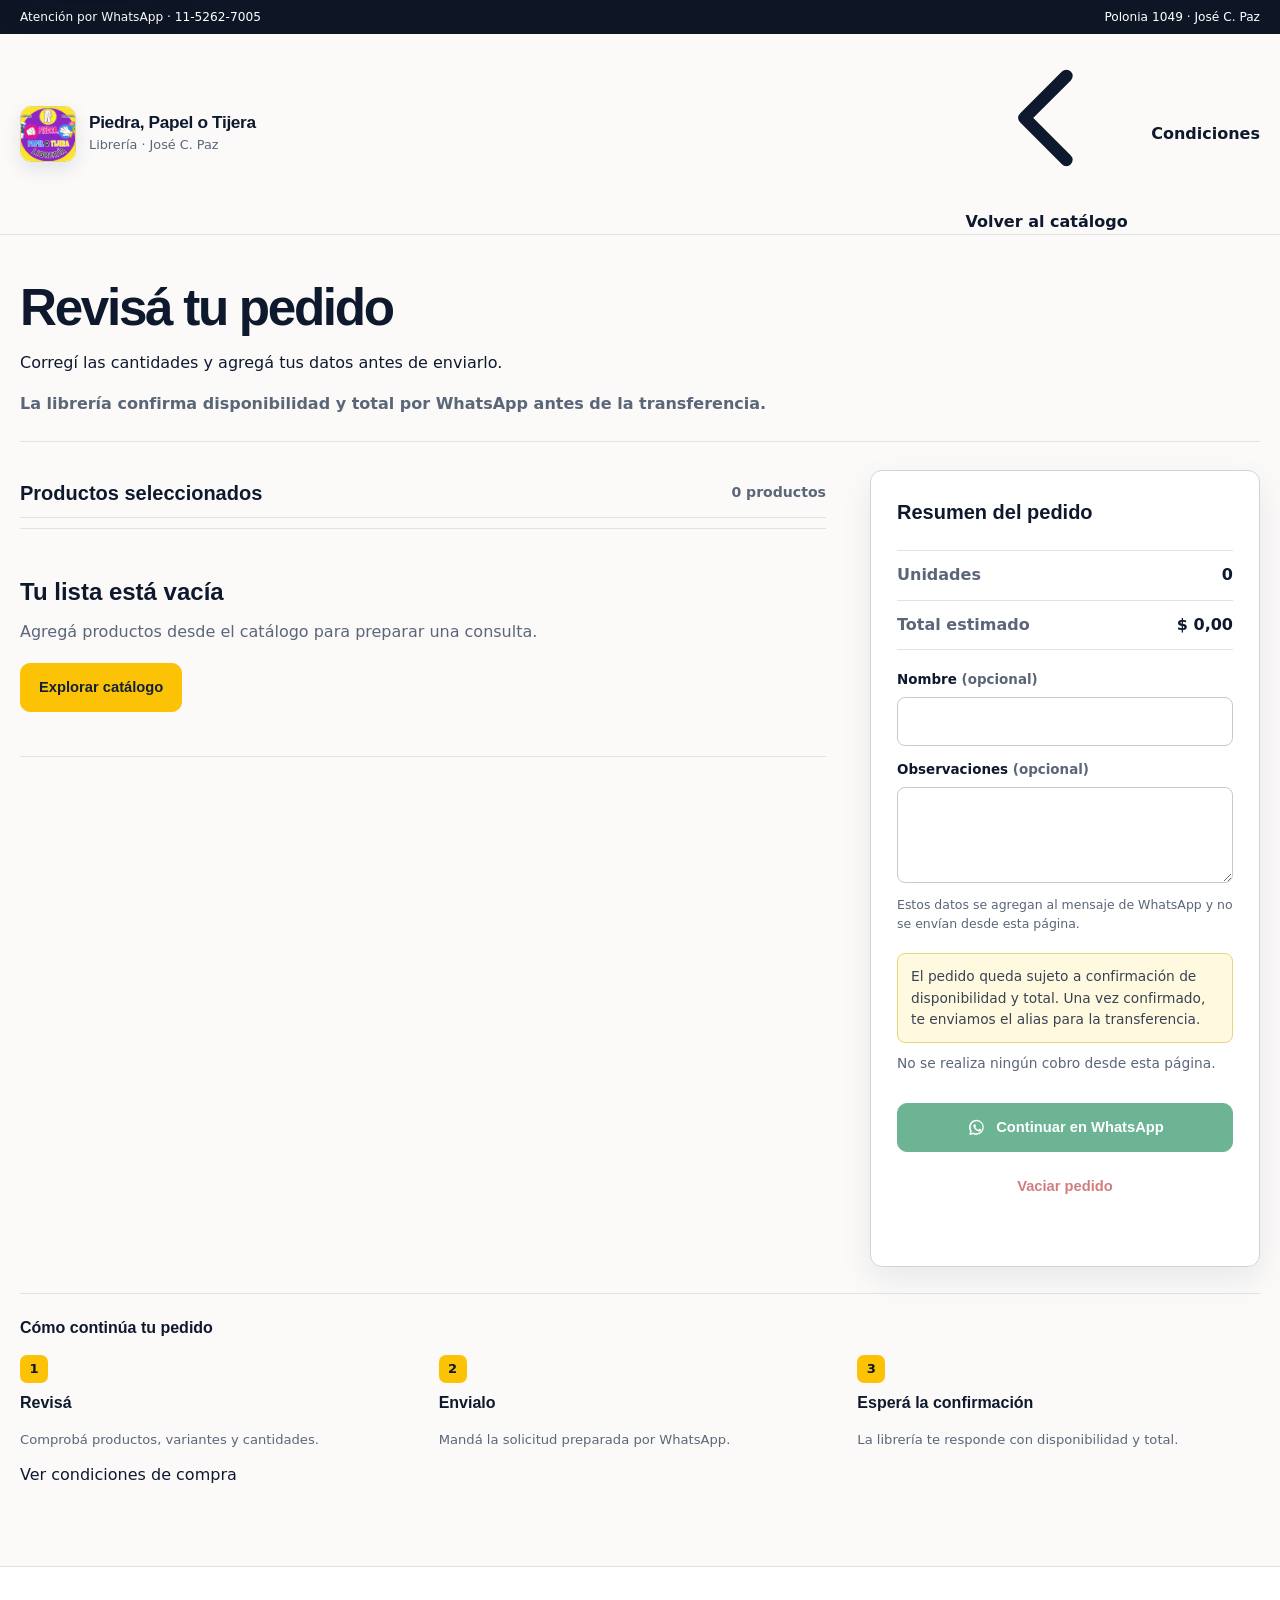
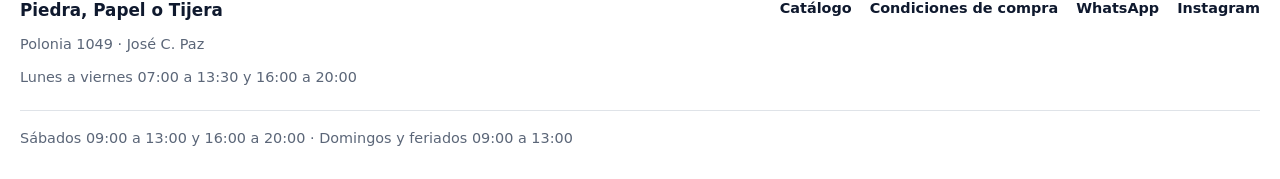
==== commit 3df4cafc: "Add files via upload" ====
--- a/carrito.html
+++ b/carrito.html
@@ -25,8 +25,23 @@
     </noscript>
 
     <header class="cart-page-header">
+      <div class="utility-bar">
+        <div class="utility-bar__inner">
+          <a data-whatsapp-link target="_blank" rel="noopener noreferrer">
+            Atención por WhatsApp · <span data-whatsapp-number></span>
+          </a>
+          <a
+            href="https://maps.google.com/?q=Polonia+1049,+Jos%C3%A9+C.+Paz,+Buenos+Aires"
+            target="_blank"
+            rel="noopener noreferrer"
+          >
+            Polonia 1049 · José C. Paz
+          </a>
+        </div>
+      </div>
+
       <div class="cart-page-header__inner">
-        <a class="brand" href="index.html" aria-label="Volver al catálogo">
+        <a class="brand" href="index.html" aria-label="Ir a la página principal">
           <span class="brand-mark">
             <img src="img/isotipo.jpg" alt="" width="256" height="256" />
           </span>
@@ -36,8 +51,20 @@
           </span>
         </a>
         <nav class="cart-page-header__actions" aria-label="Navegación del pedido">
+          <a class="cart-page-header__back" href="index.html#catalogo">
+            <svg viewBox="0 0 24 24" aria-hidden="true" focusable="false">
+              <path
+                d="m14.5 6-6 6 6 6"
+                fill="none"
+                stroke="currentColor"
+                stroke-width="1.8"
+                stroke-linecap="round"
+                stroke-linejoin="round"
+              />
+            </svg>
+            Volver al catálogo
+          </a>
           <a href="condiciones-compra.html">Condiciones</a>
-          <a class="button button--secondary" href="index.html#catalogo">Seguir comprando</a>
         </nav>
       </div>
     </header>
@@ -45,12 +72,11 @@
     <main class="cart-page-main" id="cartContent" tabindex="-1">
       <header class="cart-page-title">
         <div>
-          <p class="eyebrow">Mi pedido</p>
           <h1>Revisá tu pedido</h1>
+          <p>Corregí las cantidades y agregá tus datos antes de enviarlo.</p>
         </div>
         <p>
-          Revisá las cantidades y, si querés, agregá tus datos. La librería confirma
-          disponibilidad y total por WhatsApp antes de la transferencia.
+          La librería confirma disponibilidad y total por WhatsApp antes de la transferencia.
         </p>
       </header>
 
@@ -64,8 +90,7 @@
         </section>
 
         <aside class="cart-page-summary" aria-labelledby="cartSummaryTitle">
-          <p class="eyebrow">Resumen</p>
-          <h2 id="cartSummaryTitle">Tu solicitud</h2>
+          <h2 id="cartSummaryTitle">Resumen del pedido</h2>
           <dl>
             <div>
               <dt>Unidades</dt>
@@ -128,11 +153,52 @@
           ></p>
         </aside>
       </div>
+
+      <section class="cart-trust-strip cart-page-process" aria-labelledby="cartProcessTitle">
+        <h2 id="cartProcessTitle">Cómo continúa tu pedido</h2>
+        <ol>
+          <li>
+            <h3>Revisá</h3>
+            <p>Comprobá productos, variantes y cantidades.</p>
+          </li>
+          <li>
+            <h3>Envialo</h3>
+            <p>Mandá la solicitud preparada por WhatsApp.</p>
+          </li>
+          <li>
+            <h3>Esperá la confirmación</h3>
+            <p>La librería te responde con disponibilidad y total.</p>
+          </li>
+        </ol>
+        <a class="cart-trust-strip__link" href="condiciones-compra.html">
+          Ver condiciones de compra
+        </a>
+      </section>
     </main>
 
-    <footer class="cart-page-footer">
-      <span>Polonia 1049 · José C. Paz</span>
-      <a href="index.html#contacto">Contacto y horarios</a>
+    <footer class="site-footer secondary-footer">
+      <div class="site-footer__inner">
+        <div class="site-footer__brand">
+          <strong>Piedra, Papel o Tijera</strong>
+          <span>Polonia 1049 · José C. Paz</span>
+          <span>Lunes a viernes 07:00 a 13:30 y 16:00 a 20:00</span>
+        </div>
+        <nav class="site-footer__links" aria-label="Enlaces del pie de página">
+          <a href="index.html#catalogo">Catálogo</a>
+          <a href="condiciones-compra.html">Condiciones de compra</a>
+          <a data-whatsapp-link target="_blank" rel="noopener noreferrer">WhatsApp</a>
+          <a
+            href="https://instagram.com/piedrapapelotijeralibreria_"
+            target="_blank"
+            rel="noopener noreferrer"
+          >
+            Instagram
+          </a>
+        </nav>
+      </div>
+      <p class="site-footer__copy">
+        Sábados 09:00 a 13:00 y 16:00 a 20:00 · Domingos y feriados 09:00 a 13:00
+      </p>
     </footer>
 
     <dialog
@@ -142,7 +208,6 @@
       aria-describedby="clearCartDialogDescription"
     >
       <div class="clear-cart-dialog__content">
-        <p class="eyebrow">Confirmar acción</p>
         <h2 id="clearCartDialogTitle">¿Vaciar todo el pedido?</h2>
         <p id="clearCartDialogDescription">
           Se quitarán todos los productos de tu lista.
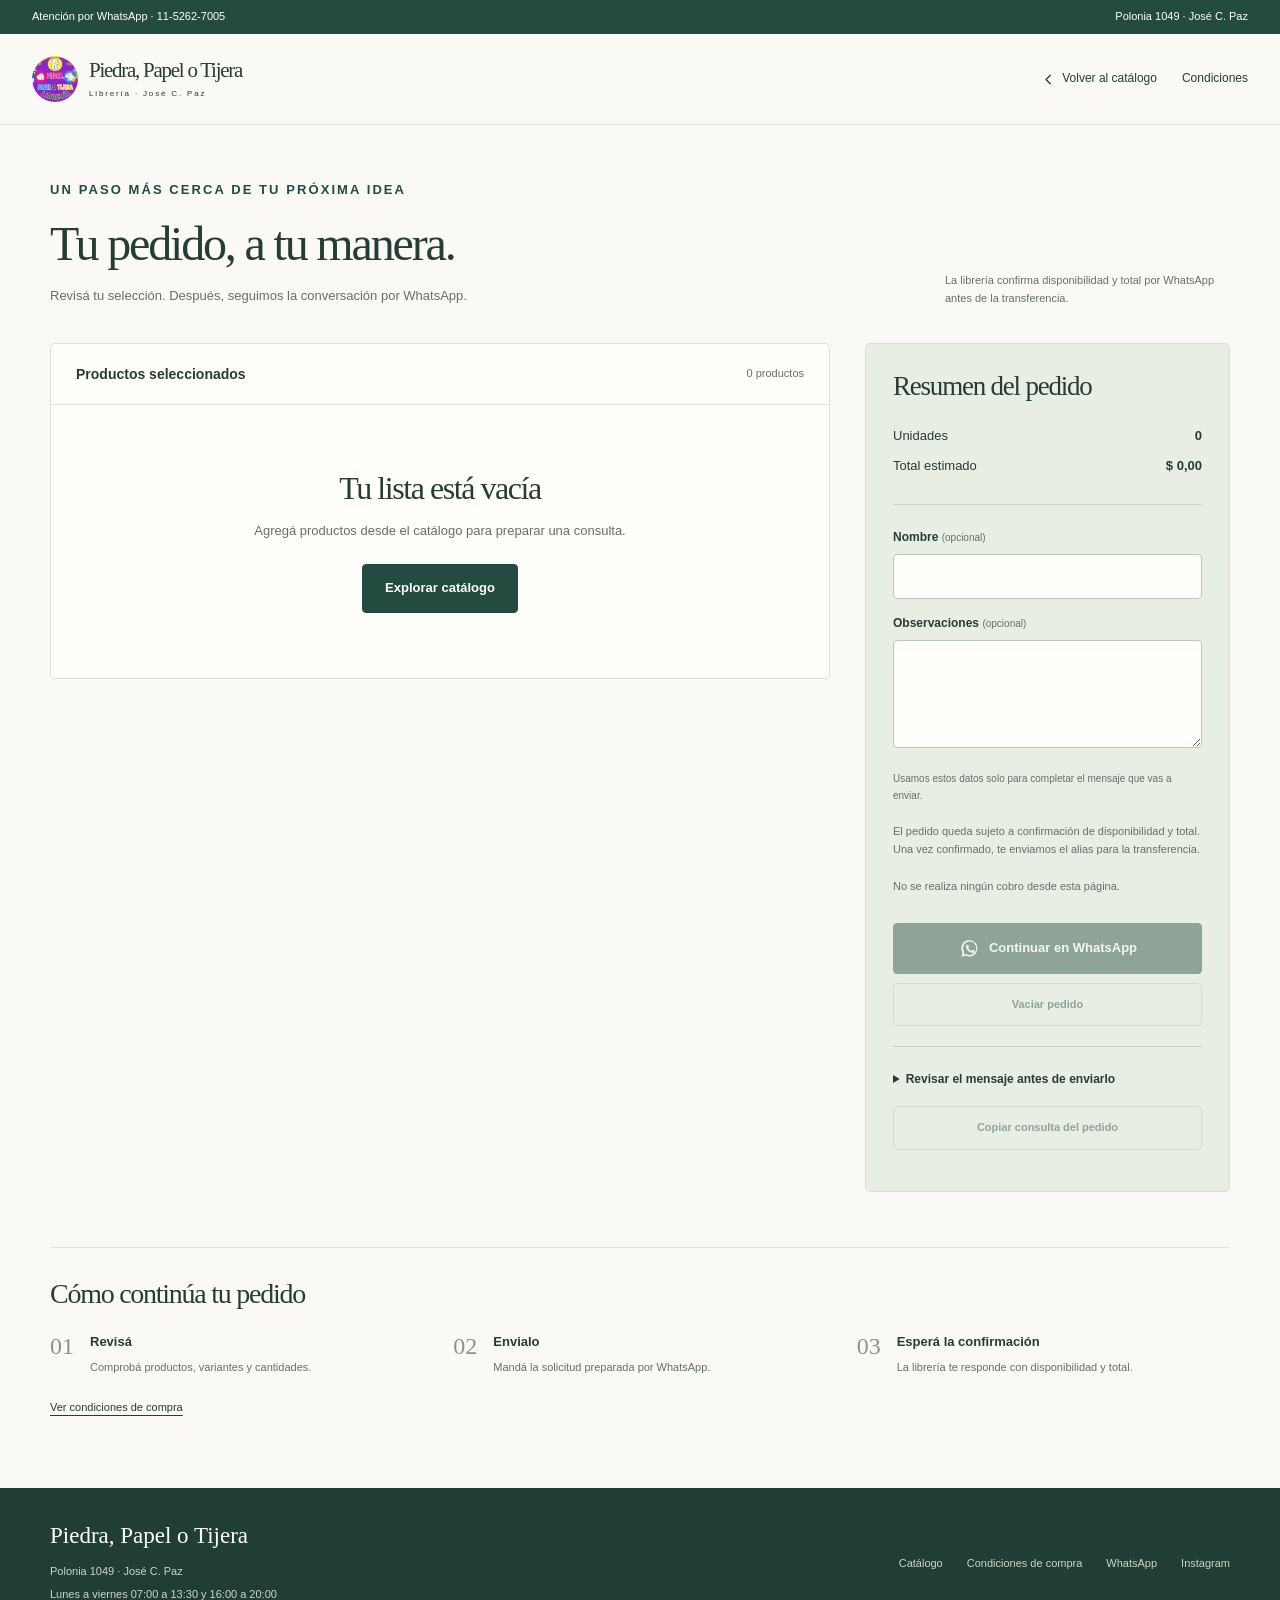
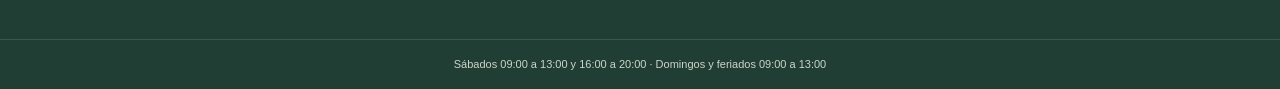
==== commit c7d09029: "Add files via upload" ====
--- a/carrito.html
+++ b/carrito.html
@@ -7,7 +7,8 @@
       name="description"
       content="Revisá tu pedido para Piedra, Papel o Tijera Librería y continuá la consulta por WhatsApp."
     />
-    <meta name="theme-color" content="#0e1626" />
+    <meta name="theme-color" content="#244b3f" />
+    <meta name="robots" content="noindex, follow" />
     <meta name="referrer" content="strict-origin-when-cross-origin" />
     <meta
       http-equiv="Content-Security-Policy"
@@ -72,8 +73,9 @@
     <main class="cart-page-main" id="cartContent" tabindex="-1">
       <header class="cart-page-title">
         <div>
-          <h1>Revisá tu pedido</h1>
-          <p>Corregí las cantidades y agregá tus datos antes de enviarlo.</p>
+          <p class="eyebrow">UN PASO MÁS CERCA DE TU PRÓXIMA IDEA</p>
+          <h1>Tu pedido, a tu manera.</h1>
+          <p>Revisá tu selección. Después, seguimos la conversación por WhatsApp.</p>
         </div>
         <p>
           La librería confirma disponibilidad y total por WhatsApp antes de la transferencia.
@@ -125,7 +127,7 @@
               ></textarea>
             </div>
             <p class="cart-customer-fields__helper" id="customerDetailsHelp">
-              Estos datos se agregan al mensaje de WhatsApp y no se envían desde esta página.
+              Usamos estos datos solo para completar el mensaje que vas a enviar.
             </p>
           </div>
 
@@ -144,6 +146,13 @@
           <button class="button button--muted" id="clearCartButton" type="button">
             Vaciar pedido
           </button>
+          <details class="message-preview" id="messagePreviewDetails">
+            <summary>Revisar el mensaje antes de enviarlo</summary>
+            <label class="visually-hidden" for="orderMessagePreview">Mensaje del pedido para WhatsApp</label>
+            <textarea id="orderMessagePreview" readonly rows="8"></textarea>
+          </details>
+          <button class="button button--secondary copy-order" id="copyOrderButton" type="button">Copiar consulta del pedido</button>
+          <a class="text-link" id="whatsappFallback" target="_blank" rel="noopener noreferrer" hidden>Abrir WhatsApp desde este enlace ↗</a>
           <p
             class="cart-message"
             id="cartMessage"
--- a/css/styles.css
+++ b/css/styles.css
@@ -1,4501 +1,352 @@
-/*
-  EDITABLE: colores de marca.
-  Paleta oscura con acentos rojo/azul/amarillo del cartel.
-*/
-:root {
-  --paper: #17110d;
-  --surface: rgba(42, 31, 24, 0.88);
-  --surface-solid: #2a1f18;
-  --ink: #fff7eb;
-  --muted: #c5b7a7;
-  --line: rgba(255, 247, 235, 0.16);
-  --brown: #6b472f;
-  --brown-dark: #140d09;
-  --red: #ff5b4f;
-  --blue: #4aa5e7;
-  --yellow: #ffd34e;
-  --gray: #958e85;
-  --shadow: 0 14px 34px rgba(0, 0, 0, 0.28);
-  --shadow-strong: 0 24px 60px rgba(0, 0, 0, 0.42);
-  --radius: 8px;
-  --max-width: 1280px;
-  --ease: cubic-bezier(0.2, 0.8, 0.2, 1);
-}
-
-* {
-  box-sizing: border-box;
-}
-
-html {
-  width: 100%;
-  max-width: 100%;
-  overflow-x: hidden;
-  scroll-behavior: smooth;
-}
-
-html.lenis,
-html.lenis body {
-  height: auto;
-}
-
-.lenis.lenis-smooth {
-  scroll-behavior: auto !important;
-}
-
-.lenis.lenis-smooth [data-lenis-prevent] {
-  overscroll-behavior: contain;
-}
-
-body {
-  position: relative;
-  width: 100%;
-  max-width: 100%;
-  min-height: 100vh;
-  margin: 0;
-  overflow-x: hidden;
-  color: var(--ink);
-  background:
-    radial-gradient(circle at 15% 12%, rgba(255, 91, 79, 0.18), transparent 32%),
-    radial-gradient(circle at 82% 8%, rgba(74, 165, 231, 0.16), transparent 34%),
-    radial-gradient(circle at 65% 90%, rgba(255, 211, 78, 0.12), transparent 34%),
-    var(--paper);
-  font-family: Arial, Helvetica, sans-serif;
-  line-height: 1.5;
-  text-rendering: optimizeLegibility;
-}
-
-body::before {
-  content: "";
-  position: fixed;
-  inset: 0;
-  z-index: 0;
-  background:
-    linear-gradient(90deg, rgba(255, 247, 235, 0.035) 1px, transparent 1px),
-    linear-gradient(180deg, rgba(255, 247, 235, 0.025) 1px, transparent 1px);
-  background-size: 42px 42px;
-  pointer-events: none;
-}
-
-body > * {
-  position: relative;
-  z-index: 1;
-}
-
-body.dialog-open {
-  overflow: hidden;
-}
-
-img {
-  display: block;
-  max-width: 100%;
-}
-
-a {
-  color: inherit;
-  text-decoration: none;
-}
-
-button,
-input {
-  font: inherit;
-}
-
-button {
-  cursor: pointer;
-}
-
-:focus-visible {
-  outline: 3px solid rgba(31, 95, 146, 0.32);
-  outline-offset: 3px;
-}
-
-.skip-link {
-  position: fixed;
-  left: 16px;
-  top: 12px;
-  z-index: 1000;
-  padding: 10px 14px;
-  color: #140d09;
-  background: var(--blue);
-  border-radius: var(--radius);
-  transform: translateY(-140%);
-  transition: transform 0.2s var(--ease);
-}
-
-.skip-link:focus {
-  transform: translateY(0);
-}
-
-.noscript-warning {
-  position: relative;
-  z-index: 500;
-  margin: 0;
-  padding: 12px 18px;
-  color: #140d09;
-  background: var(--yellow);
-  font-weight: 800;
-  text-align: center;
-}
-
-.site-header {
-  position: sticky;
-  top: 0;
-  z-index: 100;
-  background: rgba(20, 13, 9, 0.94);
-  border-bottom: 1px solid rgba(255, 247, 235, 0.12);
-  backdrop-filter: blur(18px);
-}
-
-.site-header.is-scrolled {
-  background: rgba(20, 13, 9, 0.88);
-  box-shadow: 0 12px 30px rgba(0, 0, 0, 0.2);
-}
-
-.utility-bar {
-  min-height: 30px;
-  color: var(--muted);
-  background: #0d0907;
-  border-bottom: 1px solid rgba(255, 247, 235, 0.08);
-  font-size: 0.74rem;
-}
-
-.utility-bar__inner {
-  display: flex;
-  align-items: center;
-  justify-content: space-between;
-  gap: 24px;
-  width: min(100% - 32px, var(--max-width));
-  min-height: 30px;
-  margin: 0 auto;
-}
-
-.utility-bar a {
-  color: var(--ink);
-}
-
-.utility-bar a:hover {
-  color: var(--yellow);
-}
-
-.commerce-header {
-  display: grid;
-  grid-template-columns: minmax(270px, auto) minmax(320px, 1fr) auto;
-  align-items: center;
-  gap: 28px;
-  width: min(100% - 32px, var(--max-width));
-  min-height: 82px;
-  margin: 0 auto;
-}
-
-.brand {
-  display: inline-flex;
-  align-items: center;
-  gap: 12px;
-  justify-self: start;
-}
-
-.brand-mark {
-  width: 58px;
-  height: 58px;
-  overflow: hidden;
-  background: var(--yellow);
-  border: 2px solid var(--yellow);
-  border-radius: var(--radius);
-  box-shadow: 0 8px 20px rgba(0, 0, 0, 0.22);
-}
-
-.brand-mark img {
-  width: 100%;
-  height: 100%;
-  object-fit: cover;
-  object-position: center;
-}
-
-.brand-copy strong,
-.brand-copy small {
-  display: block;
-}
-
-.brand-copy strong {
-  color: var(--ink);
-  font-size: 1.05rem;
-  line-height: 1.1;
-}
-
-.brand-copy small {
-  color: var(--muted);
-  font-size: 0.82rem;
-}
-
-.header-search {
-  position: relative;
-  display: block;
-  width: 100%;
-}
-
-.header-search input {
-  width: 100%;
-  height: 46px;
-  padding: 0 88px 0 15px;
-  color: #201711;
-  background: #fff;
-  border: 2px solid transparent;
-  border-radius: var(--radius);
-  outline: 0;
-}
-
-.header-search input:focus {
-  border-color: var(--yellow);
-  box-shadow: 0 0 0 3px rgba(255, 211, 78, 0.18);
-}
+@font-face{font-family:'DM Sans';src:url('../fonts/dm-sans-latin.woff2') format('woff2');font-weight:100 1000;font-style:normal;font-display:swap}
+@font-face{font-family:'Fraunces';src:url('../fonts/fraunces-latin.woff2') format('woff2');font-weight:100 900;font-style:normal;font-display:swap}
+:root{--ink:#253d33;--muted:#64706a;--green:#244b3f;--green-dark:#18382e;--paper:#fffefa;--canvas:#faf9f6;--line:#dedfd7;--sage:#e8eee5;--clay:#a94f35;--display:'Fraunces',Georgia,serif;--body:'DM Sans',Arial,sans-serif;--header:142px;--radius:6px;--cobalt:var(--green);--danger:#a3342a}
+*,*::before,*::after{box-sizing:border-box}
+html{scroll-behavior:smooth;scroll-padding-top:calc(var(--header) + 20px)}
+body{margin:0;background:var(--canvas);color:var(--ink);font:15px/1.6 var(--body);-webkit-font-smoothing:antialiased}
+body.dialog-open{overflow:hidden}
+[hidden]{display:none!important}
+button,input,textarea,select{font:inherit;color:inherit}
+button,a,input,select,textarea{-webkit-tap-highlight-color:transparent}
+button,a{touch-action:manipulation}
+button{cursor:pointer}
+button:disabled{cursor:not-allowed;opacity:.45}
+a{color:inherit;text-decoration:none}
+button{border:0}
+img{display:block;max-width:100%;height:auto}
+svg{display:block}
+.svg-library{position:absolute;width:0;height:0;overflow:hidden}
+.icon{width:22px;height:22px;flex:none;stroke:currentColor;stroke-width:1.6;fill:none;stroke-linecap:round;stroke-linejoin:round}
+h1,h2,h3,h4,p{margin:0}
+h1,h2{font-family:var(--display);font-weight:450;line-height:1.13;letter-spacing:-.045em;text-wrap:balance}
+h2{font-size:clamp(30px,3.2vw,43px)}
+h3{font-weight:600;line-height:1.35}
+p{color:var(--muted)}
+::selection{background:#e6d8ad;color:var(--ink)}
+:focus-visible{outline:3px solid #aa7131;outline-offset:4px}
+.container{width:min(1304px,calc(100% - 80px));margin-inline:auto}
+.section{padding-block:80px}
+.eyebrow{font-size:10px;font-weight:700;letter-spacing:.16em;line-height:1.7;color:var(--green);margin-bottom:16px}
+.visually-hidden{position:absolute!important;width:1px;height:1px;padding:0;margin:-1px;overflow:hidden;clip:rect(0,0,0,0);white-space:nowrap;border:0}
+.skip-link{position:fixed;top:10px;left:15px;z-index:9999;background:var(--green);color:white;padding:12px 20px;transform:translateY(-160%)}
+.skip-link:focus{transform:none}
+.noscript-warning{padding:18px;background:#f1deae;text-align:center;color:var(--ink)}
+.button{display:inline-flex;min-height:49px;align-items:center;justify-content:center;gap:14px;border:1px solid var(--green);border-radius:4px;background:var(--green);color:white;padding:13px 22px;font-size:13px;font-weight:600;line-height:1.4;transition:background .18s,border-color .18s,transform .18s}
+.button:hover{background:var(--green-dark);border-color:var(--green-dark)}
+.button--secondary,.button--muted{background:transparent;color:var(--green);border-color:#bdc7bd}
+.button--secondary:hover,.button--muted:hover{background:var(--sage);border-color:var(--green)}
+.button--light{background:var(--paper);border-color:var(--paper);color:var(--green)}
+.button--light:hover{background:#f7edda;border-color:#f7edda}
+.text-link{display:inline-flex;gap:10px;align-items:center;font-size:13px;font-weight:600;min-height:40px;text-underline-offset:5px}
+.text-link:hover{text-decoration:underline}
+.text-link .icon{width:18px;height:18px}
+.icon-button{height:44px;width:44px;display:grid;place-items:center;border-radius:50%;background:transparent;flex:none}
+.icon-button:hover{background:var(--sage)}
+.announcement{background:var(--green);color:#fffefa;font-size:11px}
+.announcement .container{min-height:34px;display:flex;justify-content:space-between;align-items:center;gap:20px}
+.announcement p{color:inherit}
+.announcement a{display:flex;align-items:center;gap:8px}
+.announcement .icon{width:13px;height:13px}
+.site-header{background:rgba(250,249,246,.98);position:sticky;top:0;z-index:50;border-bottom:1px solid var(--line)}
+.header-main{height:87px;display:flex;align-items:center;gap:48px}
+.brand{display:flex;align-items:center;gap:11px;flex:none}
+.brand>img,.brand-mark img{width:46px;height:46px;object-fit:cover;border-radius:50%}
+.brand-copy{display:flex;flex-direction:column;gap:3px}
+.brand-copy strong{font-family:var(--display);font-weight:500;font-size:21px;letter-spacing:-.06em;line-height:1.3}
+.brand-copy small{font-size:8px;letter-spacing:.23em}
+.header-search{display:flex;align-items:center;gap:12px;flex:1;background:#f0f0e9;border:1px solid transparent;border-radius:5px;min-width:0;padding:0 12px 0 16px;height:44px}
+.header-search:focus-within{border-color:var(--green)}
+.header-search>.icon{width:19px}
+.header-search input{width:100%;min-width:0;outline:none;background:transparent;border:0;font-size:12px;height:100%}
+.header-search input::-webkit-search-cancel-button{display:none}
+.search-clear{background:transparent;padding:5px;display:grid;place-items:center}
+.search-clear .icon{width:17px;height:17px}
+.search-submit{padding:4px 0 4px 12px;border-left:1px solid #bfc6ba;background:transparent;font-size:11px;font-weight:600}
+.header-actions{display:flex;align-items:center;gap:15px}
+.cart-button{display:flex;align-items:center;gap:9px;font-size:12px;font-weight:600;white-space:nowrap;min-height:44px}
+.cart-count{display:grid;place-items:center;background:var(--green);color:white;min-width:23px;height:23px;padding-inline:5px;border-radius:50%;font-size:10px}
+.favorite-nav[aria-pressed='true'] .icon{fill:var(--green)}
+.desktop-nav{display:flex;align-items:center;justify-content:space-between;height:47px;font-size:12px}
+.desktop-nav>div{display:flex;gap:33px;align-items:center}
+.desktop-nav a{padding-block:12px;position:relative}
+.desktop-nav a:hover{color:var(--clay)}
+.nav-help{display:flex;gap:7px;align-items:center}
+.nav-help .icon{width:17px;height:17px}
+.mobile-menu-toggle{display:none}
+.hero{display:grid;grid-template-columns:1fr 1.07fr;gap:55px;padding-block:42px 38px;align-items:center}
+.hero-copy{padding:22px 0}
+.hero-copy .eyebrow{display:flex;align-items:center;gap:10px;margin-bottom:23px}
+.small-rule{width:25px;height:1px;background:var(--green)}
+.hero h1{font-size:clamp(43px,4.55vw,67px);line-height:1.09;letter-spacing:-.055em}
+.hero h1 em{color:var(--clay);font-weight:400}
+.hero-description{max-width:410px;margin-top:26px;font-size:14px;line-height:1.9}
+.hero-actions{display:flex;align-items:center;gap:26px;margin-top:29px;flex-wrap:wrap}
+.hero-footnote{display:flex;align-items:center;gap:8px;font-size:11px;margin-top:29px}
+.hero-footnote .icon{width:16px;height:16px}
+.hero-media{position:relative;min-width:0;height:450px;border-radius:5px;overflow:hidden;background:#d0d0b4}
+.hero-media>img{width:100%;height:100%;object-fit:cover;object-position:55% center}
+.hero-stamp{position:absolute;right:22px;bottom:52px;display:flex;align-items:center;gap:26px;background:#fffdf3;padding:17px 22px;border-radius:3px;transform:rotate(-4deg);box-shadow:0 4px 12px #20352815}
+.hero-stamp span{font:22px/1.15 var(--display);letter-spacing:-.035em}
+.hero-stamp .icon{transform:rotate(-30deg)}
+.hero-caption{position:absolute;bottom:17px;left:20px;color:#fff;font-size:8px;letter-spacing:.16em;text-shadow:0 1px 4px #000}
+.benefits{display:grid;grid-template-columns:repeat(3,1fr);padding-block:27px;border-block:1px solid var(--line)}
+.benefits>div{display:flex;align-items:center;justify-content:center;gap:17px;padding-inline:18px;border-right:1px solid var(--line)}
+.benefits>div:first-child{justify-content:flex-start;padding-left:0}
+.benefits>div:last-child{border:0;padding-right:0}
+.benefits .icon{width:26px;height:26px}
+.benefits strong,.benefits span{display:block}
+.benefits strong{font-size:12px;color:var(--ink);font-weight:600}
+.benefits span{font-size:10px;margin-top:2px}
+.section-heading{display:flex;justify-content:space-between;align-items:flex-end;gap:26px;margin-bottom:33px}
+.section-heading .eyebrow{margin-bottom:12px}
+.section-heading>p{font-size:12px;line-height:1.8}
+.category-tiles{display:grid;grid-template-columns:repeat(6,minmax(0,1fr));gap:18px}
+.category-tile{min-width:0}
+.category-tile>div{aspect-ratio:1.14;background:var(--tint);border-radius:5px;display:grid;place-items:center;overflow:hidden}
+.category-tile img{width:85%;height:85%;object-fit:contain;mix-blend-mode:multiply;transition:transform .25s}
+.category-tile:hover img{transform:scale(1.06) rotate(-2deg)}
+.category-tile>span{display:flex;align-items:center;justify-content:space-between;font-size:12px;font-weight:600;padding-block:13px;gap:5px}
+.category-tile .icon{width:15px;height:15px}
+.tint-sage{--tint:#e9eee3}.tint-peach{--tint:#f1e3d8}.tint-lilac{--tint:#ece7f2}.tint-butter{--tint:#f1ecd8}.tint-blue{--tint:#e5edf0}.tint-rose{--tint:#f1e5e4}
+.featured-section{padding-top:0}
+.featured-grid{display:grid;grid-template-columns:repeat(4,minmax(0,1fr));gap:24px}
+.product-card{min-width:0;display:flex;flex-direction:column;position:relative}
+.product-card__media{position:relative;background:#efefe9;border-radius:5px;overflow:hidden;aspect-ratio:1.1}
+.product-card:nth-child(4n+2) .product-card__media{background:#f2ece5}
+.product-card:nth-child(4n+3) .product-card__media{background:#e9eee7}
+.product-card__image-button{background:transparent;width:100%;height:100%;padding:26px;display:block}
+.product-card__image-button img{width:100%;height:100%;object-fit:contain;mix-blend-mode:multiply;transition:transform .28s}
+.product-card__image-button:hover img{transform:scale(1.055)}
+.save-product{position:absolute;right:12px;top:12px;display:grid;place-items:center;background:#fffefaed;width:35px;height:35px;border-radius:50%;color:var(--ink)}
+.save-product .icon{width:18px;height:18px}
+.save-product[aria-pressed='true']{background:var(--green);color:#fff}
+.save-product[aria-pressed='true'] .icon{fill:currentColor}
+.product-card__body{display:flex;flex-direction:column;flex:1;padding-top:16px}
+.product-card__category{font-size:9px;font-weight:600;text-transform:uppercase;letter-spacing:.12em;margin-bottom:6px}
+.product-card__body h3{font-size:14px;line-height:1.4;min-height:40px}
+.product-card__title{background:transparent;text-align:left;font-weight:600;padding:0;line-height:1.45}
+.product-card__title:hover{text-decoration:underline;text-underline-offset:3px}
+.product-card__variants{font-size:11px;margin-block:7px 13px}
+.product-card__footer{margin-top:auto}
+.product-card__price{font-size:13px;font-weight:600;color:var(--ink);margin-bottom:12px}
+.product-card__add{width:100%;display:flex;min-height:44px;justify-content:space-between;align-items:center;gap:8px;padding:11px 13px;border:1px solid #c9d1c8;border-radius:4px;color:var(--green);background:transparent;font-size:12px;font-weight:600;transition:background .15s,color .15s}
+.product-card__add .icon{height:17px;width:17px}
+.product-card__add:hover{color:white;background:var(--green);border-color:var(--green)}
+.school-list{display:grid;grid-template-columns:150px 1fr auto;gap:35px;align-items:center;background:#eee8d6;border-radius:5px;padding:24px 40px;margin-bottom:10px}
+.school-list-art svg{width:145px;height:135px}
+.school-list h2{font-size:36px;margin-bottom:12px}
+.school-list .eyebrow{margin-bottom:10px;font-size:9px}
+.school-list p:not(.eyebrow){font-size:12px}
+.catalog{scroll-margin-top:calc(var(--header) + 15px)}
+.catalog-layout{display:grid;grid-template-columns:224px minmax(0,1fr);gap:40px}
+.catalog-sidebar{min-width:0}
+.catalog-sidebar details{border-block:1px solid var(--line)}
+.catalog-sidebar summary{list-style:none;font-size:13px;font-weight:600;padding:17px 0;display:flex;align-items:center;justify-content:space-between;cursor:pointer}
+summary::-webkit-details-marker{display:none}
+.catalog-sidebar summary>span:first-child{display:flex;gap:8px;align-items:center}
+.catalog-sidebar summary .icon{width:17px;height:17px}
+.filter-chevron{font-size:20px;font-weight:400}
+.catalog-sidebar details[open] .filter-chevron{transform:rotate(45deg)}
+.category-filters{display:flex;flex-direction:column;gap:3px;padding:4px 0 17px}
+.category-filter{display:flex;justify-content:space-between;gap:8px;text-align:left;align-items:center;background:transparent;padding:9px 10px;border-radius:3px;font-size:12px;min-height:38px}
+.category-filter:hover{background:#eeeee6}
+.category-filter.is-active{background:var(--green);color:white}
+.category-count{font-size:10px;opacity:.8}
+.filter-check{display:flex;align-items:center;font-size:11px;gap:8px;padding:18px 0;border-top:1px solid var(--line)}
+input[type='checkbox'],input[type='radio']{accent-color:var(--green);width:16px;height:16px;flex:none}
+.filter-reset{background:none;text-decoration:underline;text-underline-offset:4px;font-size:11px;padding:0 0 20px;color:var(--muted)}
+.sidebar-help{padding:23px 18px;background:var(--sage);border-radius:4px;margin-top:28px}
+.sidebar-help>.icon{margin-bottom:12px}
+.sidebar-help strong{display:block;font:23px/1.2 var(--display);letter-spacing:-.03em}
+.sidebar-help p{font-size:12px;margin-top:10px}
+.sidebar-help .text-link{font-size:10px;gap:4px;margin-top:8px}
+.catalog-toolbar{display:flex;align-items:center;justify-content:space-between;gap:15px;border-bottom:1px solid var(--line);min-height:59px;margin-bottom:23px;padding-bottom:14px}
+.catalog-toolbar p{font-size:12px}
+.sort-label{display:flex;align-items:center;gap:9px;font-size:10px;flex:none}
+.sort-label select{border:1px solid var(--line);background:var(--paper);border-radius:4px;padding:9px 8px;font-size:11px;max-width:165px}
+.active-filters{display:flex;flex-wrap:wrap;gap:8px}
+.active-filters:not(:empty){margin-bottom:20px}
+.filter-chip{display:flex;align-items:center;gap:8px;max-width:100%;overflow-wrap:anywhere;padding:5px 9px;background:var(--sage);font-size:10px;border-radius:3px}
+.filter-chip .icon{width:14px;height:14px}
+.product-grid{display:grid;grid-template-columns:repeat(3,minmax(0,1fr));gap:30px 22px}
+.product-grid .product-card--enter{animation:card-enter .36s ease-out both}
+.product-grid .product-card--enter:nth-child(3n+2){animation-delay:.045s}.product-grid .product-card--enter:nth-child(3n){animation-delay:.09s}
+@keyframes card-enter{from{opacity:0;transform:translateY(7px)}to{opacity:1;transform:none}}
+.load-more{text-align:center;padding-top:35px}
+.load-more p{font-size:11px;margin-bottom:14px}
+.empty-state{padding:65px 20px;text-align:center;border:1px dashed var(--line);border-radius:5px}
+.empty-state>.icon{margin:0 auto 20px;width:34px;height:34px}
+.empty-state h3{font:28px/1.2 var(--display);margin-bottom:14px}
+.empty-state p{font-size:13px}
+.empty-state .button{margin:25px auto 10px;display:flex;width:max-content;max-width:100%}
+.empty-state .text-link{display:flex;justify-content:center}
+.services-band{background:#e9eee7}
+.services-band .section{padding-block:68px}
+.service-grid{display:grid;grid-template-columns:repeat(4,minmax(0,1fr));border-top:1px solid #cdd8cd;padding-top:30px}
+.service-card{padding:8px 26px;border-right:1px solid #cdd8cd}
+.service-card:first-child{padding-left:0}.service-card:last-child{border:0}
+.service-card>.icon{width:32px;height:32px;margin-bottom:19px}
+.service-card h3{font:25px var(--display);letter-spacing:-.03em;margin-bottom:9px}
+.service-card p{font-size:12px;min-height:42px;margin-bottom:15px}
+.how-to{display:grid;grid-template-columns:1fr 2.7fr;gap:50px;align-items:start}
+.how-to h2{margin-bottom:20px}
+.steps{list-style:none;margin:0;padding:0;display:grid;grid-template-columns:repeat(3,1fr);gap:30px}
+.steps li{padding-top:8px}
+.steps li>span{font:37px var(--display);color:#a8b7a2;display:block;margin-bottom:30px}
+.steps h3{font-size:14px;margin-bottom:12px}.steps p{font-size:12px}
+.store-section{display:grid;grid-template-columns:1fr 1fr;background:#eeeee4;border-radius:5px;overflow:hidden}
+.store-photo{min-height:530px}.store-photo img{width:100%;height:100%;object-fit:cover}
+.store-copy{padding:50px 55px}
+.store-copy>p:not(.eyebrow){font-size:13px;line-height:1.8;margin-top:21px;max-width:380px}
+.store-address{display:flex;align-items:center;gap:12px;margin-block:23px;font-size:13px}
+.store-address small{display:block;font-size:10px;margin-top:3px}
+.store-hours{margin:0 0 26px;font-size:11px}
+.store-hours>div{display:flex;justify-content:space-between;gap:16px;padding-block:6px}.store-hours dd{margin:0}
+.faq{display:grid;grid-template-columns:1fr 2fr;gap:70px}
+.faq details{border-bottom:1px solid var(--line)}
+.faq summary{padding:20px 25px 20px 0;font-size:14px;font-weight:500;cursor:pointer;list-style:none;position:relative}
+.faq summary::after{content:'+';position:absolute;right:2px;font-size:20px;font-weight:400;top:14px}
+.faq details[open] summary::after{content:'−'}
+.faq details p{font-size:13px;line-height:1.8;padding:0 26px 22px 0}
+.site-footer{background:#203e33;color:#fffef4}
+.footer-top{display:grid;grid-template-columns:1.35fr .8fr 1fr 1fr;gap:48px;padding-block:58px 50px}
+.site-footer .eyebrow{color:#cfdbc8;font-size:9px}
+.site-footer h2{font-size:35px;color:#f9f6e9}
+.site-footer h3{font:600 12px var(--body);margin-bottom:18px;color:#faf7eb}
+.site-footer a,.site-footer p{font-size:11px;color:#ccd5cb;line-height:1.8}
+.footer-top a{display:block;margin-bottom:10px}
+.footer-top p{margin-top:15px}
+.site-footer a:hover{color:white;text-decoration:underline;text-underline-offset:4px}
+.footer-bottom{border-top:1px solid #ffffff22;display:flex;justify-content:space-between;gap:25px;padding-block:18px}
+.footer-bottom p{font-size:10px}
+.floating-whatsapp{position:fixed;right:23px;bottom:23px;z-index:60;background:var(--green);color:white;display:flex;align-items:center;gap:8px;padding:14px 18px;border-radius:28px;box-shadow:0 3px 16px #18382e22;font-size:11px;border:1px solid #ffffff25}
+.floating-whatsapp:hover{background:var(--green-dark)}
+.toast{position:fixed;bottom:24px;left:50%;transform:translate(-50%,15px);display:flex;align-items:center;gap:22px;z-index:150;padding:16px 22px;max-width:calc(100% - 32px);width:max-content;background:var(--green-dark);color:white;border:1px solid #ffffff30;border-radius:5px;box-shadow:0 5px 25px #0002;opacity:0;visibility:hidden;transition:opacity .2s,transform .2s;font-size:12px;pointer-events:none}
+.toast.is-visible{opacity:1;visibility:visible;transform:translate(-50%,0);pointer-events:auto}
+.toast a{font-weight:600;white-space:nowrap;text-decoration:underline;text-underline-offset:3px}
+.mobile-order-bar{display:none}
+dialog{color:var(--ink);background:var(--canvas);border:0;padding:0;border-radius:7px;max-height:calc(100dvh - 40px);box-shadow:0 20px 90px #10282040}
+dialog::backdrop{background:#142e24a6;backdrop-filter:blur(3px)}
+dialog[open]{animation:dialog-enter .22s ease-out}
+@keyframes dialog-enter{from{opacity:0;transform:translateY(10px)}to{opacity:1;transform:none}}
+.product-dialog{width:min(880px,calc(100% - 40px));overflow:auto}
+.dialog-close{position:absolute;right:12px;top:12px;z-index:2;background:var(--paper)}
+.product-dialog-layout{display:grid;grid-template-columns:1fr 1fr}
+.dialog-image{position:relative;min-height:460px;background:#edeee7;padding:45px 30px;display:grid;align-content:center}
+.dialog-image img{width:100%;max-height:420px;object-fit:contain;mix-blend-mode:multiply}
+.dialog-image>span{font-size:11px;text-align:center;margin-top:10px}
+.dialog-content{padding:52px 30px 32px}
+.dialog-content h2{font-size:32px;line-height:1.18;margin-bottom:18px}
+.dialog-content>p:not(.eyebrow){font-size:13px}
+.dialog-price{font-size:18px!important;font-weight:600;color:var(--green);margin-block:20px}
+.dialog-content fieldset{padding:0;border:0;margin:0 0 13px}
+.dialog-content legend{font-size:12px;font-weight:600;margin-bottom:10px}
+.variant-list{display:flex;gap:8px;flex-wrap:wrap}
+.variant-option{cursor:pointer}
+.variant-option input{position:absolute;opacity:0;width:1px;height:1px}
+.variant-option span{display:block;border:1px solid var(--line);padding:8px 13px;border-radius:4px;font-size:12px;min-height:39px;background:var(--paper)}
+.variant-option input:checked+span{border-color:var(--green);background:var(--sage);box-shadow:inset 0 0 0 1px var(--green)}
+.variant-option input:focus-visible+span{outline:3px solid #aa7131;outline-offset:3px}
+.selection-label{font-size:11px!important;margin-bottom:15px}
+.dialog-add-row{display:flex;align-items:flex-end;gap:12px;margin-bottom:15px}
+.dialog-add-row .button{flex:1;padding-inline:12px;font-size:12px}
+.dialog-quantity{font-size:10px;display:flex;flex-direction:column;gap:4px;flex:none;width:70px}
+.dialog-quantity input{height:49px;width:100%;background:var(--paper);border:1px solid #bcc6bc;border-radius:4px;padding:8px;font-size:15px;text-align:center}
+.dialog-note{border-top:1px solid var(--line);padding-top:17px;margin-top:20px;display:flex;gap:9px;font-size:10px!important}
+.dialog-note .icon{width:16px;height:16px}
+.mobile-navigation{position:fixed;margin:0;inset:0 auto 0 0;width:min(370px,90%);height:100dvh;max-height:100dvh;border-radius:0;padding:24px}
+.mobile-navigation-head{display:flex;justify-content:space-between;align-items:center;margin-bottom:25px;font:22px var(--display)}
+.mobile-navigation nav{display:flex;flex-direction:column;margin-bottom:25px}
+.mobile-navigation nav a,.mobile-navigation nav button{padding:17px 0;border-bottom:1px solid var(--line);font-size:14px;background:transparent;text-align:left}
+.saved-filter{display:flex;align-items:center;gap:10px;width:100%;padding:13px 8px;background:transparent;font-size:12px;text-align:left;border-top:1px solid var(--line)}
+.saved-filter[aria-pressed=true]{color:var(--green);font-weight:700;background:var(--sage)}
 
-.header-search input[type="search"]::-webkit-search-cancel-button,
-.header-search input[type="search"]::-webkit-search-decoration {
-  appearance: none;
-  -webkit-appearance: none;
-}
-
-.header-search__icon {
-  position: absolute;
-  top: 50%;
-  right: 18px;
-  width: 16px;
-  height: 16px;
-  border: 2px solid #2a1f18;
-  border-radius: 50%;
-  transform: translateY(-58%);
-  pointer-events: none;
-}
-
-.header-search__clear {
-  position: absolute;
-  top: 50%;
-  right: 43px;
-  display: grid;
-  place-items: center;
-  width: 30px;
-  height: 30px;
-  padding: 0;
-  color: #5f554e;
-  background: transparent;
-  border: 0;
-  border-radius: 50%;
-  font-size: 1.25rem;
-  line-height: 1;
-  transform: translateY(-50%);
-}
-
-.header-search__clear:hover {
-  color: #201711;
-  background: #eee9e4;
-}
-
-.header-search__clear[hidden] {
-  display: none;
-}
-
-.header-search__icon::after {
-  content: "";
-  position: absolute;
-  right: -5px;
-  bottom: -3px;
-  width: 7px;
-  height: 2px;
-  background: #2a1f18;
-  transform: rotate(45deg);
-  transform-origin: left center;
-}
-
-.visually-hidden {
-  position: absolute;
-  width: 1px;
-  height: 1px;
-  padding: 0;
-  overflow: hidden;
-  clip: rect(0, 0, 0, 0);
-  white-space: nowrap;
-  border: 0;
-}
-
-.header-actions {
-  display: flex;
-  align-items: center;
-  justify-content: flex-end;
-  gap: 18px;
-}
-
-.header-help small,
-.header-help strong,
-.header-conditions small,
-.header-conditions strong {
-  display: block;
-  white-space: nowrap;
-}
+/* Order and purchase pages use the same visual system. */
+.utility-bar{background:var(--green);color:#fff;font-size:11px}
+.utility-bar__inner{display:flex;align-items:center;justify-content:space-between;gap:20px;min-height:34px;width:min(1240px,calc(100% - 64px));margin:auto}
+.cart-page-header{background:var(--canvas);border-bottom:1px solid var(--line)}
+.cart-page-header__inner{width:min(1240px,calc(100% - 64px));margin:auto;display:flex;align-items:center;justify-content:space-between;gap:25px;min-height:90px}
+.cart-page-header__actions{display:flex;align-items:center;gap:25px;font-size:12px}
+.cart-page-header__back{display:flex;align-items:center;gap:5px}
+.cart-page-header__back svg{width:17px;height:17px}
+.cart-page-main,.purchase-main{width:min(1180px,calc(100% - 64px));margin:0 auto;padding:54px 0 70px}
+.cart-page-title{display:flex;gap:40px;align-items:flex-end;justify-content:space-between;margin-bottom:36px}
+.cart-page-title h1,.purchase-hero h1{font-size:48px;margin-bottom:15px}
+.cart-page-title p{font-size:13px}
+.cart-page-title>p{max-width:285px;font-size:11px}
+.cart-page-layout{display:grid;grid-template-columns:minmax(0,1fr) 365px;gap:35px;align-items:start}
+.cart-page-items{min-width:0;background:var(--paper);border:1px solid var(--line);border-radius:5px}
+.cart-page-items>header{display:flex;justify-content:space-between;align-items:center;gap:15px;padding:21px 25px;border-bottom:1px solid var(--line)}
+.cart-page-items>header h2{font:600 14px var(--body);letter-spacing:0}
+#cartLineCount{font-size:11px;color:var(--muted)}
+.cart-page-item{display:grid;grid-template-columns:95px minmax(0,1fr) auto;align-items:center;gap:22px;padding:25px;border-bottom:1px solid var(--line)}
+.cart-page-item:last-child{border-bottom:0}
+.cart-page-item__image{background:#eeeee8;border-radius:4px;padding:9px;aspect-ratio:1;display:grid;place-items:center}
+.cart-page-item__image img{width:100%;height:100%;object-fit:contain;mix-blend-mode:multiply}
+.cart-page-item__category{font-size:9px;text-transform:uppercase;letter-spacing:.08em;margin-bottom:6px}
+.cart-page-item__content h2{font:600 13px/1.5 var(--body);letter-spacing:0;margin-bottom:10px}
+.cart-page-item__price,.cart-page-item__subtotal{font-size:11px;margin-block:3px}
+.cart-page-item__actions{display:flex;align-items:center;flex-direction:column;gap:10px}
+.quantity-control{display:flex;align-items:center;border:1px solid #bcc6bc;border-radius:4px;background:var(--paper)}
+.quantity-control button{background:transparent;min-width:34px;min-height:36px;font-size:18px}
+.quantity-control button:hover{background:var(--sage)}
+.quantity-control span{min-width:30px;text-align:center;font-size:12px}
+.remove-button{background:none;text-decoration:underline;text-underline-offset:3px;color:var(--muted);font-size:11px;min-height:32px}
+.cart-page-summary{position:sticky;top:22px;padding:27px;background:#e9eee5;border:1px solid #d6e0d4;border-radius:5px}
+.cart-page-summary>h2{font-size:27px;margin-bottom:24px}
+.cart-page-summary dl{margin:0 0 23px;padding-bottom:17px;border-bottom:1px solid #cad5c7}
+.cart-page-summary dl>div{display:flex;justify-content:space-between;gap:15px;font-size:13px;margin-block:10px}
+.cart-page-summary dd{margin:0;font-weight:600}
+.cart-customer-fields{display:flex;flex-direction:column;gap:15px}
+.cart-field label{display:block;font-size:12px;font-weight:600;margin-bottom:7px}
+.cart-field label span{font-weight:400;color:var(--muted);font-size:10px}
+.cart-field input,.cart-field textarea{width:100%;background:var(--paper);border:1px solid #bcc8b9;border-radius:4px;min-height:44px;padding:11px 12px;font-size:13px;resize:vertical}
+.cart-field textarea{min-height:95px;max-height:240px}
+.cart-customer-fields__helper{font-size:10px;line-height:1.7}
+.cart-page-summary__note{font-size:11px;line-height:1.7;margin-block:18px}
+.cart-page-summary__send{width:100%;margin-top:9px;gap:8px;padding-inline:10px}
+.cart-page-summary__send svg{width:23px;height:23px;fill:currentColor}
+#clearCartButton{width:100%;min-height:38px;margin-top:9px;font-size:11px}
+.cart-message{font-size:11px;color:var(--green-dark);margin-top:14px}
+.cart-page-empty,.cart-page-loading,.cart-page-error{padding:65px 28px;text-align:center}
+.cart-page-empty h2,.cart-page-loading h2,.cart-page-error h2{font-size:32px;margin-bottom:15px}
+.cart-page-empty p,.cart-page-loading p,.cart-page-error p{font-size:13px;margin-bottom:22px}
+.cart-page-process{margin-top:55px;padding-top:30px;border-top:1px solid var(--line)}
+.cart-page-process h2{font-size:28px;margin-bottom:24px}
+.cart-page-process ol{list-style:none;counter-reset:step;display:grid;grid-template-columns:repeat(3,1fr);gap:30px;margin:0 0 18px;padding:0}
+.cart-page-process li{counter-increment:step;position:relative;padding-left:40px}
+.cart-page-process li::before{content:counter(step,decimal-leading-zero);position:absolute;left:0;color:#819a7f;font:24px var(--display)}
+.cart-page-process h3{font-size:13px;margin-bottom:8px}.cart-page-process p{font-size:11px}
+.cart-trust-strip__link{font-size:11px;text-decoration:underline;text-underline-offset:4px}
+.secondary-footer .site-footer__inner{width:min(1180px,calc(100% - 64px));margin:auto;display:flex;gap:35px;justify-content:space-between;padding:35px 0}
+.site-footer__brand{display:flex;flex-direction:column;gap:5px;font-size:11px;color:#cdd5ca}
+.site-footer__brand strong{font:23px var(--display);margin-bottom:9px;color:#fff}
+.site-footer__links{display:flex;gap:24px;flex-wrap:wrap;align-items:center}
+.site-footer__copy{text-align:center;border-top:1px solid #ffffff20;padding:15px}
+.clear-cart-dialog{padding:30px;width:min(460px,calc(100% - 30px))}
+.clear-cart-dialog h2{font-size:30px;margin-bottom:16px}.clear-cart-dialog p{font-size:13px}
+.clear-cart-dialog__actions{display:flex;gap:12px;margin-top:25px;flex-wrap:wrap}
+.purchase-hero{max-width:700px;margin:0 auto 45px;text-align:center}.purchase-hero p{font-size:14px}
+.purchase-steps{list-style:none;display:grid;grid-template-columns:repeat(3,1fr);padding:0;margin:0;gap:20px}
+.purchase-step{padding:27px;background:var(--paper);border:1px solid var(--line);border-radius:5px}
+.purchase-step>span{font:35px var(--display);color:#91a587;display:block;margin-bottom:24px}
+.purchase-step h2{font-size:24px;margin-bottom:13px}.purchase-step p{font-size:12px}
+.purchase-notices{display:grid;grid-template-columns:1fr 1fr;gap:25px;margin-top:35px}
+.purchase-notice{padding:26px;display:flex;gap:17px;background:#eee8d6;border-radius:5px}
+.purchase-notice--ready{background:var(--sage)}
+.purchase-notice>span{font-size:14px;font-weight:700}
+.purchase-notice h2{font-size:25px;margin-bottom:10px}.purchase-notice p{font-size:12px}
+.purchase-actions{display:flex;align-items:center;justify-content:space-between;gap:24px;margin-top:32px}.purchase-back{font-size:12px;text-decoration:underline}
+.message-preview{margin-top:20px;border-top:1px solid #c4d0c1;padding-top:15px}
+.message-preview summary{cursor:pointer;font-size:12px;font-weight:600;padding-block:8px}
+.message-preview textarea{width:100%;min-height:200px;max-height:350px;resize:vertical;border:1px solid var(--line);padding:12px;background:var(--paper);font:11px/1.6 var(--body);margin-top:10px}
+.copy-order{width:100%;margin-top:9px;min-height:40px;font-size:11px}
 
-.header-help small,
-.header-conditions small {
-  color: var(--muted);
-  font-size: 0.72rem;
-}
-
-.header-help strong,
-.header-conditions strong {
-  color: var(--ink);
-  font-size: 0.88rem;
-}
-
-.header-help:hover strong,
-.header-conditions:hover strong {
-  color: var(--yellow);
-}
-
-.header-conditions {
-  padding-left: 18px;
-  border-left: 1px solid rgba(255, 247, 235, 0.14);
-}
-
-.category-nav {
-  position: relative;
-  background: rgba(43, 33, 27, 0.98);
-  border-top: 1px solid var(--line);
-}
-
-.category-nav.is-scroll-end::after {
-  opacity: 0;
-}
-
-.category-nav__inner {
-  display: flex;
-  align-items: stretch;
-  width: min(100% - 32px, var(--max-width));
-  min-height: 42px;
-  margin: 0 auto;
-  overflow-x: auto;
-  scrollbar-width: none;
-}
-
-.category-nav__inner::-webkit-scrollbar {
-  display: none;
-}
-
-.category-nav a {
-  display: inline-flex;
-  align-items: center;
-  flex: 0 0 auto;
-  padding: 0 17px;
-  color: var(--muted);
-  border-right: 1px solid rgba(255, 247, 235, 0.08);
-  font-size: 0.85rem;
-  font-weight: 800;
-}
-
-.category-nav a:hover {
-  color: var(--ink);
-  background: rgba(255, 247, 235, 0.06);
-}
-
-.category-nav a.is-active {
-  color: var(--yellow);
-  background: rgba(255, 211, 78, 0.06);
-}
-
-.category-nav .category-nav__lead {
-  padding-left: 0;
-  padding-right: 24px;
-  color: var(--yellow);
-  text-transform: uppercase;
-}
-
-.cart-button {
-  justify-self: end;
-  display: inline-flex;
-  align-items: center;
-  gap: 9px;
-  min-height: 42px;
-  padding: 9px 12px;
-  color: #08131c;
-  background: var(--blue);
-  border: 0;
-  border-radius: var(--radius);
-  font-weight: 800;
-  transition: transform 0.2s var(--ease), box-shadow 0.2s var(--ease);
-}
-
-.cart-button:hover {
-  box-shadow: 0 12px 24px rgba(31, 95, 146, 0.18);
-}
-
-.cart-button.is-bumped {
-  animation: cart-bump 0.32s var(--ease);
-}
-
-.cart-button__count {
-  display: grid;
-  place-items: center;
-  min-width: 24px;
-  height: 24px;
-  padding: 0 7px;
-  color: var(--blue);
-  background: #fff7eb;
-  border-radius: 999px;
-  font-size: 0.78rem;
-  font-weight: 900;
-}
-
-.button,
-.icon-button,
-.product-card__detail,
-.product-variant-option,
-.remove-button {
-  border-radius: var(--radius);
-  transition:
-    transform 0.18s var(--ease),
-    box-shadow 0.18s var(--ease),
-    background 0.18s var(--ease),
-    color 0.18s var(--ease),
-    border-color 0.18s var(--ease);
-}
-
-.button {
-  display: inline-flex;
-  align-items: center;
-  justify-content: center;
-  min-height: 44px;
-  padding: 12px 16px;
-  color: #190f0b;
-  background: var(--red);
-  border: 1px solid var(--red);
-  font-weight: 800;
-}
-
-.button:hover:not(:disabled) {
-  transform: translateY(-1px);
-  box-shadow: 0 12px 24px rgba(201, 59, 52, 0.22);
-}
-
-.button:disabled {
-  cursor: not-allowed;
-  opacity: 0.62;
-}
-
-.button--secondary {
-  color: var(--ink);
-  background: rgba(255, 247, 235, 0.09);
-  border-color: var(--line);
-}
-
-.button--muted {
-  color: var(--ink);
-  background: rgba(255, 247, 235, 0.08);
-  border-color: rgba(255, 247, 235, 0.1);
-}
-
-.eyebrow {
-  margin: 0 0 8px;
-  color: var(--red);
-  font-size: 0.76rem;
-  font-weight: 900;
-  letter-spacing: 0.08em;
-  text-transform: uppercase;
-}
-
-.storefront-hero {
-  position: relative;
-  display: grid;
-  align-content: center;
-  min-height: 270px;
-  margin-top: 0;
-  padding: 24px max(24px, calc((100vw - var(--max-width)) / 2)) 66px;
-  overflow: hidden;
-  background:
-    image-set(
-      url("../img/local-exterior.webp") type("image/webp"),
-      url("../img/local-exterior.jpg") type("image/jpeg")
-    ) center 45% / cover no-repeat,
-    #1d1418;
-  border-top: 1px solid var(--line);
-  border-bottom: 1px solid var(--line);
-}
-
-.storefront-hero::before {
-  content: "";
-  position: absolute;
-  top: 0;
-  bottom: 0;
-  left: max(24px, calc((100vw - var(--max-width)) / 2));
-  width: 5px;
-  background: var(--yellow);
-  pointer-events: none;
-}
-
-.storefront-hero__content {
-  position: relative;
-  z-index: 1;
-  max-width: 720px;
-  padding-left: 28px;
-  text-shadow:
-    0 2px 8px rgba(0, 0, 0, 0.9),
-    0 8px 28px rgba(0, 0, 0, 0.72);
-}
-
-.storefront-hero h1 {
-  margin: 0;
-  color: var(--ink);
-  font-size: 2.5rem;
-  line-height: 1;
-  letter-spacing: 0;
-}
-
-.storefront-hero__lead {
-  max-width: 680px;
-  margin: 12px 0 0;
-  color: var(--ink);
-  font-size: 1.04rem;
-  font-weight: 800;
-  line-height: 1.3;
-}
-
-.storefront-hero__copy {
-  max-width: 620px;
-  margin: 10px 0 0;
-  color: var(--muted);
-  font-size: 1rem;
-}
-
-.storefront-hero__services {
-  position: absolute;
-  right: 0;
-  bottom: 0;
-  left: 0;
-  display: flex;
-  justify-content: center;
-  gap: 0;
-  padding: 0 max(24px, calc((100vw - var(--max-width)) / 2));
-  background: #0d0a09;
-  border-top: 1px solid var(--line);
-}
-
-.storefront-hero__services span {
-  flex: 1 1 0;
-  padding: 15px 18px;
-  color: var(--ink);
-  border-right: 1px solid var(--line);
-  font-size: 0.82rem;
-  font-weight: 800;
-  text-align: center;
-}
-
-.storefront-hero__services span:last-child {
-  border-right: 0;
-}
-
-.storefront-hero__services span:nth-child(1) {
-  background: #574213;
-}
-
-.storefront-hero__services span:nth-child(2) {
-  background: #173e59;
-}
-
-.storefront-hero__services span:nth-child(3) {
-  background: #56241f;
-}
-
-.storefront-hero__services span:nth-child(4) {
-  background: #432750;
-}
-
-.storefront-hero__services span:nth-child(5) {
-  background: #214a37;
-}
-
-.catalog,
-.services,
-.contact {
-  width: min(100% - 32px, var(--max-width));
-  margin: 0 auto;
-  padding: 52px 0 0;
-}
-
-.catalog__head,
-.section-heading {
-  display: flex;
-  align-items: end;
-  justify-content: space-between;
-  gap: 28px;
-  margin-bottom: 20px;
-}
-
-.catalog__head h2,
-.section-heading h2,
-.contact h2 {
-  max-width: 680px;
-  margin: 0;
-  color: var(--ink);
-  font-size: 2.2rem;
-  line-height: 1.08;
-  letter-spacing: 0;
-}
-
-.catalog__head p {
-  max-width: 360px;
-  margin: 0;
-  color: var(--muted);
-  font-weight: 700;
-}
-
-.result-count {
-  min-height: 0;
-  margin: 0;
-  color: var(--muted);
-  font-weight: 700;
-  text-align: right;
-}
-
-.product-grid {
-  display: grid;
-  gap: 30px;
-  min-width: 0;
-  max-width: 100%;
-}
-
-.product-category {
-  display: grid;
-  gap: 14px;
-  min-width: 0;
-  max-width: 100%;
-  padding-top: 22px;
-  border-top: 1px solid var(--line);
-}
-
-.product-category:first-child {
-  padding-top: 4px;
-  border-top: 0;
-}
-
-.product-category__head {
-  display: flex;
-  align-items: end;
-  justify-content: space-between;
-  gap: 18px;
-}
-
-.product-category__title {
-  display: grid;
-  gap: 3px;
-}
-
-.product-category__title span {
-  color: var(--yellow);
-  font-size: 0.72rem;
-  font-weight: 900;
-  letter-spacing: 0.06em;
-  text-transform: uppercase;
-}
-
-.product-category__title h4 {
-  margin: 0;
-  color: var(--ink);
-  font-size: 1.45rem;
-  line-height: 1.1;
-}
-
-.product-category__title p {
-  margin: 0;
-  color: var(--muted);
-  font-size: 0.9rem;
-  font-weight: 700;
-}
-
-.product-category__grid {
-  display: grid;
-  grid-template-columns: repeat(5, minmax(0, 1fr));
-  width: 100%;
-  min-width: 0;
-  max-width: 100%;
-  gap: 14px;
-}
-
-.product-card {
-  position: relative;
-  display: grid;
-  grid-template-rows: auto 1fr;
-  min-height: 100%;
-  overflow: hidden;
-  background: #211712;
-  border: 1px solid var(--line);
-  border-radius: var(--radius);
-  box-shadow: 0 5px 16px rgba(0, 0, 0, 0.2);
-  cursor: pointer;
-  transition:
-    border-color 0.18s var(--ease),
-    box-shadow 0.18s var(--ease),
-    opacity 0.35s var(--ease),
-    transform 0.18s var(--ease);
-}
-
-.product-card:hover {
-  border-color: rgba(255, 211, 78, 0.52);
-  box-shadow: 0 9px 24px rgba(0, 0, 0, 0.28);
-  transform: translateY(-2px);
-}
-
-.product-card:focus-within {
-  border-color: var(--yellow);
-}
-
-.product-card__image-wrap {
-  position: relative;
-  overflow: hidden;
-  background: #fff;
-  border-bottom: 1px solid var(--line);
-}
-
-.product-card__image {
-  box-sizing: border-box;
-  width: 100%;
-  height: auto;
-  aspect-ratio: 1;
-  padding: 8px;
-  object-fit: contain;
-  background: #fff;
-  transform: scale(1);
-  transition: transform 0.28s var(--ease);
-}
-
-.product-card:hover .product-card__image {
-  transform: scale(1.02);
-}
-
-.product-card__body {
-  position: relative;
-  z-index: 1;
-  display: grid;
-  grid-template-rows: auto auto auto 1fr;
-  gap: 7px;
-  padding: 12px;
-}
-
-.product-card__price {
-  display: inline-flex;
-  align-items: center;
-  min-height: 26px;
-  width: fit-content;
-  padding: 3px 7px;
-  color: var(--yellow);
-  background: rgba(255, 211, 78, 0.08);
-  border: 1px solid rgba(255, 211, 78, 0.22);
-  border-radius: 4px;
-  font-size: 0.74rem;
-  font-weight: 900;
-  white-space: nowrap;
-}
-
-.product-card h4 {
-  margin: 0;
-  display: -webkit-box;
-  min-height: 2.5em;
-  overflow: hidden;
-  color: var(--ink);
-  font-size: 1rem;
-  line-height: 1.25;
-  -webkit-box-orient: vertical;
-  -webkit-line-clamp: 2;
-}
-
-.product-card__variant-summary {
-  margin: 0;
-  min-height: 20px;
-  color: var(--muted);
-  font-size: 0.82rem;
-  font-weight: 700;
-}
-
-.product-card__footer {
-  display: flex;
-  justify-content: space-between;
-  gap: 8px;
-  align-self: end;
-  margin-top: auto;
-  padding-top: 6px;
-}
-
-.product-card__detail {
-  width: 100%;
-  min-height: 40px;
-  padding: 9px 12px;
-  color: var(--ink);
-  background: rgba(255, 247, 235, 0.07);
-  border: 1px solid var(--line);
-  font-size: 0.88rem;
-  font-weight: 900;
-}
-
-.product-card__detail:hover {
-  color: #17110d;
-  background: var(--yellow);
-  border-color: var(--yellow);
-}
-
-.empty-state {
-  padding: 28px;
-  color: var(--muted);
-  background: var(--surface);
-  border: 1px dashed var(--line);
-  border-radius: var(--radius);
-  text-align: center;
-}
-
-.service-ledger {
-  overflow: hidden;
-  background: var(--surface);
-  border: 1px solid var(--line);
-  border-radius: var(--radius);
-  box-shadow: var(--shadow);
-  backdrop-filter: blur(18px);
-}
-
-.service-row {
-  display: grid;
-  grid-template-columns: 220px 1fr;
-  gap: 20px;
-  padding: 18px 20px;
-  border-bottom: 1px solid var(--line);
-  transition: background 0.18s var(--ease), transform 0.18s var(--ease);
-}
-
-.service-row:last-child {
-  border-bottom: 0;
-}
-
-.service-row:hover {
-  background: rgba(255, 247, 235, 0.07);
-  transform: translateX(4px);
-}
-
-.service-row span {
-  color: var(--yellow);
-  font-weight: 900;
-}
-
-.service-row p {
-  margin: 0;
-  color: var(--muted);
-}
-
-.contact {
-  padding-bottom: 70px;
-}
-
-.contact-grid {
-  display: grid;
-  grid-template-columns: repeat(3, minmax(0, 1fr));
-  gap: 12px;
-  margin-top: 20px;
-}
-
-.contact-grid p {
-  min-height: 132px;
-  margin: 0;
-  padding: 18px;
-  background: var(--surface);
-  border: 1px solid var(--line);
-  border-radius: var(--radius);
-  box-shadow: var(--shadow);
-  backdrop-filter: blur(16px);
-}
-
-.contact-grid strong,
-.contact-grid span,
-.contact-grid a {
-  display: block;
-}
-
-.contact-grid strong {
-  margin-bottom: 8px;
-  color: var(--yellow);
-}
-
-.contact-grid span,
-.contact-grid a {
-  color: var(--muted);
-  font-weight: 700;
-}
-
-.contact-grid a {
-  color: var(--blue);
-}
-
-.site-footer {
-  padding: 32px 0;
-  color: var(--muted);
-  background: var(--brown-dark);
-  border-top: 1px solid var(--line);
-}
-
-.site-footer__inner {
-  display: flex;
-  align-items: flex-start;
-  justify-content: space-between;
-  gap: 24px;
-  width: min(100% - 32px, var(--max-width));
-  margin: 0 auto;
-}
-
-.site-footer__brand,
-.site-footer__links {
-  display: flex;
-  flex-wrap: wrap;
-  gap: 10px 18px;
-}
-
-.site-footer__brand {
-  flex-direction: column;
-}
-
-.site-footer__brand strong {
-  color: var(--ink);
-  font-size: 1.05rem;
-}
-
-.site-footer__brand span,
-.site-footer__links a,
-.site-footer__copy {
-  font-size: 0.9rem;
-}
-
-.site-footer__links {
-  justify-content: flex-end;
-  max-width: 560px;
-}
-
-.site-footer__links a {
-  color: var(--muted);
-  font-weight: 900;
-}
-
-.site-footer__links a:hover {
-  color: var(--yellow);
-}
-
-.site-footer__copy {
-  width: min(100% - 32px, var(--max-width));
-  margin: 22px auto 0;
-  padding-top: 16px;
-  border-top: 1px solid rgba(255, 247, 235, 0.1);
-}
-
-.icon-button {
-  display: grid;
-  place-items: center;
-  width: 42px;
-  height: 42px;
-  color: var(--ink);
-  background: rgba(255, 247, 235, 0.1);
-  border: 0;
-  font-size: 1.45rem;
-}
-
-.quantity-control {
-  display: inline-grid;
-  grid-template-columns: 34px 42px 34px;
-  align-items: center;
-  min-height: 34px;
-  overflow: hidden;
-  border: 1px solid var(--line);
-  border-radius: var(--radius);
-}
-
-.quantity-control button {
-  width: 34px;
-  height: 34px;
-  color: var(--ink);
-  background: rgba(255, 247, 235, 0.1);
-  border: 0;
-  font-weight: 900;
-}
-
-.quantity-control span {
-  text-align: center;
-  font-weight: 900;
-}
-
-.remove-button {
-  padding: 8px 10px;
-  color: var(--red);
-  background: transparent;
-  border: 0;
-  font-weight: 900;
-}
-
-.cart-message {
-  min-height: 22px;
-  margin: 8px 0 0;
-  color: var(--muted);
-  font-size: 0.9rem;
-}
-
-.product-dialog {
-  position: fixed;
-  inset: 0;
-  z-index: 400;
-  display: grid;
-  place-items: center;
-  padding: 24px;
-  visibility: hidden;
-  opacity: 0;
-  pointer-events: none;
-  transition: opacity 0.18s var(--ease), visibility 0.18s var(--ease);
-}
-
-.product-dialog.is-open {
-  visibility: visible;
-  opacity: 1;
-  pointer-events: auto;
-}
-
-.product-dialog__backdrop {
-  position: absolute;
-  inset: 0;
-  width: 100%;
-  height: 100%;
-  padding: 0;
-  background: rgba(8, 5, 4, 0.82);
-  border: 0;
-  backdrop-filter: blur(5px);
-}
-
-.product-dialog__panel {
-  position: relative;
-  display: grid;
-  grid-template-rows: auto minmax(0, 1fr);
-  width: min(100%, 1020px);
-  max-height: min(780px, calc(100vh - 48px));
-  overflow: hidden;
-  color: var(--ink);
-  background: #211712;
-  border: 1px solid rgba(255, 247, 235, 0.24);
-  border-radius: var(--radius);
-  box-shadow: 0 30px 90px rgba(0, 0, 0, 0.58);
-  transform: translateY(12px) scale(0.985);
-  transition: transform 0.2s var(--ease);
-}
-
-.product-dialog.is-open .product-dialog__panel {
-  transform: translateY(0) scale(1);
-}
-
-.product-dialog__header {
-  display: flex;
-  align-items: center;
-  justify-content: space-between;
-  gap: 20px;
-  min-height: 68px;
-  padding: 14px 16px 14px 22px;
-  background: #18100c;
-  border-bottom: 1px solid var(--line);
-}
-
-.product-dialog__header .eyebrow {
-  margin-bottom: 2px;
-}
-
-.product-dialog__context {
-  margin: 0;
-  color: var(--muted);
-  font-size: 0.84rem;
-  font-weight: 700;
-}
-
-.product-dialog__content {
-  display: grid;
-  grid-template-columns: minmax(0, 1.08fr) minmax(340px, 0.92fr);
-  min-height: 0;
-  overflow: hidden;
-}
-
-.product-dialog__media {
-  display: grid;
-  place-items: center;
-  min-height: 480px;
-  padding: 24px;
-  overflow: hidden;
-  background: #fff;
-}
-
-.product-dialog__media img {
-  width: 100%;
-  height: 100%;
-  max-height: 610px;
-  object-fit: contain;
-}
-
-.product-dialog__details {
-  display: flex;
-  flex-direction: column;
-  min-height: 0;
-  padding: 30px;
-  overflow-y: auto;
-}
-
-.product-dialog__details h2 {
-  margin: 0;
-  font-size: 2rem;
-  line-height: 1.08;
-}
-
-.product-dialog__description {
-  margin: 14px 0 0;
-  color: var(--muted);
-}
-
-.product-dialog__price {
-  align-self: flex-start;
-  margin: 20px 0 0;
-  padding: 6px 9px;
-  color: var(--yellow);
-  background: rgba(255, 211, 78, 0.08);
-  border: 1px solid rgba(255, 211, 78, 0.28);
-  border-radius: 4px;
-  font-size: 0.88rem;
-  font-weight: 900;
-}
-
-.product-dialog__variants {
-  min-width: 0;
-  margin: 24px 0 0;
-  padding: 20px 0 0;
-  border: 0;
-  border-top: 1px solid var(--line);
-}
-
-.product-dialog__variants[hidden] {
-  display: none;
-}
-
-.product-dialog__variants legend {
-  padding: 0;
-  color: var(--ink);
-  font-size: 0.9rem;
-  font-weight: 900;
-}
-
-.product-dialog__variant-list {
-  display: flex;
-  flex-wrap: wrap;
-  gap: 8px;
-  margin-top: 12px;
-}
-
-.product-variant-option {
-  display: inline-flex;
-  align-items: center;
-  gap: 8px;
-  min-height: 38px;
-  padding: 7px 10px;
-  color: var(--ink);
-  background: rgba(255, 247, 235, 0.06);
-  border: 1px solid var(--line);
-  font-size: 0.84rem;
-  font-weight: 800;
-}
-
-.product-variant-option:hover,
-.product-variant-option.is-active {
-  color: #17110d;
-  background: var(--yellow);
-  border-color: var(--yellow);
-}
-
-.product-variant-option__swatch {
-  width: 18px;
-  height: 18px;
-  flex: 0 0 auto;
-  background: var(--swatch-color);
-  border: 2px solid rgba(255, 255, 255, 0.88);
-  border-radius: 50%;
-  box-shadow: 0 0 0 1px rgba(23, 17, 13, 0.36);
-}
-
-.product-dialog__selection {
-  min-height: 21px;
-  margin: 10px 0 0;
-  color: var(--muted);
-  font-size: 0.86rem;
-}
-
-.product-dialog__actions {
-  display: grid;
-  grid-template-columns: 1fr 0.8fr;
-  gap: 10px;
-  margin-top: auto;
-  padding-top: 28px;
-}
-
-.cart-page {
-  min-height: 100vh;
-}
-
-.cart-page-header {
-  position: sticky;
-  top: 0;
-  z-index: 100;
-  background: rgba(20, 13, 9, 0.96);
-  border-bottom: 1px solid var(--line);
-  backdrop-filter: blur(16px);
-}
-
-.cart-page-header__inner {
-  display: flex;
-  align-items: center;
-  justify-content: space-between;
-  gap: 24px;
-  width: min(100% - 32px, 1180px);
-  min-height: 82px;
-  margin: 0 auto;
-}
-
-.cart-page-header__actions {
-  display: flex;
-  align-items: center;
-  gap: 18px;
-  color: var(--muted);
-  font-weight: 800;
-}
-
-.cart-page-header__actions > a:not(.button):hover {
-  color: var(--yellow);
-}
-
-.cart-page-main {
-  width: min(100% - 32px, 1180px);
-  margin: 0 auto;
-  padding: 44px 0 72px;
-}
-
-.cart-page-title {
-  display: flex;
-  align-items: end;
-  justify-content: space-between;
-  gap: 32px;
-  padding-bottom: 24px;
-  border-bottom: 1px solid var(--line);
-}
-
-.cart-page-title h1 {
-  margin: 0;
-  font-size: 2.35rem;
-  line-height: 1.05;
-}
-
-.cart-page-title > p {
-  max-width: 480px;
-  margin: 0;
-  color: var(--muted);
-  font-weight: 700;
-}
-
-.cart-page-layout {
-  display: grid;
-  grid-template-columns: minmax(0, 1fr) 340px;
-  gap: 32px;
-  align-items: start;
-  margin-top: 28px;
-}
-
-.cart-page-items > header {
-  display: flex;
-  align-items: center;
-  justify-content: space-between;
-  gap: 16px;
-  min-height: 48px;
-  margin-bottom: 10px;
-}
-
-.cart-page-items > header h2,
-.cart-page-summary h2 {
-  margin: 0;
-  font-size: 1.15rem;
-}
-
-.cart-page-items > header span {
-  color: var(--muted);
-  font-size: 0.88rem;
-  font-weight: 800;
-}
-
-.cart-page-items__list {
-  display: grid;
-  gap: 10px;
-}
-
-.cart-page-item {
-  display: grid;
-  grid-template-columns: 118px minmax(0, 1fr) auto;
-  align-items: center;
-  gap: 18px;
-  min-height: 142px;
-  padding: 12px 16px 12px 12px;
-  background: var(--surface-solid);
-  border: 1px solid var(--line);
-  border-radius: var(--radius);
-  box-shadow: 0 7px 20px rgba(0, 0, 0, 0.18);
-}
-
-.cart-page-item__media {
-  display: grid;
-  place-items: center;
-  width: 118px;
-  height: 118px;
-  overflow: hidden;
-  background: #fff;
-  border-radius: 6px;
-}
-
-.cart-page-item__media img {
-  width: 100%;
-  height: 100%;
-  padding: 5px;
-  object-fit: contain;
-}
-
-.cart-page-item__category {
-  margin: 0 0 4px;
-  color: var(--blue);
-  font-size: 0.72rem;
-  font-weight: 900;
-  text-transform: uppercase;
-}
-
-.cart-page-item__content h2 {
-  margin: 0;
-  font-size: 1.05rem;
-  line-height: 1.25;
-}
-
-.cart-page-item__price {
-  margin: 8px 0 0;
-  color: var(--yellow);
-  font-size: 0.84rem;
-  font-weight: 900;
-}
-
-.cart-page-item__actions {
-  display: grid;
-  justify-items: end;
-  gap: 12px;
-}
-
-.cart-page-summary {
-  position: sticky;
-  top: 106px;
-  padding: 24px;
-  background: #211712;
-  border: 1px solid rgba(255, 247, 235, 0.22);
-  border-radius: var(--radius);
-  box-shadow: var(--shadow);
-}
-
-.cart-page-summary dl {
-  margin: 22px 0 0;
-  border-top: 1px solid var(--line);
-}
-
-.cart-page-summary dl > div {
-  display: flex;
-  align-items: center;
-  justify-content: space-between;
-  gap: 16px;
-  padding: 12px 0;
-  border-bottom: 1px solid var(--line);
-}
-
-.cart-page-summary dt {
-  color: var(--muted);
-  font-weight: 700;
-}
-
-.cart-page-summary dd {
-  margin: 0;
-  color: var(--yellow);
-  font-weight: 900;
-}
-
-.cart-page-summary__note {
-  margin: 16px 0;
-  color: var(--muted);
-  font-size: 0.86rem;
-}
-
-.cart-page-summary .button {
-  width: 100%;
-  margin-top: 10px;
-}
-
-.cart-page-summary__send {
-  gap: 9px;
-}
-
-.cart-page-summary__send svg {
-  width: 21px;
-  height: 21px;
-  fill: currentColor;
-}
-
-.cart-page-empty {
-  display: grid;
-  justify-items: start;
-  gap: 10px;
-  padding: 44px 0;
-  border-top: 1px solid var(--line);
-  border-bottom: 1px solid var(--line);
-}
-
-.cart-page-empty h2,
-.cart-page-empty p {
-  margin: 0;
-}
-
-.cart-page-empty p {
-  color: var(--muted);
-}
-
-.cart-page-empty .button {
-  margin-top: 8px;
-}
-
-.cart-page-footer {
-  display: flex;
-  justify-content: space-between;
-  gap: 20px;
-  width: min(100% - 32px, 1180px);
-  margin: 0 auto;
-  padding: 24px 0;
-  color: var(--muted);
-  border-top: 1px solid var(--line);
-  font-size: 0.88rem;
-  font-weight: 700;
-}
-
-.cart-page-footer a:hover {
-  color: var(--yellow);
-}
-
-.toast {
-  position: fixed;
-  left: 50%;
-  bottom: 20px;
-  z-index: 500;
-  width: min(calc(100% - 32px), 410px);
-  padding: 13px 15px;
-  color: var(--ink);
-  background: var(--brown-dark);
-  border-radius: var(--radius);
-  box-shadow: var(--shadow-strong);
-  text-align: center;
-  opacity: 0;
-  transform: translate(-50%, 12px);
-  pointer-events: none;
-  transition: opacity 0.18s var(--ease), transform 0.18s var(--ease);
-}
-
-.toast.is-visible {
-  opacity: 1;
-  transform: translate(-50%, 0);
-}
-
-.floating-whatsapp {
-  position: fixed;
-  right: 22px;
-  bottom: 22px;
-  z-index: 220;
-  display: inline-flex;
-  align-items: center;
-  gap: 9px;
-  min-height: 48px;
-  padding: 8px 13px 8px 8px;
-  color: #07150d;
-  background: #29c878;
-  border: 1px solid rgba(255, 255, 255, 0.36);
-  border-radius: var(--radius);
-  box-shadow: 0 14px 32px rgba(0, 0, 0, 0.3);
-  font-size: 0.86rem;
-  transition: transform 0.18s var(--ease), box-shadow 0.18s var(--ease);
-}
-
-.floating-whatsapp span {
-  display: grid;
-  place-items: center;
-  width: 32px;
-  height: 32px;
-  color: #fff;
-  background: #117a47;
-  border-radius: 50%;
-  font-weight: 900;
-}
-
-.floating-whatsapp svg {
-  width: 22px;
-  height: 22px;
-  fill: currentColor;
-}
-
-.floating-whatsapp:hover {
-  transform: translateY(-2px);
-  box-shadow: 0 18px 38px rgba(0, 0, 0, 0.38);
-}
-
-.purchase-page {
-  background:
-    radial-gradient(circle at 12% 8%, rgba(255, 211, 78, 0.2), transparent 28%),
-    radial-gradient(circle at 88% 18%, rgba(74, 165, 231, 0.2), transparent 34%),
-    linear-gradient(135deg, rgba(43, 31, 24, 0.92), rgba(20, 13, 9, 0.98)),
-    var(--paper);
-}
-
-.purchase-header {
-  display: flex;
-  align-items: center;
-  justify-content: space-between;
-  gap: 18px;
-  width: min(100% - 32px, 1080px);
-  min-height: 86px;
-  margin: 0 auto;
-}
-
-.purchase-main {
-  width: min(100% - 32px, 1080px);
-  margin: 0 auto 36px;
-}
-
-.purchase-hero {
-  display: grid;
-  grid-template-columns: auto 1fr;
-  gap: 22px;
-  align-items: center;
-  padding: clamp(28px, 5vw, 56px);
-  overflow: hidden;
-  color: #fff7eb;
-  background:
-    radial-gradient(circle at 90% 18%, rgba(74, 165, 231, 0.32), transparent 18%),
-    linear-gradient(135deg, #173653, #1d435c 52%, #21170f);
-  border: 1px solid rgba(255, 247, 235, 0.14);
-  border-radius: var(--radius);
-  box-shadow: var(--shadow-strong);
-}
-
-.purchase-badge {
-  display: grid;
-  place-items: center;
-  width: 58px;
-  height: 58px;
-  color: #201711;
-  background: var(--yellow);
-  border-radius: 50%;
-  font-size: 1.5rem;
-  font-weight: 900;
-}
-
-.purchase-hero h1 {
-  margin: 2px 0 8px;
-  font-size: clamp(2rem, 6vw, 4.1rem);
-  line-height: 0.95;
-  text-transform: uppercase;
-}
-
-.purchase-hero p {
-  max-width: 720px;
-  margin: 0;
-  color: #e7ddd3;
-  font-size: clamp(1rem, 2vw, 1.16rem);
-}
-
-.purchase-steps {
-  display: grid;
-  grid-template-columns: repeat(2, minmax(0, 1fr));
-  gap: 18px;
-  margin: 22px 0;
-}
-
-.purchase-step,
-.purchase-notice {
-  background: var(--surface);
-  border: 1px solid rgba(255, 247, 235, 0.14);
-  border-left: 3px solid var(--blue);
-  border-radius: var(--radius);
-  box-shadow: var(--shadow);
-  backdrop-filter: blur(16px);
-}
-
-.purchase-step {
-  position: relative;
-  min-height: 154px;
-  padding: 24px 24px 22px 70px;
-}
-
-.purchase-step span,
-.purchase-notice span {
-  display: grid;
-  place-items: center;
-  color: #fff;
-  font-weight: 900;
-}
-
-.purchase-step span {
-  position: absolute;
-  top: 24px;
-  left: 24px;
-  width: 34px;
-  height: 34px;
-  background: #2d78bc;
-  border-radius: 50%;
-}
-
-.purchase-step--violet span {
-  background: #7350ad;
-}
-
-.purchase-step--blue {
-  border-left-color: var(--blue);
-}
-
-.purchase-step--violet {
-  border-left-color: #7350ad;
-}
-
-.purchase-step h2,
-.purchase-notice h2 {
-  margin: 0 0 8px;
-  color: var(--ink);
-  font-size: 1.08rem;
-  line-height: 1.2;
-}
-
-.purchase-step p,
-.purchase-notice p {
-  margin: 0;
-  color: var(--muted);
-  font-size: 0.96rem;
-  line-height: 1.4;
-}
-
-.purchase-notice {
-  display: grid;
-  grid-template-columns: auto 1fr;
-  gap: 14px;
-  align-items: start;
-  margin-top: 18px;
-  padding: 22px 24px;
-}
-
-.purchase-notice span {
-  width: 38px;
-  height: 38px;
-  border-radius: 50%;
-}
-
-.purchase-notice--important {
-  border-left-color: var(--yellow);
-}
-
-.purchase-notice--important span {
-  color: #22150d;
-  background: #ffc43d;
-}
-
-.purchase-notice--ready {
-  border-left-color: #51ad74;
-}
-
-.purchase-notice--ready span {
-  color: #fff;
-  background: #51ad74;
-  font-size: 0.82rem;
-}
-
-.purchase-actions {
-  display: flex;
-  align-items: center;
-  justify-content: center;
-  gap: 12px;
-  flex-wrap: wrap;
-  margin: 26px 0 0;
-}
-
-.purchase-back {
-  display: inline-flex;
-  align-items: center;
-  justify-content: center;
-  min-height: 46px;
-  padding: 0 18px;
-  color: var(--ink);
-  background: rgba(255, 247, 235, 0.08);
-  border: 1px solid rgba(255, 247, 235, 0.18);
-  border-radius: var(--radius);
-  font-size: 0.9rem;
-  font-weight: 900;
-}
-
-.purchase-back:hover {
-  color: #201711;
-  background: var(--yellow);
-  border-color: var(--yellow);
-}
-
-.purchase-footer {
-  width: min(100% - 32px, 1080px);
-  margin: 0 auto 28px;
-  padding-top: 18px;
-  color: var(--muted);
-  border-top: 1px solid rgba(255, 247, 235, 0.16);
-  font-size: 0.92rem;
-  text-align: center;
-}
-
-[data-reveal] {
-  opacity: 0;
-  transform: translateY(12px);
-  transition: opacity 0.35s var(--ease), transform 0.35s var(--ease);
-  transition-delay: var(--reveal-delay, 0ms);
-}
-
-[data-reveal].is-visible {
-  opacity: 1;
-  transform: translateY(0);
-}
-
-body.motion-fallback [data-reveal] {
-  opacity: 1 !important;
-  transform: none !important;
-}
-
-@keyframes cart-bump {
-  0%,
-  100% {
-    transform: scale(1);
-  }
-  45% {
-    transform: scale(1.06);
-  }
-}
-
-@media (max-width: 1180px) {
-  .product-category__grid {
-    grid-template-columns: repeat(4, minmax(0, 1fr));
-  }
-}
-
-@media (max-width: 1040px) {
-  .commerce-header {
-    grid-template-columns: minmax(230px, auto) minmax(260px, 1fr) auto;
-    gap: 16px;
-  }
-
-  .header-help {
-    display: none;
-  }
-
-  .brand-copy small {
-    display: none;
-  }
-
-  .storefront-hero {
-    min-height: 260px;
-  }
-
-  .product-category__grid {
-    grid-template-columns: repeat(3, minmax(0, 1fr));
-  }
-
-  .contact-grid {
-    grid-template-columns: repeat(2, minmax(0, 1fr));
-  }
-
-  .purchase-steps {
-    grid-template-columns: 1fr;
-  }
-}
-
-@media (max-width: 860px) {
-  .product-dialog__content {
-    grid-template-columns: minmax(0, 1fr) minmax(300px, 0.9fr);
-  }
-
-  .product-dialog__details {
-    padding: 24px;
-  }
-
-  .cart-page-layout {
-    grid-template-columns: 1fr;
-  }
-
-  .cart-page-summary {
-    position: static;
-  }
-}
-
-@media (max-width: 680px) {
-  body {
-    background-attachment: scroll;
-    background-position: center top;
-  }
-
-  .utility-bar__inner {
-    justify-content: flex-start;
-    gap: 10px;
-    width: min(100% - 24px, var(--max-width));
-  }
-
-  .utility-bar__inner span {
-    display: none;
-  }
-
-  .utility-bar a:nth-of-type(n + 2) {
-    display: none;
-  }
-
-  .commerce-header {
-    grid-template-columns: 1fr auto;
-    width: min(100% - 24px, var(--max-width));
-    min-height: 0;
-    gap: 12px;
-    padding: 10px 0 12px;
-  }
-
-  .header-search {
-    grid-column: 1 / -1;
-    grid-row: 2;
-  }
-
-  .header-search input {
-    height: 44px;
-  }
-
-  .brand-mark {
-    width: 48px;
-    height: 48px;
-  }
-
-  .brand-copy strong {
-    max-width: 158px;
-    font-size: 0.88rem;
-  }
-
-  .cart-button__label {
-    display: none;
-  }
-
-  .header-conditions {
-    display: none;
-  }
-
-  .category-nav__inner {
-    width: 100%;
-    padding-left: 12px;
-    padding-right: 34px;
-  }
-
-  .category-nav::after {
-    content: "→";
-    position: absolute;
-    top: 0;
-    right: 0;
-    z-index: 2;
-    display: grid;
-    place-items: center;
-    width: 34px;
-    height: 40px;
-    color: var(--yellow);
-    background: rgba(43, 33, 27, 0.96);
-    border-left: 1px solid var(--line);
-    font-size: 1rem;
-    font-weight: 900;
-    pointer-events: none;
-    transition: opacity 0.2s var(--ease);
-  }
-
-  .category-nav a {
-    min-height: 40px;
-    padding: 0 13px;
-  }
-
-  .catalog,
-  .services,
-  .contact {
-    width: min(100% - 24px, var(--max-width));
-  }
-
-  .storefront-hero {
-    min-height: 270px;
-    margin-top: 0;
-    padding: 18px 18px 54px;
-    background-image: image-set(
-      url("../img/local-exterior-mobile.webp") type("image/webp"),
-      url("../img/local-exterior-mobile.jpg") type("image/jpeg")
-    );
-    background-position: center center;
-  }
-
-  .storefront-hero::before {
-    left: 20px;
-  }
-
-  .storefront-hero__content {
-    width: min(100%, 330px);
-    max-width: 330px;
-    padding-left: 18px;
-  }
-
-  .storefront-hero h1 {
-    max-width: 310px;
-    font-size: 1.72rem;
-    overflow-wrap: break-word;
-  }
-
-  .storefront-hero__lead {
-    max-width: 310px;
-    margin-top: 8px;
-    font-size: 0.9rem;
-  }
-
-  .storefront-hero__copy {
-    display: none;
-  }
-
-  .storefront-hero__services {
-    display: flex;
-    justify-content: flex-start;
-    padding: 0;
-    overflow-x: auto;
-    scrollbar-width: none;
-  }
-
-  .storefront-hero__services::-webkit-scrollbar {
-    display: none;
-  }
-
-  .storefront-hero__services span {
-    flex: 0 0 148px;
-    min-width: 148px;
-    padding: 11px 9px;
-    border-bottom: 0;
-  }
-
-  .storefront-hero__services span:nth-child(5) {
-    border-bottom: 0;
-  }
-
-  .catalog,
-  .services,
-  .contact {
-    padding-top: 34px;
-  }
-
-  .catalog__head,
-  .section-heading {
-    display: block;
-  }
-
-  .catalog__head h2,
-  .section-heading h2,
-  .contact h2 {
-    font-size: 1.85rem;
-  }
-
-  .catalog__head p {
-    margin-top: 8px;
-  }
-
-  .result-count {
-    text-align: left;
-  }
-
-  .contact-grid {
-    grid-template-columns: 1fr;
-  }
-
-  .site-footer__inner {
-    align-items: flex-start;
-    flex-direction: column;
-  }
-
-  .site-footer__links {
-    justify-content: flex-start;
-  }
-
-  .product-grid {
-    gap: 24px;
-  }
-
-  .product-category {
-    gap: 12px;
-    padding-top: 18px;
-  }
-
-  .product-category__head {
-    align-items: center;
-  }
-
-  .product-category__title h4 {
-    font-size: 1.2rem;
-  }
-
-  .product-category__title p {
-    font-size: 0.84rem;
-  }
-
-  .product-category__grid {
-    grid-template-columns: repeat(2, minmax(0, 1fr));
-    gap: 10px;
-  }
-
-  .product-dialog {
-    place-items: stretch;
-    padding: 0;
-  }
-
-  .product-dialog__panel {
-    width: 100%;
-    height: 100%;
-    max-height: none;
-    border: 0;
-    border-radius: 0;
-  }
-
-  .product-dialog__header {
-    position: sticky;
-    top: 0;
-    z-index: 2;
-  }
-
-  .product-dialog__content {
-    display: block;
-    overflow-y: auto;
-  }
-
-  .product-dialog__media {
-    min-height: 320px;
-    height: 42vh;
-    padding: 14px;
-  }
-
-  .product-dialog__details {
-    min-height: 0;
-    padding: 22px 18px 28px;
-    overflow: visible;
-  }
-
-  .product-dialog__details h2 {
-    font-size: 1.55rem;
-  }
-
-  .product-dialog__actions {
-    grid-template-columns: 1fr;
-    margin-top: 8px;
-    padding-top: 20px;
-  }
-
-  .cart-page-header__inner {
-    gap: 12px;
-    width: min(100% - 24px, 1180px);
-    min-height: 72px;
-  }
-
-  .cart-page-header .brand-mark {
-    width: 44px;
-    height: 44px;
-  }
-
-  .cart-page-header .brand-copy small,
-  .cart-page-header__actions > a:not(.button) {
-    display: none;
-  }
-
-  .cart-page-header__actions .button {
-    min-height: 40px;
-    padding: 8px 10px;
-    font-size: 0.84rem;
-  }
-
-  .cart-page-main {
-    width: min(100% - 24px, 1180px);
-    padding: 28px 0 48px;
-  }
-
-  .cart-page-title {
-    display: block;
-  }
-
-  .cart-page-title h1 {
-    font-size: 1.8rem;
-  }
-
-  .cart-page-title > p {
-    margin-top: 12px;
-  }
-
-  .cart-page-layout {
-    gap: 24px;
-    margin-top: 18px;
-  }
-
-  .cart-page-item {
-    grid-template-columns: 82px minmax(0, 1fr);
-    gap: 12px;
-    min-height: 0;
-    padding: 10px;
-  }
-
-  .cart-page-item__media {
-    width: 82px;
-    height: 82px;
-  }
-
-  .cart-page-item__content h2 {
-    font-size: 0.94rem;
-  }
-
-  .cart-page-item__actions {
-    grid-column: 1 / -1;
-    grid-template-columns: auto 1fr;
-    align-items: center;
-    justify-items: start;
-    width: 100%;
-    padding-top: 8px;
-    border-top: 1px solid var(--line);
-  }
-
-  .cart-page-item__actions .remove-button {
-    justify-self: end;
-  }
-
-  .cart-page-summary {
-    padding: 20px;
-  }
-
-  .cart-page-footer {
-    flex-direction: column;
-    width: min(100% - 24px, 1180px);
-  }
-
-  .service-row {
-    grid-template-columns: 1fr;
-    gap: 6px;
-  }
-
-  .purchase-header {
-    align-items: flex-start;
-    width: min(100% - 24px, 1080px);
-    min-height: 0;
-    padding: 12px 0;
-  }
-
-  .purchase-header .brand-copy strong {
-    max-width: 170px;
-  }
-
-  .purchase-back--top {
-    display: none;
-  }
-
-  .purchase-main {
-    width: min(100% - 24px, 1080px);
-    margin-bottom: 28px;
-  }
-
-  .purchase-hero {
-    grid-template-columns: 1fr;
-    gap: 14px;
-    padding: 26px 20px;
-  }
-
-  .purchase-badge {
-    width: 48px;
-    height: 48px;
-    font-size: 1.25rem;
-  }
-
-  .purchase-step {
-    min-height: 0;
-    padding: 22px 18px 20px 64px;
-  }
-
-  .purchase-step span {
-    left: 18px;
-    top: 22px;
-  }
-
-  .purchase-notice {
-    grid-template-columns: 1fr;
-    padding: 20px;
-  }
-
-  .purchase-actions {
-    align-items: stretch;
-    flex-direction: column;
-  }
-
-  .purchase-actions .button,
-  .purchase-actions .purchase-back {
-    width: 100%;
-  }
-
-  .purchase-footer {
-    width: min(100% - 24px, 1080px);
-  }
-
-  .floating-whatsapp {
-    right: 12px;
-    bottom: 12px;
-    min-width: 48px;
-    width: 48px;
-    padding: 7px;
-  }
-
-  .floating-whatsapp strong {
-    display: none;
-  }
-}
-
-@media (prefers-reduced-motion: reduce) {
-  *,
-  *::before,
-  *::after {
-    scroll-behavior: auto !important;
-    animation-duration: 0.001ms !important;
-    animation-iteration-count: 1 !important;
-    transition-duration: 0.001ms !important;
-  }
-}
-
-/*
-  Refinamiento comercial 2026
-  El sitio conserva su estructura y componentes; esta capa alinea las tres
-  páginas con una interfaz clara, cálida y enfocada en preparar el pedido.
-*/
-:root {
-  --paper: #fbfaf9;
-  --surface: #ffffff;
-  --surface-solid: #ffffff;
-  --ink: #0f192e;
-  --muted: #5b6678;
-  --line: #dfe3e8;
-  --brown: #815f43;
-  --brown-dark: #0e1626;
-  --red: #e85b4f;
-  --blue: #07559a;
-  --yellow: #fbc206;
-  --green: #128653;
-  --gray: #7c8491;
-  --shadow: 0 14px 34px rgba(15, 25, 46, 0.09);
-  --shadow-strong: 0 28px 70px rgba(15, 25, 46, 0.2);
-  --radius: 12px;
-  --max-width: 1320px;
-  --ease: cubic-bezier(0.2, 0.75, 0.2, 1);
-}
-
-html {
-  max-width: none;
-  overflow-x: visible;
-  scroll-padding-top: 164px;
-  color-scheme: light;
-}
-
-body,
-.cart-page,
-.purchase-page {
-  max-width: none;
-  overflow-x: visible;
-  color: var(--ink);
-  background: var(--paper);
-  font-family: Inter, ui-sans-serif, system-ui, -apple-system, BlinkMacSystemFont, "Segoe UI", sans-serif;
-  line-height: 1.55;
-}
-
-body::before {
-  display: none;
-}
-
-h1,
-h2,
-h3,
-h4,
-.brand-copy strong,
-.button,
-.cart-button,
-.category-filter {
-  font-family: ui-rounded, "Avenir Next", "Segoe UI", sans-serif;
-}
-
-#catalogo,
-#servicios,
-#como-comprar,
-#contacto,
-#cartContent,
-#condiciones {
-  scroll-margin-top: 176px;
-}
-
-:focus-visible {
-  outline: 3px solid #0879c9;
-  outline-offset: 3px;
-  box-shadow: 0 0 0 2px #ffffff;
-}
-
-button:disabled {
-  cursor: not-allowed;
-}
-
-.skip-link {
-  color: #ffffff;
-  background: var(--blue);
-  box-shadow: var(--shadow);
-}
-
-.site-header,
-.cart-page-header {
-  color: var(--ink);
-  background: rgba(251, 250, 249, 0.97);
-  border-bottom: 1px solid var(--line);
-  box-shadow: none;
-  backdrop-filter: blur(14px);
-}
-
-.site-header.is-scrolled {
-  background: rgba(251, 250, 249, 0.98);
-  box-shadow: 0 9px 24px rgba(15, 25, 46, 0.08);
-}
-
-.utility-bar {
-  min-height: 34px;
-  color: #dce5f1;
-  background: var(--brown-dark);
-  border: 0;
-  font-size: 0.76rem;
-}
-
-.utility-bar__inner {
-  min-height: 34px;
-  width: min(100% - 40px, var(--max-width));
-}
-
-.utility-bar a,
-.utility-bar a:hover {
-  color: #ffffff;
-}
-
-.commerce-header {
-  grid-template-columns: minmax(260px, auto) minmax(340px, 1fr) auto;
-  gap: 30px;
-  width: min(100% - 40px, var(--max-width));
-  min-height: 86px;
-}
-
-.brand {
-  gap: 13px;
-}
-
-.brand-mark {
-  width: 56px;
-  height: 56px;
-  background: #ffffff;
-  border: 1px solid #e4d779;
-  border-radius: 11px;
-  box-shadow: 0 7px 18px rgba(15, 25, 46, 0.1);
-}
-
-.brand-copy strong {
-  color: var(--ink);
-  font-size: 1.08rem;
-  letter-spacing: -0.02em;
-}
-
-.brand-copy small {
-  margin-top: 3px;
-  color: var(--muted);
-  font-size: 0.8rem;
-}
-
-.header-search {
-  position: relative;
-  display: block;
-  width: 100%;
-}
-
-.header-search input {
-  height: 52px;
-  padding: 0 88px 0 18px;
-  color: var(--ink);
-  background: #ffffff;
-  border: 1px solid #bfc5ce;
-  border-radius: 10px;
-  outline: 0;
-  box-shadow: inset 0 1px 0 rgba(15, 25, 46, 0.02);
-}
-
-.header-search input::placeholder {
-  color: #747e8c;
-  opacity: 1;
-}
-
-.header-search input:focus {
-  border-color: var(--blue);
-  box-shadow: 0 0 0 3px rgba(7, 85, 154, 0.14);
-}
-
-.header-search__icon {
-  border-color: var(--ink);
-}
-
-.header-search__icon::after {
-  background: var(--ink);
-}
-
-.header-search__clear {
-  color: var(--muted);
-}
-
-.header-search__clear:hover {
-  color: var(--ink);
-  background: #eef1f4;
-}
-
-.header-actions {
-  gap: 12px;
-}
-
-.header-conditions {
-  min-height: 46px;
-  padding: 6px 15px;
-  color: var(--ink);
-  border: 1px solid transparent;
-  border-radius: 9px;
-}
-
-.header-conditions:hover {
-  border-color: var(--line);
-  background: #ffffff;
-}
-
-.header-conditions small,
-.header-conditions strong {
-  color: inherit;
-}
-
-.cart-button {
-  min-height: 48px;
-  padding: 8px 10px 8px 14px;
-  color: var(--ink);
-  background: #ffffff;
-  border: 1px solid #bfc5ce;
-  border-radius: 10px;
-  box-shadow: none;
-}
-
-.cart-button svg {
-  width: 22px;
-  height: 22px;
-  fill: none;
-  stroke: currentColor;
-  stroke-linecap: round;
-  stroke-linejoin: round;
-  stroke-width: 1.8;
-}
-
-.cart-button:hover {
-  border-color: var(--blue);
-  box-shadow: 0 8px 20px rgba(7, 85, 154, 0.1);
-}
-
-.cart-button__count {
-  min-width: 26px;
-  height: 26px;
-  color: #ffffff;
-  background: var(--blue);
-}
-
-.category-nav {
-  background: #ffffff;
-  border-top: 1px solid var(--line);
-  border-bottom: 1px solid var(--line);
-}
-
-.category-nav::after {
-  content: "›";
-  position: absolute;
-  top: 0;
-  right: 0;
-  z-index: 2;
-  display: none;
-  place-items: center;
-  width: 42px;
-  height: 100%;
-  color: var(--ink);
-  background: #ffffff;
-  border-left: 1px solid var(--line);
-  font-size: 1.5rem;
-  pointer-events: none;
-}
-
-.category-nav__inner {
-  width: min(100% - 40px, var(--max-width));
-  min-height: 48px;
-}
-
-.category-nav a,
-.category-nav .category-nav__lead {
-  position: relative;
-  min-height: 48px;
-  padding: 0 22px;
-  color: var(--ink);
-  border: 0;
-  font-size: 0.9rem;
-  font-weight: 700;
-  text-transform: none;
-}
-
-.category-nav a:first-child {
-  padding-left: 0;
-}
-
-.category-nav a:hover,
-.category-nav a.is-active {
-  color: var(--ink);
-  background: transparent;
-}
-
-.category-nav a:hover::after,
-.category-nav a:first-child::after {
-  content: "";
-  position: absolute;
-  right: 20px;
-  bottom: 0;
-  left: 20px;
-  height: 3px;
-  background: var(--yellow);
-}
-
-.category-nav a:first-child::after {
-  left: 0;
-}
-
-.button {
-  min-height: 48px;
-  padding: 12px 18px;
-  color: #142038;
-  background: var(--yellow);
-  border-color: var(--yellow);
-  border-radius: 10px;
-  font-size: 0.92rem;
-  font-weight: 800;
-}
-
-.button:hover:not(:disabled) {
-  box-shadow: 0 10px 22px rgba(161, 119, 0, 0.18);
-}
-
-.button--secondary {
-  color: var(--ink);
-  background: #ffffff;
-  border-color: #c4cad2;
-}
-
-.button--secondary:hover:not(:disabled) {
-  color: var(--blue);
-  border-color: var(--blue);
-  box-shadow: 0 8px 18px rgba(7, 85, 154, 0.1);
-}
-
-.button--muted {
-  color: #b52f2f;
-  background: transparent;
-  border-color: transparent;
-}
-
-.button--muted:hover:not(:disabled) {
-  background: #fff1ef;
-  box-shadow: none;
-}
-
-.eyebrow {
-  margin-bottom: 7px;
-  color: var(--blue);
-  letter-spacing: 0.04em;
-  text-transform: none;
-}
-
-.storefront-hero {
-  position: relative;
-  display: grid;
-  grid-template-columns: minmax(0, 0.9fr) minmax(460px, 1.1fr);
-  align-items: stretch;
-  width: min(100% - 40px, var(--max-width));
-  min-height: 360px;
-  margin: 0 auto;
-  padding: 0;
-  overflow: hidden;
-  background: #ffffff;
-  border: 0;
-  border-bottom: 1px solid var(--line);
-}
-
-.storefront-hero::before {
-  top: 38px;
-  bottom: 38px;
-  left: 0;
-  width: 3px;
-  background: var(--yellow);
-}
-
-.storefront-hero__content {
-  z-index: 1;
-  max-width: none;
-  padding: clamp(42px, 5vw, 74px) clamp(28px, 4vw, 62px);
-  text-shadow: none;
-}
-
-.storefront-hero h1 {
-  max-width: 690px;
-  color: var(--ink);
-  font-size: clamp(2.7rem, 4.7vw, 4.45rem);
-  line-height: 0.98;
-  letter-spacing: -0.055em;
-}
-
-.storefront-hero__lead {
-  max-width: 600px;
-  margin-top: 19px;
-  color: var(--ink);
-  font-size: clamp(1.05rem, 1.55vw, 1.3rem);
-  line-height: 1.35;
-}
-
-.storefront-hero__copy {
-  max-width: 600px;
-  margin-top: 14px;
-  color: var(--muted);
-  font-size: 1rem;
-  line-height: 1.55;
-}
-
-.storefront-hero__actions {
-  display: flex;
-  flex-wrap: wrap;
-  gap: 12px;
-  margin-top: 24px;
-}
-
-.storefront-hero__media {
-  position: relative;
-  min-height: 360px;
-  overflow: hidden;
-  background: #eef1f4;
-  border-left: 1px solid var(--line);
-}
-
-.storefront-hero__media picture,
-.storefront-hero__media img {
-  display: block;
-  width: 100%;
-  height: 100%;
-}
-
-.storefront-hero__media img {
-  min-height: 360px;
-  object-fit: cover;
-  object-position: center 48%;
-}
-
-.catalog {
-  width: min(100% - 40px, var(--max-width));
-  padding-top: 38px;
-}
-
-.catalog__head {
-  align-items: end;
-  margin-bottom: 18px;
-}
-
-.catalog__head h2,
-.section-heading h2,
-.contact h2 {
-  color: var(--ink);
-  font-size: clamp(1.85rem, 3vw, 2.6rem);
-  letter-spacing: -0.035em;
-}
-
-.catalog__head p {
-  color: var(--muted);
-  font-weight: 600;
-}
-
-.catalog-toolbar {
-  display: grid;
-  gap: 11px;
-  margin-bottom: 18px;
-}
-
-#categoryFilters {
-  display: flex;
-  align-items: stretch;
-  max-width: 100%;
-  padding: 0 0 5px;
-  overflow-x: auto;
-  border-bottom: 1px solid var(--line);
-  scrollbar-color: #aeb6c1 transparent;
-  scrollbar-width: thin;
-}
-
-.category-filter {
-  flex: 0 0 auto;
-  min-height: 42px;
-  padding: 8px 16px;
-  color: var(--ink);
-  background: #ffffff;
-  border: 1px solid var(--line);
-  border-right: 0;
-  border-radius: 0;
-  font-size: 0.84rem;
-  font-weight: 750;
-}
-
-.category-filter:first-child {
-  border-radius: 8px 0 0 8px;
-}
-
-.category-filter:last-child {
-  border-right: 1px solid var(--line);
-  border-radius: 0 8px 8px 0;
-}
-
-.category-filter:hover {
-  color: var(--blue);
-  background: #f5f8fb;
-}
-
-.category-filter.is-active,
-.category-filter[aria-pressed="true"] {
-  color: #ffffff;
-  background: #063b78;
-  border-color: #063b78;
-}
-
-.result-count,
-#resultCount {
-  min-height: 22px;
-  margin: 0;
-  color: var(--muted);
-  font-size: 0.9rem;
-  font-weight: 650;
-  text-align: left;
-}
-
-.order-process {
-  display: flex;
-  align-items: center;
-  gap: 14px;
-  margin: 4px 0 24px;
-  padding: 12px 16px;
-  color: #3f4857;
-  background: #fff9df;
-  border: 1px solid #ead47a;
-  border-radius: 9px;
-  font-size: 0.86rem;
-}
-
-.order-process strong {
-  color: var(--ink);
-}
-
-.order-process ol {
-  display: flex;
-  flex-wrap: wrap;
-  gap: 8px 22px;
-  margin: 0;
-  padding: 0;
-  list-style-position: inside;
-}
-
-.product-grid {
-  gap: 34px;
-}
-
-.product-grid[aria-busy="true"] {
-  position: relative;
-  min-height: 220px;
-}
-
-.product-grid[aria-busy="true"]::before {
-  content: "Cargando catálogo…";
-  position: absolute;
-  inset: 0;
-  display: grid;
-  place-items: center;
-  color: var(--muted);
-  background: #ffffff;
-  border: 1px dashed var(--line);
-  border-radius: var(--radius);
-}
-
-.product-category {
-  gap: 17px;
-  padding-top: 27px;
-  border-top-color: var(--line);
-}
-
-.product-category:first-child {
-  padding-top: 0;
-}
-
-.product-category__title {
-  gap: 2px;
-}
-
-.product-category__title > span {
-  display: none;
-}
-
-.product-category__title h3,
-.product-category__title h4 {
-  margin: 0;
-  color: var(--ink);
-  font-size: 1.45rem;
-  line-height: 1.15;
-  letter-spacing: -0.025em;
-}
-
-.product-category__title p {
-  color: var(--muted);
-  font-size: 0.86rem;
-}
-
-.product-category__grid {
-  grid-template-columns: repeat(5, minmax(0, 1fr));
-  gap: 14px;
-}
-
-.product-card {
-  grid-template-rows: auto 1fr;
-  overflow: hidden;
-  background: #ffffff;
-  border: 1px solid var(--line);
-  border-radius: 10px;
-  box-shadow: 0 5px 16px rgba(15, 25, 46, 0.06);
-}
-
-.product-card:hover {
-  border-color: #aeb6c1;
-  box-shadow: 0 12px 28px rgba(15, 25, 46, 0.11);
-  transform: translateY(-2px);
-}
-
-.product-card:focus-within {
-  border-color: var(--blue);
-}
-
-.product-card__image-wrap {
-  display: grid;
-  place-items: center;
-  min-height: 176px;
-  background: #ffffff;
-  border-bottom: 1px solid var(--line);
-}
-
-.product-card__image {
-  width: 100%;
-  height: 176px;
-  aspect-ratio: auto;
-  padding: 12px;
-  object-fit: contain;
-  background: #ffffff;
-}
-
-.product-card__image-status,
-.product-dialog__image-status {
-  position: absolute;
-  right: 8px;
-  bottom: 8px;
-  max-width: calc(100% - 16px);
-  padding: 4px 7px;
-  color: #394252;
-  background: rgba(255, 255, 255, 0.94);
-  border: 1px solid var(--line);
-  border-radius: 6px;
-  font-size: 0.68rem;
-  font-weight: 700;
-}
-
-.product-card__body {
-  grid-template-rows: auto auto auto 1fr;
-  gap: 6px;
-  padding: 13px;
-}
-
-.product-card__price {
-  order: 3;
-  min-height: 0;
-  padding: 0;
-  color: var(--muted);
-  background: transparent;
-  border: 0;
-  font-size: 0.79rem;
-  font-weight: 650;
-}
-
-.product-card h4 {
-  order: 1;
-  min-height: 2.45em;
-  color: var(--ink);
-  font-size: 0.94rem;
-}
-
-.product-card__variant-summary {
-  order: 2;
-  min-height: 18px;
-  color: var(--muted);
-  font-size: 0.77rem;
-  font-weight: 600;
-}
-
-.product-card__footer {
-  order: 4;
-  padding-top: 8px;
-}
-
-.product-card__detail {
-  min-height: 40px;
-  color: var(--blue);
-  background: #ffffff;
-  border-color: #c9d0d8;
-  border-radius: 8px;
-  font-size: 0.82rem;
-}
-
-.product-card__detail:hover {
-  color: #ffffff;
-  background: var(--blue);
-  border-color: var(--blue);
-}
-
-.empty-state {
-  color: var(--muted);
-  background: #ffffff;
-  border-color: #bfc5ce;
-}
-
-.services {
-  width: 100%;
-  margin-top: 58px;
-  padding: 46px max(20px, calc((100vw - var(--max-width)) / 2));
-  color: #ffffff;
-  background: var(--brown-dark);
-}
-
-.services .section-heading {
-  width: 100%;
-  margin-bottom: 24px;
-}
-
-.services .section-heading h2 {
-  color: #ffffff;
-}
-
-.services .eyebrow {
-  color: var(--yellow);
-}
-
-.service-ledger {
-  display: grid;
-  grid-template-columns: repeat(5, minmax(0, 1fr));
-  margin: 0;
-  padding: 0;
-  overflow: visible;
-  background: transparent;
-  border: 0;
-  border-radius: 0;
-  box-shadow: none;
-  list-style: none;
-  backdrop-filter: none;
-}
-
-.service-row {
-  display: block;
-  min-width: 0;
-  padding: 8px 22px;
-  border: 0;
-  border-right: 1px solid rgba(255, 255, 255, 0.2);
-}
-
-.service-row:first-child {
-  padding-left: 0;
-}
-
-.service-row:last-child {
-  padding-right: 0;
-  border-right: 0;
-}
-
-.service-row:hover {
-  background: transparent;
-  transform: none;
-}
-
-.service-row span,
-.service-row h3 {
-  display: block;
-  margin: 0 0 8px;
-  color: var(--yellow);
-  font-size: 1rem;
-  font-weight: 800;
-}
-
-.service-row p {
-  color: #d9e1eb;
-  font-size: 0.88rem;
-  line-height: 1.5;
-}
-
-.contact {
-  width: min(100% - 40px, var(--max-width));
-  padding: 54px 0 66px;
-}
-
-.contact-grid {
-  grid-template-columns: 0.85fr 1.25fr 1fr;
-  gap: 0;
-  margin-top: 24px;
-  border-top: 1px solid var(--line);
-  border-bottom: 1px solid var(--line);
-}
-
-.contact-grid p {
-  min-height: 0;
-  padding: 24px 22px;
-  background: transparent;
-  border: 0;
-  border-right: 1px solid var(--line);
-  border-radius: 0;
-  box-shadow: none;
-  backdrop-filter: none;
-}
-
-.contact-grid p:first-child {
-  padding-left: 0;
-}
-
-.contact-grid p:last-child {
-  padding-right: 0;
-  border-right: 0;
-}
-
-.contact-grid strong {
-  color: var(--ink);
-}
-
-.contact-grid span {
-  color: var(--muted);
-}
-
-.contact-grid a {
-  color: var(--blue);
-}
-
-.contact-process {
-  display: grid;
-  grid-template-columns: minmax(220px, 0.7fr) minmax(0, 1.3fr);
-  gap: 34px;
-  align-items: start;
-  margin-top: 30px;
-  padding: 26px 28px;
-  background: #ffffff;
-  border: 1px solid var(--line);
-  border-radius: var(--radius);
-}
-
-.contact-process h3 {
-  margin: 0;
-  color: var(--ink);
-  font-size: 1.35rem;
-}
-
-.contact-process ol {
-  display: grid;
-  grid-template-columns: repeat(4, minmax(0, 1fr));
-  gap: 16px;
-  margin: 0;
-  padding: 0;
-  counter-reset: contact-step;
-  list-style: none;
-}
-
-.contact-process li {
-  position: relative;
-  padding-top: 36px;
-  color: var(--muted);
-  font-size: 0.84rem;
-  counter-increment: contact-step;
-}
-
-.contact-process li::before {
-  content: counter(contact-step);
-  position: absolute;
-  top: 0;
-  left: 0;
-  display: grid;
-  place-items: center;
-  width: 27px;
-  height: 27px;
-  color: var(--ink);
-  background: var(--yellow);
-  border-radius: 7px;
-  font-weight: 900;
-}
-
-.site-footer {
-  padding: 30px 0;
-  color: var(--muted);
-  background: #ffffff;
-  border-top: 1px solid var(--line);
-}
-
-.site-footer__inner,
-.site-footer__copy {
-  width: min(100% - 40px, var(--max-width));
-}
-
-.site-footer__brand strong,
-.site-footer__links a {
-  color: var(--ink);
-}
-
-.site-footer__links a:hover {
-  color: var(--blue);
-}
-
-.site-footer__copy {
-  border-top-color: var(--line);
-}
-
-.icon-button {
-  color: var(--ink);
-  background: #eef1f4;
-}
-
-.product-dialog {
-  padding: 16px;
-}
-
-.product-dialog__backdrop {
-  background: rgba(14, 22, 38, 0.72);
-  backdrop-filter: blur(4px);
-}
-
-.product-dialog__panel {
-  width: min(100%, 980px);
-  max-height: calc(100dvh - 32px);
-  overflow: auto;
-  color: var(--ink);
-  background: #ffffff;
-  border: 1px solid #c9d0d8;
-  border-radius: 14px;
-  box-shadow: var(--shadow-strong);
-}
-
-.product-dialog__header {
-  position: sticky;
-  top: 0;
-  z-index: 2;
-  min-height: 66px;
-  background: #ffffff;
-  border-bottom-color: var(--line);
-}
-
-.product-dialog__content {
-  grid-template-columns: minmax(0, 1.04fr) minmax(330px, 0.96fr);
-  overflow: visible;
-}
-
-.product-dialog__media {
-  position: relative;
-  min-height: 440px;
-  background: #f5f6f7;
-  border-right: 1px solid var(--line);
-}
-
-.product-dialog__details {
-  overflow: visible;
-  padding: 30px;
-}
-
-.product-dialog__details h2 {
-  color: var(--ink);
-}
-
-.product-dialog__description,
-.product-dialog__selection,
-.product-dialog__context {
-  color: var(--muted);
-}
-
-.product-dialog__price {
-  color: var(--blue);
-  background: #edf5fb;
-  border-color: #b8d5eb;
-}
-
-.product-dialog__variants {
-  border-top-color: var(--line);
-}
-
-.product-variant-option {
-  color: var(--ink);
-  background: #ffffff;
-  border-color: #c9d0d8;
-}
-
-.product-variant-option:hover,
-.product-variant-option.is-active {
-  color: #ffffff;
-  background: var(--blue);
-  border-color: var(--blue);
-}
-
-.product-dialog__actions {
-  grid-template-columns: 1fr 0.72fr;
-}
-
-.quantity-control {
-  grid-template-columns: 42px 48px 42px;
-  min-height: 42px;
-  border-color: #c8ced6;
-  border-radius: 9px;
-}
-
-.quantity-control button {
-  width: 42px;
-  height: 42px;
-  color: var(--ink);
-  background: #ffffff;
-  border-right: 1px solid var(--line);
-}
-
-.quantity-control button:last-child {
-  border-right: 0;
-  border-left: 1px solid var(--line);
-}
-
-.quantity-control button:hover:not(:disabled) {
-  color: var(--blue);
-  background: #edf5fb;
-}
-
-.quantity-control button:disabled {
-  color: #a9afb8;
-  background: #f2f3f5;
-}
-
-.remove-button {
-  color: #ad3434;
-}
-
-.cart-page-header {
-  background: rgba(251, 250, 249, 0.98);
-}
-
-.cart-page-header__inner {
-  width: min(100% - 40px, 1240px);
-  min-height: 86px;
-}
-
-.cart-page-header__actions {
-  color: var(--ink);
-}
-
-.cart-page-header__actions > a:not(.button):hover {
-  color: var(--blue);
-}
-
-.cart-page-main {
-  width: min(100% - 40px, 1240px);
-  padding: 46px 0 78px;
-}
-
-.cart-page-title {
-  display: block;
-  padding-bottom: 24px;
-  border-bottom-color: var(--line);
-}
-
-.cart-page-title h1 {
-  color: var(--ink);
-  font-size: clamp(2.25rem, 4vw, 3.25rem);
-  letter-spacing: -0.045em;
-}
-
-.cart-page-title > p {
-  max-width: 760px;
-  margin-top: 10px;
-  color: var(--muted);
-  font-weight: 600;
-}
-
-.cart-page-layout {
-  grid-template-columns: minmax(0, 1fr) minmax(350px, 390px);
-  gap: 44px;
-}
-
-.cart-page-items > header {
-  border-bottom: 1px solid var(--line);
-}
-
-.cart-page-items > header h2,
-.cart-page-summary h2 {
-  color: var(--ink);
-  font-size: 1.25rem;
-}
-
-.cart-page-items > header span {
-  color: var(--muted);
-}
-
-.cart-page-items__list {
-  gap: 0;
-}
-
-.cart-page-item {
-  grid-template-columns: 170px minmax(0, 1fr) auto;
-  min-height: 152px;
-  padding: 18px 0;
-  background: transparent;
-  border: 0;
-  border-bottom: 1px solid var(--line);
-  border-radius: 0;
-  box-shadow: none;
-}
-
-.cart-page-item__media {
-  width: 170px;
-  height: 116px;
-  background: #ffffff;
-  border: 1px solid var(--line);
-  border-radius: 9px;
-}
-
-.cart-page-item__media img {
-  padding: 10px;
-}
-
-.cart-page-item__category {
-  color: var(--blue);
-  text-transform: none;
-}
-
-.cart-page-item__content h2 {
-  color: var(--ink);
-  font-size: 1.08rem;
-}
-
-.cart-page-item__price,
-.cart-page-item__subtotal {
-  margin: 5px 0 0;
-  color: var(--muted);
-  font-size: 0.84rem;
-  font-weight: 650;
-}
-
-.cart-page-item__subtotal {
-  color: var(--ink);
-}
-
-.cart-page-summary {
-  top: 110px;
-  padding: 26px;
-  background: #ffffff;
-  border: 1px solid #cfd4db;
-  border-radius: 12px;
-  box-shadow: 0 12px 32px rgba(15, 25, 46, 0.08);
-}
-
-.cart-page-summary dl {
-  border-top-color: var(--line);
-}
-
-.cart-page-summary dl > div {
-  border-bottom-color: var(--line);
-}
-
-.cart-page-summary dt {
-  color: var(--muted);
-}
-
-.cart-page-summary dd {
-  color: var(--ink);
-}
-
-.cart-customer-details {
-  display: grid;
-  gap: 7px;
-  margin-top: 20px;
-}
-
-.cart-customer-details label {
-  color: var(--ink);
-  font-size: 0.84rem;
-  font-weight: 750;
-}
-
-.cart-customer-details input,
-.cart-customer-details textarea {
-  width: 100%;
-  padding: 11px 12px;
-  color: var(--ink);
-  background: #ffffff;
-  border: 1px solid #c4cad2;
-  border-radius: 8px;
-  resize: vertical;
-}
-
-.cart-customer-details textarea {
-  min-height: 96px;
-}
-
-.cart-customer-details input:focus,
-.cart-customer-details textarea:focus {
-  border-color: var(--blue);
-  outline: 0;
-  box-shadow: 0 0 0 3px rgba(7, 85, 154, 0.13);
-}
-
-.cart-customer-details__help {
-  margin: 1px 0 4px;
-  color: var(--muted);
-  font-size: 0.78rem;
-}
-
-.cart-page-summary__note {
-  margin: 18px 0;
-  padding: 12px 13px;
-  color: #394252;
-  background: #fff9df;
-  border: 1px solid #ead47a;
-  border-radius: 8px;
-}
-
-.cart-page-summary__send {
-  color: #ffffff;
-  background: var(--green);
-  border-color: var(--green);
-}
-
-.cart-page-summary__send:hover:not(:disabled) {
-  background: #0f7448;
-  border-color: #0f7448;
-  box-shadow: 0 10px 22px rgba(18, 134, 83, 0.2);
-}
-
-.cart-message {
-  color: var(--muted);
-}
-
-.cart-page-process {
-  margin-top: 26px;
-  padding-top: 22px;
-  border-top: 1px solid var(--line);
-}
-
-.cart-page-process h2,
-.cart-page-process h3 {
-  margin: 0 0 14px;
-  color: var(--ink);
-  font-size: 1rem;
-}
-
-.cart-page-process ol {
-  display: grid;
-  grid-template-columns: repeat(3, minmax(0, 1fr));
-  gap: 16px;
-  margin: 0;
-  padding: 0;
-  list-style: none;
-  counter-reset: cart-step;
-}
-
-.cart-page-process li {
-  position: relative;
-  padding: 36px 0 0;
-  color: var(--muted);
-  font-size: 0.82rem;
-  counter-increment: cart-step;
-}
-
-.cart-page-process li::before {
-  content: counter(cart-step);
-  position: absolute;
-  top: 0;
-  left: 0;
-  display: grid;
-  place-items: center;
-  width: 28px;
-  height: 28px;
-  color: var(--ink);
-  background: var(--yellow);
-  border-radius: 7px;
-  font-weight: 900;
-}
-
-.cart-page-empty {
-  border-color: var(--line);
-}
-
-.cart-page-empty p,
-.cart-page-footer {
-  color: var(--muted);
-}
-
-.cart-page-footer {
-  width: min(100% - 40px, 1240px);
-  border-top-color: var(--line);
-}
-
-.cart-page-footer a:hover {
-  color: var(--blue);
-}
-
-.clear-cart-dialog {
-  position: fixed;
-  inset: 0;
-  width: min(calc(100% - 32px), 460px);
-  max-height: calc(100dvh - 32px);
-  margin: auto;
-  padding: 0;
-  overflow: auto;
-  color: var(--ink);
-  background: #ffffff;
-  border: 1px solid #c9d0d8;
-  border-radius: 14px;
-  box-shadow: var(--shadow-strong);
-}
-
-.clear-cart-dialog::backdrop {
-  background: rgba(14, 22, 38, 0.7);
-  backdrop-filter: blur(3px);
-}
-
-.clear-cart-dialog__content {
-  padding: 26px;
-}
-
-.clear-cart-dialog h2 {
-  margin: 0;
-  font-size: 1.45rem;
-}
-
-.clear-cart-dialog p {
-  margin: 9px 0 0;
-  color: var(--muted);
-}
-
-.clear-cart-dialog__actions {
-  display: flex;
-  justify-content: flex-end;
-  gap: 10px;
-  margin-top: 24px;
-}
-
-.toast {
-  color: #ffffff;
-  background: var(--brown-dark);
-}
-
-.floating-whatsapp {
-  color: #ffffff;
-  background: var(--green);
-  border: 1px solid rgba(255, 255, 255, 0.72);
-  box-shadow: 0 14px 30px rgba(15, 25, 46, 0.18);
-}
-
-.floating-whatsapp span {
-  background: #0d6e43;
-}
-
-.purchase-header {
-  width: min(100% - 40px, 1120px);
-}
-
-.purchase-main {
-  width: min(100% - 40px, 1120px);
-  margin-bottom: 46px;
-}
-
-.purchase-hero {
-  color: var(--ink);
-  background: #ffffff;
-  border: 1px solid var(--line);
-  border-left: 4px solid var(--yellow);
-  border-radius: 12px;
-  box-shadow: none;
-}
-
-.purchase-badge {
-  color: var(--ink);
-  background: var(--yellow);
-  border-radius: 10px;
-}
-
-.purchase-hero h1 {
-  color: var(--ink);
-  font-size: clamp(2.2rem, 5vw, 3.8rem);
-  letter-spacing: -0.045em;
-  text-transform: none;
-}
-
-.purchase-hero p {
-  color: var(--muted);
-}
-
-.purchase-steps {
-  grid-template-columns: repeat(3, minmax(0, 1fr));
-  margin: 24px 0;
-  padding: 0;
-  list-style: none;
-}
-
-.purchase-step,
-.purchase-notice {
-  background: #ffffff;
-  border: 1px solid var(--line);
-  border-left: 3px solid var(--blue);
-  box-shadow: 0 6px 18px rgba(15, 25, 46, 0.05);
-  backdrop-filter: none;
-}
-
-.purchase-step--violet,
-.purchase-step--blue {
-  border-left-color: var(--blue);
-}
-
-.purchase-step span,
-.purchase-step--violet span {
-  color: var(--ink);
-  background: var(--yellow);
-}
-
-.purchase-step h2,
-.purchase-notice h2 {
-  color: var(--ink);
-}
-
-.purchase-step p,
-.purchase-notice p {
-  color: var(--muted);
-}
-
-.purchase-notice--important {
-  border-left-color: var(--yellow);
-}
-
-.purchase-notice--ready {
-  border-left-color: var(--green);
-}
-
-.purchase-back {
-  color: var(--ink);
-  background: #ffffff;
-  border-color: #c4cad2;
-}
-
-.purchase-back:hover {
-  color: var(--blue);
-  background: #ffffff;
-  border-color: var(--blue);
-}
-
-.purchase-footer {
-  width: min(100% - 40px, 1120px);
-  color: var(--muted);
-  border-top-color: var(--line);
-}
-
-[data-reveal],
-[data-reveal].is-visible,
-body.motion-fallback [data-reveal] {
-  opacity: 1;
-  transform: none;
-}
-
-@media (max-width: 1180px) {
-  .commerce-header {
-    grid-template-columns: minmax(230px, auto) minmax(280px, 1fr) auto;
-    gap: 18px;
-  }
-
-  .header-conditions small {
-    display: none;
-  }
-
-  .product-category__grid {
-    grid-template-columns: repeat(4, minmax(0, 1fr));
-  }
-
-  .service-ledger {
-    grid-template-columns: repeat(3, minmax(0, 1fr));
-  }
-
-  .service-row:nth-child(3) {
-    border-right: 0;
-  }
-
-  .service-row:nth-child(n + 4) {
-    margin-top: 24px;
-  }
-
-  .cart-page-layout {
-    grid-template-columns: minmax(0, 1fr) 350px;
-    gap: 28px;
-  }
-}
-
-@media (max-width: 900px) {
-  html {
-    scroll-padding-top: 206px;
-  }
-
-  #catalogo,
-  #servicios,
-  #como-comprar,
-  #contacto,
-  #cartContent,
-  #condiciones {
-    scroll-margin-top: 216px;
-  }
-
-  .commerce-header {
-    grid-template-columns: minmax(0, 1fr) auto;
-    gap: 14px 18px;
-    padding: 12px 0;
-  }
-
-  .commerce-header .header-search {
-    grid-column: 1 / -1;
-    grid-row: 2;
-  }
-
-  .header-actions {
-    grid-column: 2;
-    grid-row: 1;
-  }
-
-  .header-conditions {
-    display: none;
-  }
-
-  .category-nav:not(.is-scroll-end)::after {
-    display: grid;
-  }
-
-  .category-nav__inner {
-    padding-right: 42px;
-  }
-
-  .storefront-hero {
-    grid-template-columns: 1fr;
-  }
-
-  .storefront-hero__content {
-    padding: 44px 36px;
-  }
-
-  .storefront-hero__media {
-    min-height: 320px;
-    border-top: 1px solid var(--line);
-    border-left: 0;
-  }
-
-  .storefront-hero__media img {
-    min-height: 320px;
-  }
-
-  .catalog__head {
-    align-items: start;
-    flex-direction: column;
-    gap: 9px;
-  }
-
-  .catalog__head p {
-    max-width: 640px;
-  }
-
-  .product-category__grid {
-    grid-template-columns: repeat(3, minmax(0, 1fr));
-  }
-
-  .service-ledger {
-    grid-template-columns: repeat(2, minmax(0, 1fr));
-  }
-
-  .service-row,
-  .service-row:nth-child(3) {
-    padding: 14px 20px;
-    border-right: 1px solid rgba(255, 255, 255, 0.2);
-  }
-
-  .service-row:nth-child(2n) {
-    border-right: 0;
-  }
-
-  .service-row:nth-child(n + 3) {
-    margin-top: 18px;
-  }
-
-  .contact-grid {
-    grid-template-columns: 1fr 1fr;
-  }
-
-  .contact-grid p:nth-child(2) {
-    border-right: 0;
-  }
-
-  .contact-grid p:last-child {
-    grid-column: 1 / -1;
-    padding-left: 0;
-    border-top: 1px solid var(--line);
-  }
-
-  .contact-process {
-    grid-template-columns: 1fr;
-  }
-
-  .product-dialog__content {
-    grid-template-columns: 1fr;
-  }
-
-  .product-dialog__media {
-    min-height: 320px;
-    border-right: 0;
-    border-bottom: 1px solid var(--line);
-  }
-
-  .cart-page-layout {
-    grid-template-columns: 1fr;
-  }
-
-  .cart-page-summary {
-    position: static;
-  }
-
-  .purchase-steps {
-    grid-template-columns: repeat(2, minmax(0, 1fr));
-  }
-}
-
-@media (max-width: 680px) {
-  html {
-    scroll-padding-top: 196px;
-  }
-
-  .utility-bar__inner,
-  .commerce-header,
-  .category-nav__inner,
-  .storefront-hero,
-  .catalog,
-  .contact,
-  .site-footer__inner,
-  .site-footer__copy,
-  .cart-page-header__inner,
-  .cart-page-main,
-  .cart-page-footer,
-  .purchase-header,
-  .purchase-main,
-  .purchase-footer {
-    width: min(100% - 24px, var(--max-width));
-  }
-
-  .utility-bar__inner {
-    justify-content: flex-start;
-  }
-
-  .utility-bar__inner > span {
-    display: none;
-  }
-
-  .commerce-header {
-    min-height: 0;
-    padding: 10px 0 12px;
-  }
-
-  .brand-mark {
-    width: 48px;
-    height: 48px;
-  }
-
-  .brand-copy strong {
-    max-width: 190px;
-    font-size: 0.94rem;
-  }
-
-  .brand-copy small {
-    display: none;
-  }
-
-  .cart-button {
-    min-height: 46px;
-    padding-inline: 10px;
-  }
-
-  .cart-button svg {
-    display: none;
-  }
-
-  .header-search input {
-    height: 48px;
-  }
-
-  .category-nav__inner {
-    width: 100%;
-    padding-left: 12px;
-  }
-
-  .category-nav a,
-  .category-nav .category-nav__lead {
-    padding: 0 16px;
-  }
-
-  .category-nav a:first-child {
-    padding-left: 4px;
-  }
-
-  .storefront-hero::before {
-    top: 26px;
-    bottom: auto;
-    height: 86px;
-  }
-
-  .storefront-hero__content {
-    padding: 34px 22px 30px;
-  }
-
-  .storefront-hero h1 {
-    font-size: clamp(2.4rem, 12vw, 3.25rem);
-  }
-
-  .storefront-hero__lead {
-    font-size: 1.05rem;
-  }
-
-  .storefront-hero__actions {
-    align-items: stretch;
-  }
-
-  .storefront-hero__media,
-  .storefront-hero__media img {
-    min-height: 235px;
-  }
-
-  .catalog {
-    padding-top: 32px;
-  }
-
-  .order-process {
-    align-items: flex-start;
-    flex-direction: column;
-  }
-
-  .order-process ol {
-    display: grid;
-    gap: 4px;
-  }
-
-  .product-category__grid {
-    grid-template-columns: repeat(2, minmax(0, 1fr));
-    gap: 10px;
-  }
-
-  .product-card__image-wrap,
-  .product-card__image {
-    min-height: 148px;
-    height: 148px;
-  }
-
-  .product-card__body {
-    padding: 10px;
-  }
-
-  .product-card h4 {
-    font-size: 0.9rem;
-  }
-
-  .product-card__detail {
-    padding: 8px;
-    font-size: 0.78rem;
-  }
-
-  .services {
-    margin-top: 44px;
-    padding: 38px 20px;
-  }
-
-  .service-ledger {
-    grid-template-columns: 1fr;
-  }
-
-  .service-row,
-  .service-row:first-child,
-  .service-row:nth-child(3),
-  .service-row:nth-child(n + 3) {
-    margin: 0;
-    padding: 16px 0;
-    border-right: 0;
-    border-bottom: 1px solid rgba(255, 255, 255, 0.18);
-  }
-
-  .service-row:last-child {
-    border-bottom: 0;
-  }
-
-  .contact-grid {
-    grid-template-columns: 1fr;
-  }
-
-  .contact-grid p,
-  .contact-grid p:first-child,
-  .contact-grid p:last-child {
-    grid-column: auto;
-    padding: 19px 0;
-    border-right: 0;
-    border-bottom: 1px solid var(--line);
-  }
-
-  .contact-grid p:last-child {
-    border-top: 0;
-    border-bottom: 0;
-  }
-
-  .contact-process {
-    padding: 22px;
-  }
-
-  .contact-process ol {
-    grid-template-columns: 1fr 1fr;
-  }
-
-  .site-footer__inner {
-    align-items: flex-start;
-    flex-direction: column;
-  }
-
-  .site-footer__links {
-    justify-content: flex-start;
-  }
-
-  .product-dialog {
-    align-items: end;
-    padding: 8px;
-  }
-
-  .product-dialog__panel {
-    max-height: calc(100dvh - 16px);
-    border-radius: 14px 14px 8px 8px;
-  }
-
-  .product-dialog__media {
-    min-height: 260px;
-    padding: 18px;
-  }
-
-  .product-dialog__details {
-    padding: 24px 18px;
-  }
-
-  .product-dialog__actions {
-    grid-template-columns: 1fr;
-  }
-
-  .cart-page-header__inner {
-    min-height: 74px;
-  }
-
-  .cart-page-header__actions > a:not(.button) {
-    display: none;
-  }
-
-  .cart-page-main {
-    padding-top: 30px;
-  }
-
-  .cart-page-item {
-    grid-template-columns: 88px minmax(0, 1fr);
-    gap: 12px;
-  }
-
-  .cart-page-item__media {
-    width: 88px;
-    height: 88px;
-  }
-
-  .cart-page-item__actions {
-    grid-column: 1 / -1;
-    justify-items: stretch;
-    align-items: center;
-    grid-template-columns: auto 1fr;
-  }
-
-  .cart-page-item__actions .remove-button {
-    justify-self: end;
-  }
-
-  .cart-page-process ol {
-    grid-template-columns: 1fr;
-  }
-
-  .cart-page-footer {
-    align-items: flex-start;
-    flex-direction: column;
-  }
-
-  .purchase-steps {
-    grid-template-columns: 1fr;
-  }
-
-  .clear-cart-dialog__actions {
-    align-items: stretch;
-    flex-direction: column-reverse;
-  }
-
-  .clear-cart-dialog__actions .button {
-    width: 100%;
-  }
-
-  .floating-whatsapp {
-    right: 12px;
-    bottom: 12px;
-  }
-}
-
-@media (max-width: 400px) {
-  .brand-copy strong {
-    max-width: 145px;
-    font-size: 0.86rem;
-  }
-
-  .cart-button__label {
-    font-size: 0.8rem;
-  }
-
-  .storefront-hero__actions .button {
-    width: 100%;
-  }
-
-  .product-card__image-wrap,
-  .product-card__image {
-    min-height: 136px;
-    height: 136px;
-  }
-
-  .contact-process ol {
-    grid-template-columns: 1fr;
-  }
-}
-
-@media (max-height: 700px) and (min-width: 681px) {
-  .product-dialog {
-    align-items: stretch;
-  }
-
-  .product-dialog__panel {
-    max-height: calc(100dvh - 32px);
-  }
-
-  .product-dialog__media {
-    min-height: 340px;
-  }
-}
-
-@media (forced-colors: active) {
-  :focus-visible {
-    outline: 3px solid CanvasText;
-    box-shadow: none;
-  }
-
-  .category-filter.is-active,
-  .category-filter[aria-pressed="true"] {
-    border: 2px solid CanvasText;
-  }
-}
-
-@media (prefers-reduced-motion: reduce) {
-  [data-reveal],
-  [data-reveal].is-visible {
-    opacity: 1 !important;
-    transform: none !important;
-  }
-}
-
-/* Ajustes de integración para el marcado semántico final. */
-.storefront-hero {
-  align-content: stretch;
-  grid-template-columns: repeat(2, minmax(0, 1fr));
-  min-height: 0;
-}
-
-.storefront-hero__media,
-.storefront-hero__media img {
-  height: 350px;
-  min-height: 0;
-}
-
-.storefront-hero__content {
-  padding: 30px;
-}
-
-.storefront-hero > .storefront-hero__content > .eyebrow {
-  display: none;
-}
-
-.storefront-hero h1 {
-  font-size: clamp(2.7rem, 3.65vw, 3.25rem);
-  line-height: 1;
-}
-
-.storefront-hero__lead {
-  margin-top: 14px;
-}
-
-.storefront-hero__copy {
-  margin-top: 10px;
-  line-height: 1.45;
-}
-
-.storefront-hero__actions {
-  margin-top: 18px;
-}
-
-.order-process {
-  display: grid;
-  grid-template-columns: minmax(150px, 0.55fr) minmax(0, 1.8fr) auto;
-  align-items: center;
-  gap: 18px;
-  margin: 4px 0 26px;
-  padding: 13px 15px;
-}
-
-.order-process__heading h3 {
-  margin: 0;
-  color: var(--ink);
-  font-size: 0.98rem;
-  line-height: 1.25;
-}
-
-.order-process .order-process__steps {
-  display: grid;
-  grid-template-columns: repeat(3, minmax(0, 1fr));
-  gap: 12px;
-  margin: 0;
-  padding: 0;
-  list-style: none;
-}
-
-.order-process__steps li {
-  display: grid;
-  grid-template-columns: 28px minmax(0, 1fr);
-  gap: 8px;
-  align-items: start;
-}
-
-.order-process__steps li > span {
-  display: grid;
-  place-items: center;
-  width: 28px;
-  height: 28px;
-  color: var(--ink);
-  background: var(--yellow);
-  border-radius: 7px;
-  font-size: 0.78rem;
-  font-weight: 900;
-}
-
-.order-process__steps strong,
-.order-process__steps p {
-  display: block;
-  margin: 0;
-}
-
-.order-process__steps strong {
-  font-size: 0.8rem;
-  line-height: 1.25;
-}
-
-.order-process__steps p {
-  margin-top: 2px;
-  color: var(--muted);
-  font-size: 0.73rem;
-  line-height: 1.3;
-}
-
-.order-process__link {
-  color: var(--blue);
-  font-size: 0.78rem;
-  font-weight: 800;
-  white-space: nowrap;
-}
-
-.order-process__link:hover {
-  text-decoration: underline;
-  text-underline-offset: 3px;
-}
-
-.service-row > strong {
-  display: block;
-  margin: 0 0 8px;
-  color: var(--yellow);
-  font-size: 1rem;
-  font-weight: 800;
-}
-
-.contact__intro {
-  max-width: 700px;
-  margin: 10px 0 0;
-  color: var(--muted);
-}
-
-.contact-grid {
-  grid-template-columns: repeat(4, minmax(0, 1fr));
-}
-
-.cart-customer-fields {
-  display: grid;
-  gap: 14px;
-  margin-top: 20px;
-}
-
-.cart-field {
-  display: grid;
-  gap: 6px;
-}
-
-.cart-field label {
-  color: var(--ink);
-  font-size: 0.84rem;
-  font-weight: 750;
-}
-
-.cart-field label span {
-  color: var(--muted);
-  font-weight: 550;
-}
-
-.cart-field input,
-.cart-field textarea {
-  width: 100%;
-  padding: 11px 12px;
-  color: var(--ink);
-  background: #ffffff;
-  border: 1px solid #c4cad2;
-  border-radius: 8px;
-  resize: vertical;
-}
-
-.cart-field textarea {
-  min-height: 96px;
-}
-
-.cart-field input:focus,
-.cart-field textarea:focus {
-  border-color: var(--blue);
-  outline: 0;
-  box-shadow: 0 0 0 3px rgba(7, 85, 154, 0.13);
-}
-
-.cart-customer-fields__helper {
-  margin: -2px 0 2px;
-  color: var(--muted);
-  font-size: 0.78rem;
-}
-
-.cart-page-summary__note + .cart-page-summary__note {
-  margin-top: -8px;
-  padding: 0;
-  color: var(--muted);
-  background: transparent;
-  border: 0;
-}
-
-@media (max-width: 900px) {
-  .storefront-hero {
-    grid-template-columns: 1fr;
-  }
-
-  .storefront-hero__content {
-    padding: 38px 36px;
-  }
-
-  .storefront-hero__media,
-  .storefront-hero__media img {
-    height: 320px;
-  }
-
-  .order-process {
-    grid-template-columns: 1fr;
-    align-items: start;
-  }
-
-  .order-process__link {
-    white-space: normal;
-  }
-
-  .contact-grid {
-    grid-template-columns: repeat(2, minmax(0, 1fr));
-  }
-
-  .contact-grid p:nth-child(4) {
-    grid-column: auto;
-    padding-left: 22px;
-  }
-
-  .contact-grid p:nth-child(2) {
-    border-right: 0;
-  }
-
-  .contact-grid p:nth-child(3),
-  .contact-grid p:nth-child(4) {
-    border-top: 1px solid var(--line);
-  }
-}
-
-@media (max-width: 680px) {
-  .storefront-hero__content {
-    padding: 30px 22px 28px;
-  }
-
-  .storefront-hero h1 {
-    font-size: clamp(2.35rem, 12vw, 3rem);
-  }
-
-  .storefront-hero__media,
-  .storefront-hero__media img {
-    height: 230px;
-  }
-
-  .order-process .order-process__steps {
-    grid-template-columns: 1fr;
-  }
-
-  .contact-grid {
-    grid-template-columns: 1fr;
-  }
-
-  .contact-grid p,
-  .contact-grid p:first-child,
-  .contact-grid p:nth-child(2),
-  .contact-grid p:nth-child(3),
-  .contact-grid p:nth-child(4),
-  .contact-grid p:last-child {
-    padding: 19px 0;
-    border-top: 0;
-    border-right: 0;
-    border-bottom: 1px solid var(--line);
-  }
-
-  .contact-grid p:last-child {
-    border-bottom: 0;
-  }
-}
+@media(min-width:1600px){.hero-media{height:490px}}
+@media(max-width:1150px){.header-main{gap:25px}.brand-copy strong{font-size:18px}.brand>img{width:40px;height:40px}.desktop-nav>div{gap:20px}.nav-help{font-size:10px}.hero{gap:32px}.hero-media{height:410px}.hero-actions{gap:17px}.hero h1{font-size:51px}.benefits{gap:12px}.benefits>div{padding-inline:10px;gap:12px}.benefits span{font-size:9px}.category-tiles{gap:12px}.category-tile>span{font-size:10px}.catalog-layout{grid-template-columns:190px minmax(0,1fr);gap:26px}.product-grid{gap:28px 16px}.product-card__image-button{padding:18px}.product-card__add{font-size:11px}.school-list{grid-template-columns:110px 1fr auto;gap:25px;padding-inline:28px}.school-list-art svg{width:110px}.school-list h2{font-size:29px}.footer-top{gap:28px}.store-copy{padding:35px}.store-hours>div{flex-direction:column;gap:0}.how-to{gap:28px}.cart-page-layout{grid-template-columns:minmax(0,1fr) 330px;gap:20px}.cart-page-item{grid-template-columns:75px minmax(0,1fr);gap:16px;padding:20px}.cart-page-item__actions{grid-column:2;flex-direction:row;justify-content:space-between}}
+@media(max-width:980px){.container{width:calc(100% - 48px)}.hero h1{font-size:45px}.hero-media{height:380px}.hero-description{font-size:13px}.desktop-nav{font-size:11px}.nav-help{display:none}.desktop-nav>div{justify-content:space-between;width:100%;gap:16px}.header-actions{gap:6px}.header-main{gap:20px}.brand-copy small{font-size:7px}.favorite-nav{display:none}.hero-actions .button{font-size:12px;padding-inline:16px}.hero-actions .text-link{font-size:11px}.benefits strong{font-size:11px}.benefits span{font-size:9px}.section{padding-block:60px}.featured-section{padding-top:0}.category-tiles{grid-template-columns:repeat(3,minmax(0,1fr));gap:20px}.category-tile>div{aspect-ratio:1.5}.category-tile img{width:72%;height:90%}.category-tile>span{font-size:12px}.featured-grid{gap:18px}.featured-grid .product-card__image-button{padding:17px}.school-list{grid-template-columns:80px 1fr;padding:25px}.school-list-art{grid-row:span 2}.school-list-art svg{width:80px}.school-list>.button{grid-column:2;width:max-content}.school-list h2{font-size:32px}.catalog-layout{grid-template-columns:180px minmax(0,1fr);gap:25px}.product-grid{grid-template-columns:repeat(2,minmax(0,1fr))}.service-card{padding-inline:18px}.service-card h3{font-size:22px}.service-card p{font-size:11px}.how-to{grid-template-columns:1fr}.steps{margin-top:5px}.steps li>span{margin-bottom:16px}.store-copy{padding:30px}.store-copy h2{font-size:36px}.store-photo{min-height:520px}.faq{gap:35px}.footer-top{grid-template-columns:1.1fr 1fr;gap:35px}.cart-page-main,.purchase-main{width:calc(100% - 48px)}.cart-page-title{align-items:start}.cart-page-title h1{font-size:42px}.cart-page-summary{padding:22px}.purchase-steps{grid-template-columns:repeat(2,1fr)}}
+@media(max-width:800px){:root{--header:132px}.container{width:calc(100% - 36px)}.announcement .container{justify-content:center;min-height:30px}.announcement p{font-size:9px;letter-spacing:.01em}.announcement a{display:none}.header-main{height:auto;min-height:120px;display:grid;grid-template-columns:34px minmax(0,1fr) auto;gap:10px 10px;padding-block:13px 12px}.mobile-menu-toggle{display:grid;width:32px;height:36px}.brand{gap:8px}.brand>img{width:34px;height:34px}.brand-copy strong{font-size:18px}.brand-copy small{font-size:6px;letter-spacing:.17em}.header-search{grid-row:2;grid-column:1/-1;height:42px;width:100%;margin-top:5px}.header-actions{gap:0}.cart-button{gap:7px}.cart-button>span:not(.cart-count){display:none}.cart-button .icon{width:21px;height:21px}.cart-count{min-width:20px;height:20px;font-size:9px}.desktop-nav{display:none}.search-submit{font-size:10px}.hero{gap:24px;padding-block:29px}.hero h1{font-size:42px}.hero-copy .eyebrow{font-size:8px;letter-spacing:.1em;margin-bottom:18px}.hero-description{font-size:12px;line-height:1.8;margin-top:18px}.hero-actions{margin-top:21px;gap:12px}.hero-actions .text-link{font-size:11px}.hero-footnote{font-size:9px;gap:6px;margin-top:20px}.hero-media{height:340px}.hero-stamp{right:13px;bottom:30px;padding:12px 16px;gap:15px}.hero-stamp span{font-size:20px}.hero-caption{font-size:6px;left:13px;bottom:12px}.benefits{padding-block:22px}.benefits>div{gap:9px;align-items:flex-start;padding-inline:8px}.benefits .icon{height:21px;width:21px}.benefits strong{font-size:10px;line-height:1.5}.benefits span{font-size:9px;line-height:1.6}.featured-grid{grid-template-columns:repeat(2,minmax(0,1fr));gap:27px 18px}.catalog-layout{grid-template-columns:1fr;gap:20px}.catalog-sidebar details{border:1px solid var(--line);border-radius:4px}.catalog-sidebar summary{padding:13px 15px}.filter-content{padding-inline:12px}.category-filters{display:grid;grid-template-columns:1fr 1fr;gap:3px}.filter-check{padding-block:13px}.filter-reset{padding-bottom:15px}.sidebar-help{display:none}.catalog-toolbar{padding-bottom:12px;min-height:40px}.product-grid{grid-template-columns:repeat(3,minmax(0,1fr));gap:28px 17px}.catalog .section-heading{align-items:start}.catalog-explainer{max-width:235px}.service-grid{grid-template-columns:repeat(2,minmax(0,1fr));gap:30px 0}.service-card:nth-child(2){border-right:0}.service-card:nth-child(3){padding-left:0}.how-to h2 br{display:none}.store-section{grid-template-columns:1fr 1.1fr}.store-copy{padding:28px}.store-copy .eyebrow{font-size:8px}.store-copy h2{font-size:31px}.store-copy>p:not(.eyebrow){font-size:11px}.store-copy .button{font-size:11px;padding-inline:13px}.store-photo{min-height:475px}.faq{grid-template-columns:1fr;gap:15px}.faq .eyebrow{margin-bottom:8px}.floating-whatsapp{right:16px;bottom:16px;padding:13px}.floating-whatsapp span{display:none}.floating-whatsapp .icon{width:25px;height:25px}.has-order .floating-whatsapp{bottom:82px}.has-order{padding-bottom:66px}.mobile-order-bar{position:fixed;bottom:0;left:0;right:0;z-index:70;display:flex;align-items:center;justify-content:space-between;gap:15px;padding:14px 18px calc(14px + env(safe-area-inset-bottom));background:var(--green);color:white;font-size:12px;border-top:1px solid #ffffff40}.mobile-order-bar>span{display:flex;align-items:center;gap:8px}.mobile-order-bar>span>span{font-size:10px}.mobile-order-bar strong{font-weight:500;font-size:11px}.has-order .toast{bottom:85px}.toast{gap:13px;font-size:11px;padding:14px 16px}.product-dialog{width:calc(100% - 30px)}.dialog-content{padding:48px 23px 26px}.dialog-image{padding:30px 20px}.dialog-add-row{flex-wrap:wrap}.dialog-content h2{font-size:28px}.dialog-add-row .button{font-size:11px}.cart-page-main,.purchase-main{padding-top:35px}.cart-page-header__inner{width:calc(100% - 36px);min-height:80px}.cart-page-header__actions{gap:15px;font-size:11px}.cart-page-header__actions>a:last-child{display:none}.cart-page-layout{grid-template-columns:minmax(0,1fr) 310px;gap:17px}.cart-page-summary{padding:20px}.cart-page-item{grid-template-columns:64px minmax(0,1fr);padding:18px 14px;gap:13px}.cart-page-title>p{display:none}.cart-page-title h1{font-size:38px}.cart-page-items>header{padding:18px 15px}.cart-page-items>header h2{font-size:12px}.cart-page-item__content h2{font-size:12px}.quantity-control button{min-width:30px}.cart-page-summary>h2{font-size:25px}}
+@media(max-width:600px){.section{padding-block:45px}.hero{grid-template-columns:1fr;padding-top:16px;gap:22px}.hero-copy{padding:12px 4px 0}.hero h1{font-size:46px;max-width:430px}.hero-copy .eyebrow{font-size:8px;margin-bottom:17px}.hero-description{font-size:13px;max-width:340px;line-height:1.75}.hero-actions{margin-top:23px;gap:22px}.hero-actions .button{font-size:12px;padding-inline:18px}.hero-actions .text-link{font-size:12px}.hero-footnote{font-size:10px;margin-top:20px}.hero-media{height:285px}.hero-media>img{object-position:center 44%}.hero-stamp{right:22px;bottom:33px}.hero-caption{font-size:7px}.benefits{grid-template-columns:1fr;padding-block:8px;gap:0}.benefits>div,.benefits>div:first-child,.benefits>div:last-child{justify-content:flex-start;border-right:0;border-bottom:1px solid var(--line);padding:13px 5px;align-items:center;gap:15px}.benefits>div:last-child{border-bottom:0}.benefits strong{font-size:11px}.benefits span{font-size:10px}.benefits .icon{width:23px;height:23px}.section-heading{gap:18px;margin-bottom:23px}.section-heading h2{font-size:31px}.section-heading .eyebrow{font-size:8px;letter-spacing:.12em;margin-bottom:10px}.section-heading>.text-link{font-size:10px;gap:4px;flex:none}.section-heading>.text-link .icon{width:15px}.category-tiles{gap:15px 12px}.category-tile>div{aspect-ratio:1}.category-tile img{width:90%;height:90%}.category-tile>span{font-size:10px;padding-top:10px;align-items:start}.category-tile .icon{width:12px;height:12px;margin-top:3px}.featured-section{padding-top:0}.featured-section .section-heading{display:block}.featured-section .section-heading>.text-link{margin-top:5px}.featured-grid{gap:26px 14px}.product-card__image-button{padding:17px}.product-card__media{aspect-ratio:1}.save-product{width:31px;height:31px;top:8px;right:8px}.save-product .icon{height:16px;width:16px}.product-card__body{padding-top:12px}.product-card__category{font-size:8px;letter-spacing:.07em}.product-card__body h3{font-size:12px;min-height:37px}.product-card__variants{font-size:10px;margin-block:7px 12px}.product-card__price{font-size:11px;margin-bottom:10px}.product-card__add{font-size:10px;padding-inline:9px;gap:5px}.product-card__add .icon{width:14px;height:14px}.school-list{grid-template-columns:1fr;padding:29px 25px;gap:18px;position:relative;overflow:hidden}.school-list-art{position:absolute;right:-20px;top:5px;opacity:.16;transform:rotate(12deg)}.school-list-art svg{width:150px;height:150px}.school-list>div:not(.school-list-art){position:relative}.school-list h2{font-size:31px}.school-list .eyebrow{font-size:8px;max-width:235px}.school-list p:not(.eyebrow){font-size:12px;max-width:270px}.school-list>.button{grid-column:auto;position:relative;font-size:11px;padding:11px 17px;min-height:44px}.catalog .section-heading{display:block}.catalog-explainer{max-width:none;margin-top:15px;font-size:11px!important}.catalog-explainer br{display:none}.product-grid{grid-template-columns:repeat(2,minmax(0,1fr));gap:27px 14px}.catalog-toolbar{align-items:center;gap:12px}.catalog-toolbar>p{font-size:10px;flex:1;min-width:0}.sort-label{font-size:0;gap:0}.sort-label select{font-size:10px;padding:8px 5px;max-width:133px}.category-filter{font-size:11px;padding:9px 7px;min-height:44px}.load-more{padding-top:28px}.load-more .button{font-size:11px}.services-band .section{padding-block:42px}.services-band .section-heading{display:block}.services-band .section-heading>p{margin-top:15px;font-size:12px}.services-band .section-heading>p br{display:none}.service-grid{gap:30px 0;padding-top:25px}.service-card{padding-inline:18px}.service-card>.icon{height:27px;width:27px;margin-bottom:16px}.service-card h3{font-size:23px}.service-card p{font-size:11px;min-height:52px;margin-bottom:8px}.service-card .text-link{font-size:10px;gap:5px}.steps{grid-template-columns:1fr;gap:25px}.steps li{position:relative;padding:0 0 0 49px}.steps li>span{position:absolute;left:0;top:-4px;font-size:28px}.steps h3{font-size:14px;margin-bottom:8px}.steps p{font-size:12px}.how-to{gap:26px}.how-to>div h2{font-size:33px;margin-bottom:12px}.store-section{grid-template-columns:1fr}.store-photo{height:265px;min-height:0}.store-photo img{object-position:center 45%}.store-copy{padding:30px 25px 34px}.store-copy .eyebrow{font-size:8px}.store-copy h2{font-size:35px}.store-copy>p:not(.eyebrow){font-size:12px}.store-hours>div{flex-direction:row;gap:10px;font-size:10px}.store-address{font-size:12px}.store-copy .button{font-size:12px}.faq{gap:13px}.faq h2{font-size:33px}.faq summary{font-size:12px;padding-block:18px}.faq details p{font-size:12px}.footer-top{grid-template-columns:1fr 1fr;gap:29px 20px;padding-block:39px 32px}.footer-brand{grid-column:1/-1}.site-footer h2{font-size:34px}.site-footer h3{font-size:11px;margin-bottom:14px}.footer-top>div:last-child{grid-column:1/-1}.footer-top p,.footer-top a{font-size:10px}.footer-bottom{display:block;padding-bottom:28px}.footer-bottom p{font-size:9px;margin-bottom:6px}.product-dialog{width:calc(100% - 24px);max-height:calc(100dvh - 24px);margin:auto}.product-dialog-layout{grid-template-columns:1fr}.dialog-image{min-height:0;height:220px;padding:20px}.dialog-image img{height:180px;max-height:180px;width:100%}.dialog-image>span{position:absolute;bottom:7px;width:100%;font-size:9px}.dialog-content{padding:25px 22px}.dialog-content .eyebrow{font-size:9px;margin-bottom:10px}.dialog-content h2{font-size:28px;margin-bottom:12px}.dialog-content>p:not(.eyebrow){font-size:12px}.dialog-price{font-size:16px!important;margin-block:16px}.dialog-close{right:8px;top:8px;width:36px;height:36px}.dialog-add-row{flex-wrap:nowrap}.dialog-add-row .button{font-size:11px}.dialog-note{font-size:10px!important}.variant-option span{min-height:44px;font-size:12px}.toast{bottom:20px;width:calc(100% - 32px);justify-content:space-between;font-size:10px}.toast span{min-width:0}.toast a{font-size:10px}.utility-bar__inner{width:calc(100% - 30px);min-height:31px;justify-content:center;font-size:9px}.utility-bar__inner>a:last-child{display:none}.cart-page-header__inner{min-height:76px;width:calc(100% - 30px);gap:12px}.cart-page-header .brand-mark{display:none}.cart-page-header .brand-copy strong{font-size:18px;max-width:170px}.cart-page-header .brand-copy small{font-size:8px}.cart-page-header__actions{font-size:10px;gap:8px}.cart-page-header__back svg{width:14px}.cart-page-main,.purchase-main{width:calc(100% - 32px);padding-block:30px 45px}.cart-page-title{margin-bottom:26px}.cart-page-title h1{font-size:37px;margin-bottom:12px}.cart-page-title p{font-size:12px}.cart-page-layout{grid-template-columns:1fr;gap:24px}.cart-page-items>header{padding:18px}.cart-page-items>header h2{font-size:13px}.cart-page-item{grid-template-columns:73px minmax(0,1fr);gap:14px;padding:20px 18px}.cart-page-item__content h2{font-size:13px}.cart-page-item__actions{grid-column:2;gap:15px}.quantity-control button{min-height:42px;min-width:38px}.cart-page-summary{position:static;padding:24px}.cart-page-summary>h2{font-size:29px}.cart-field input,.cart-field textarea{font-size:16px}.cart-page-process{margin-top:35px;padding-top:25px}.cart-page-process ol{grid-template-columns:1fr;gap:22px}.cart-page-process h2{font-size:27px}.secondary-footer .site-footer__inner{width:calc(100% - 36px);flex-direction:column;padding-block:30px;gap:22px}.site-footer__links{gap:18px}.site-footer__copy{font-size:9px!important;padding:15px 24px}.cart-page-empty h2{font-size:29px}.purchase-hero{margin-bottom:30px}.purchase-hero h1{font-size:38px}.purchase-hero p{font-size:12px}.purchase-steps{grid-template-columns:1fr;gap:14px}.purchase-step{padding:24px 24px 24px 66px;position:relative}.purchase-step>span{position:absolute;left:23px;top:20px;font-size:31px}.purchase-step h2{font-size:25px}.purchase-notices{grid-template-columns:1fr;gap:16px}.purchase-actions{flex-direction:column-reverse;align-items:stretch;text-align:center}.purchase-notice{padding:24px}.clear-cart-dialog{padding:25px}.clear-cart-dialog h2{font-size:27px}.clear-cart-dialog__actions .button{flex:1;font-size:11px}}
+@media(max-width:360px){.brand-copy strong{font-size:16px}.brand>img{display:none}.hero h1{font-size:41px}.hero-actions{gap:12px}.hero-actions .text-link{font-size:10px}.hero-media{height:250px}.category-tile>span{font-size:9px}.product-card__add{font-size:9px}.product-card__image-button{padding:12px}.store-hours>div{flex-direction:column;gap:0}.cart-page-header__back{font-size:9px}.cart-page-header .brand-copy strong{font-size:16px}}
+@media(prefers-reduced-motion:reduce){*,*::before,*::after{scroll-behavior:auto!important;animation-duration:.01ms!important;animation-delay:0ms!important;animation-iteration-count:1!important;transition-duration:.01ms!important}}
+@media print{.site-header,.announcement,.floating-whatsapp,.mobile-order-bar,.toast,.site-footer,button,.header-search{display:none!important}.cart-page-layout{display:block}.cart-page-summary{position:static;background:white}.cart-page-main{width:100%}.cart-page-item{break-inside:avoid}}
